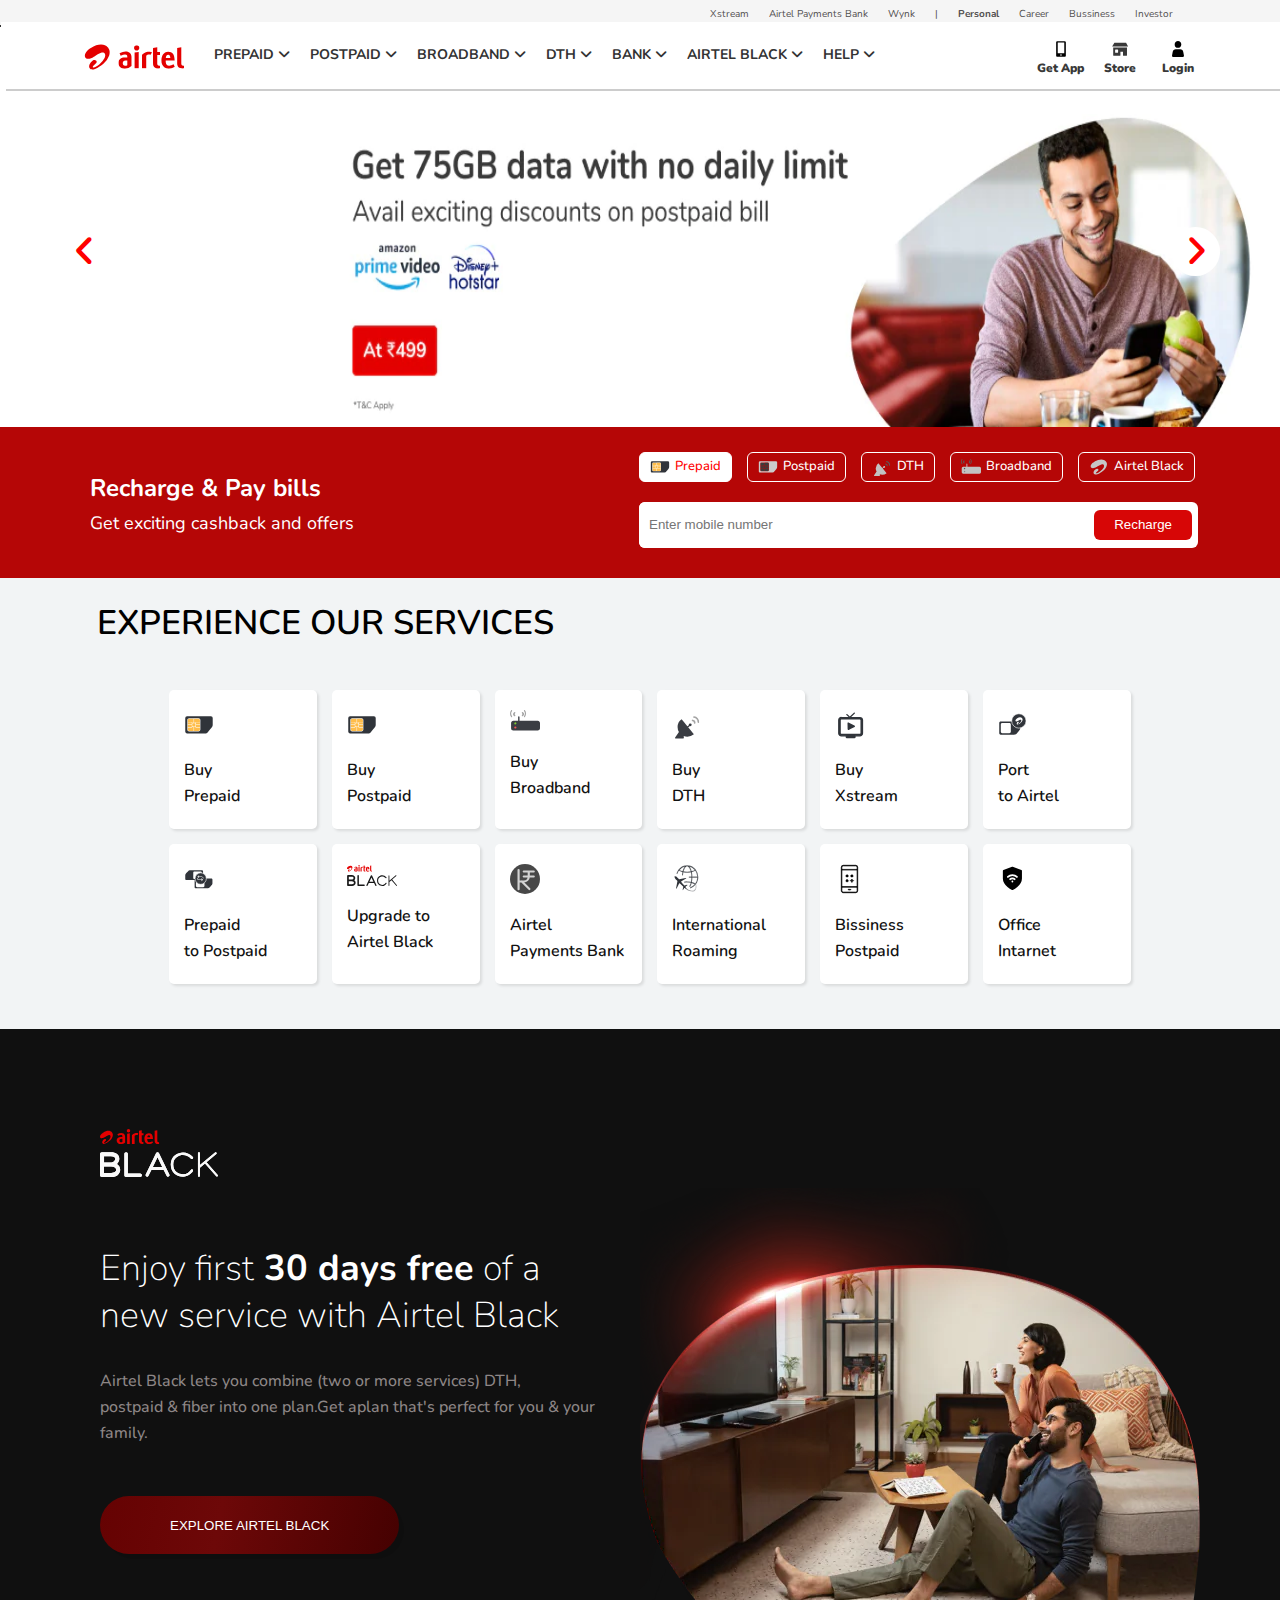
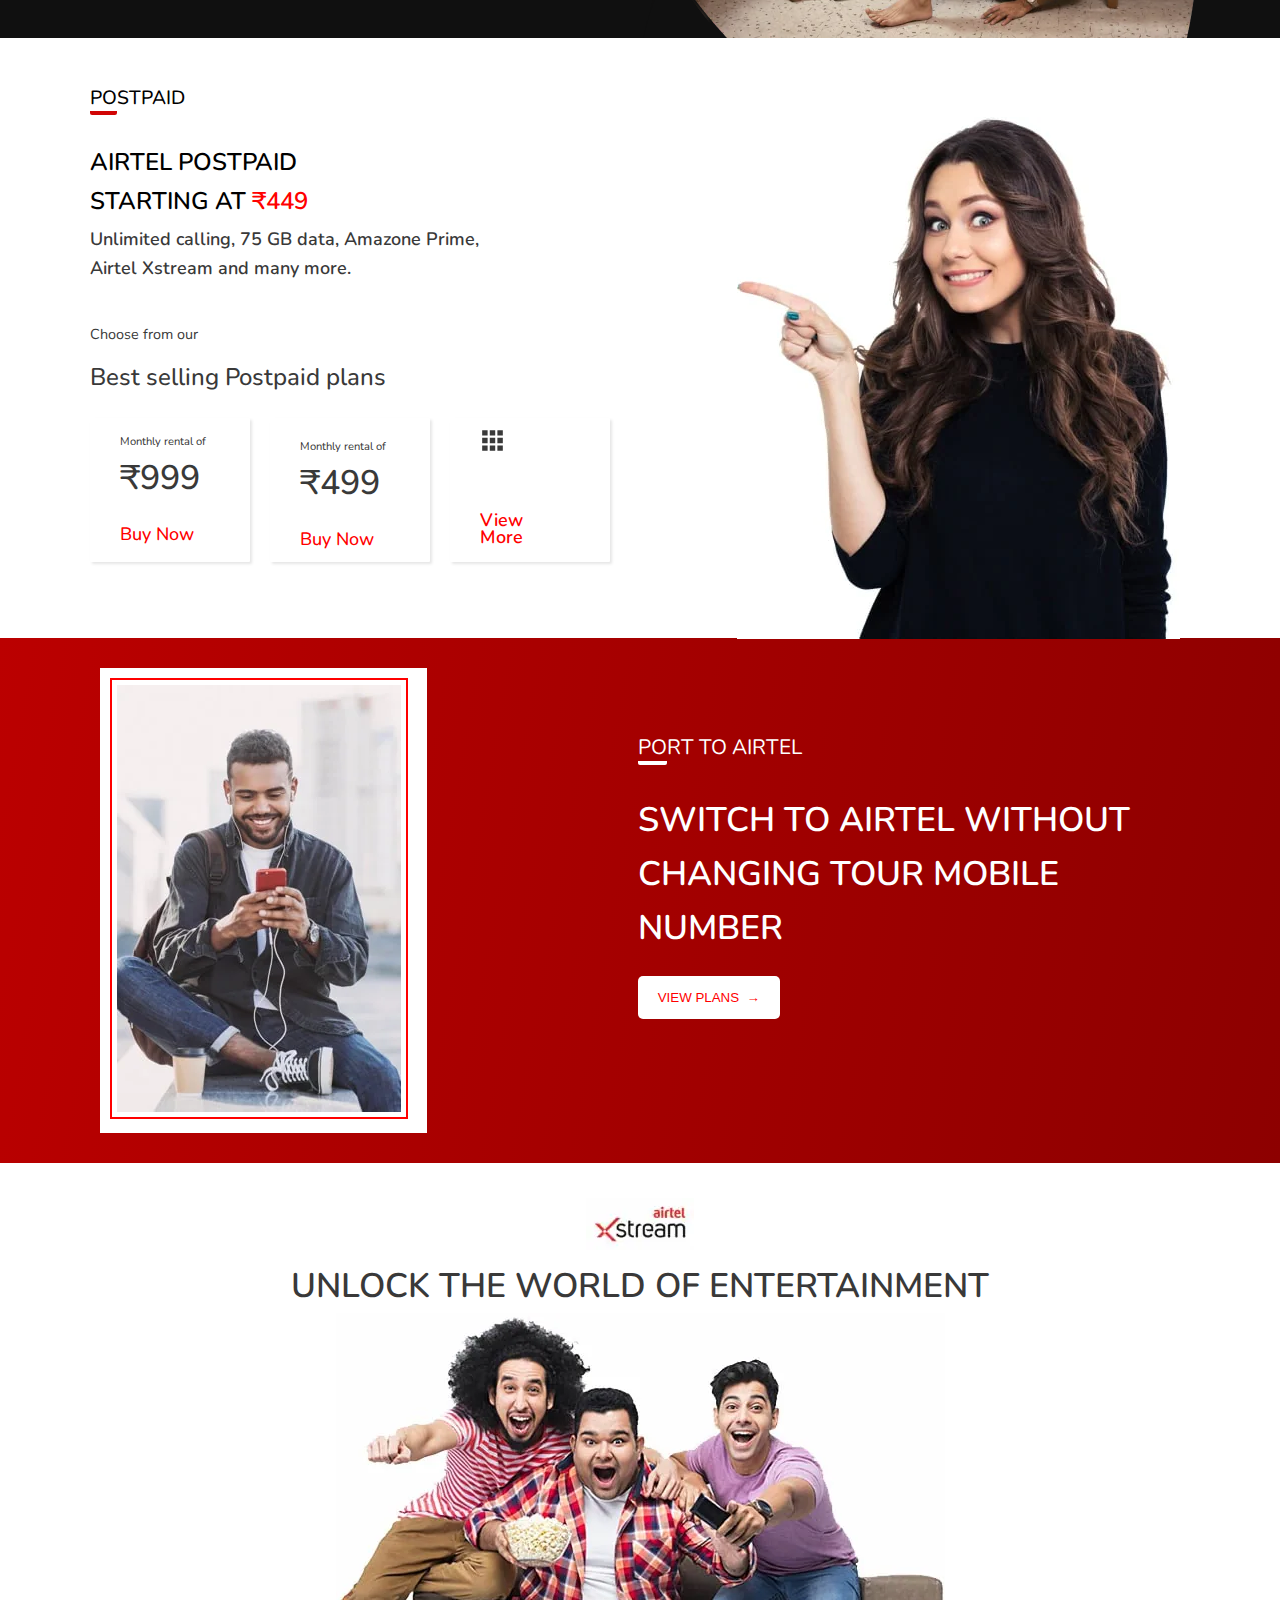
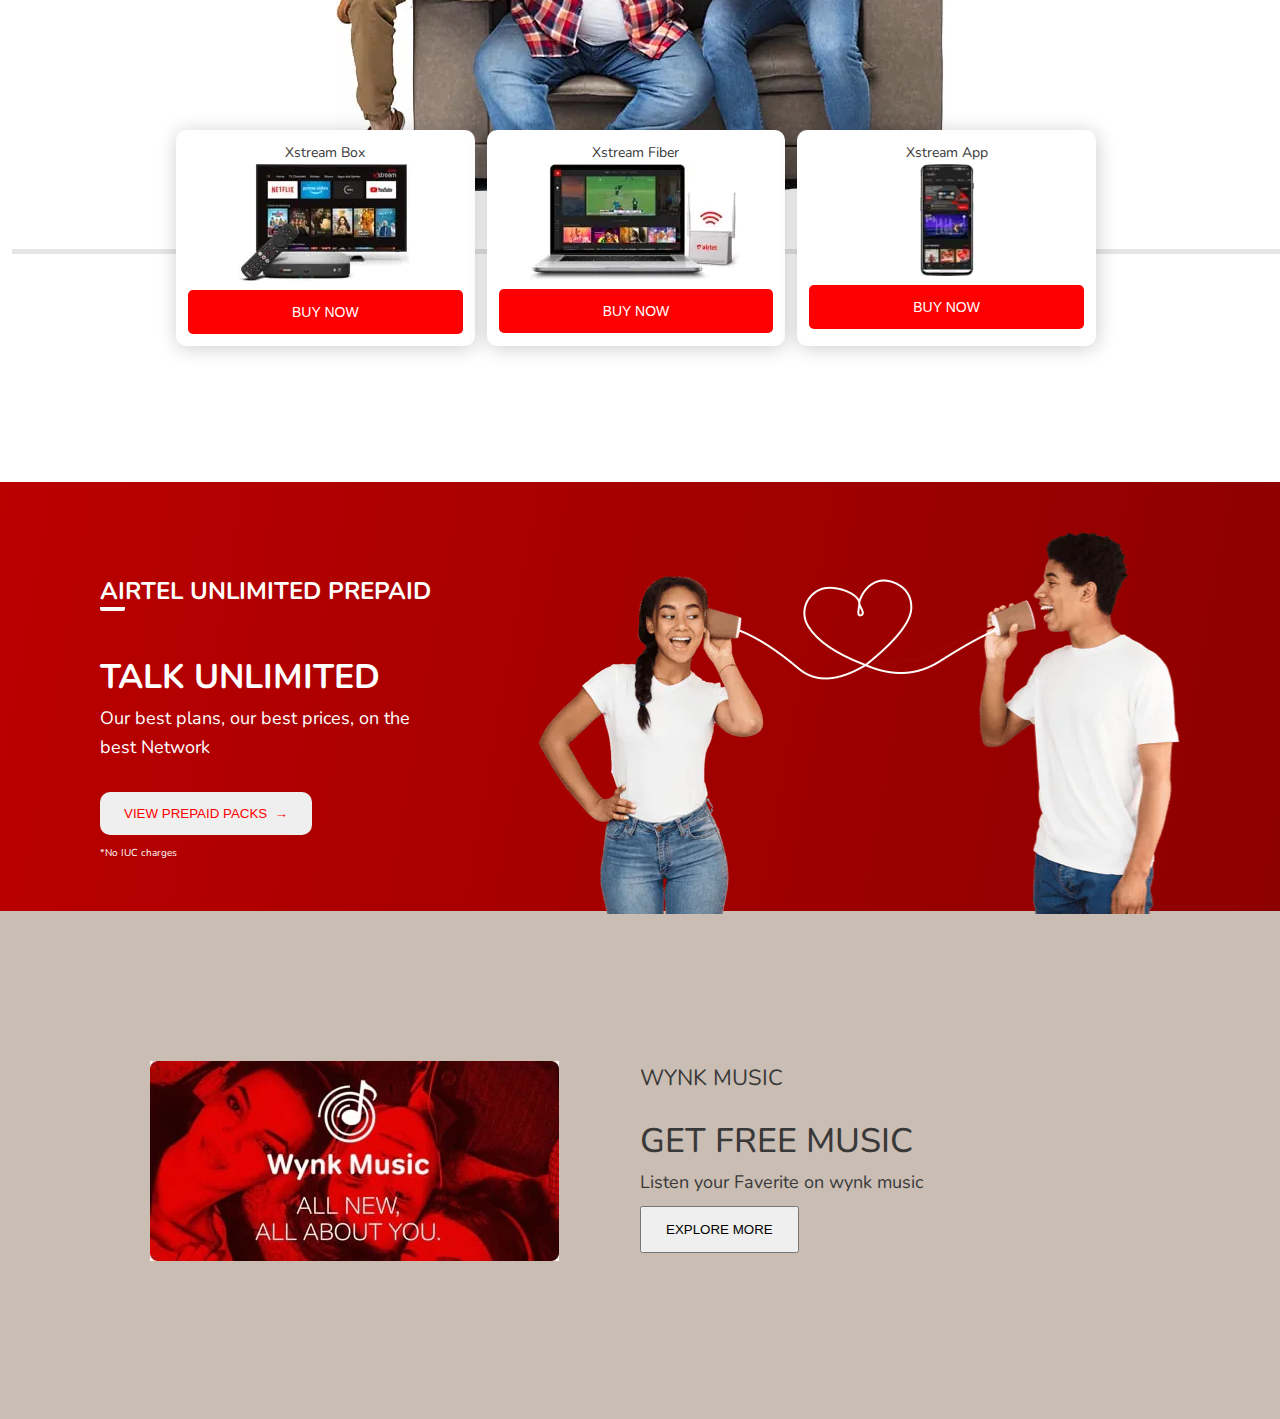
==== html/index.html @ ab226467 "crrated wynk" ====
<!DOCTYPE html>
<html lang="en">
<head>
    <meta charset="UTF-8">
    <meta http-equiv="X-UA-Compatible" content="IE=edge">
    <meta name="viewport" content="width=device-width, initial-scale=1.0">
    <!--Added css files-->
    <link rel="stylesheet" href="../css/style.css">
    <link rel="stylesheet" href="../css/uttility.css">
    <link rel="stylesheet" href="../css/section.css">
    <link rel="stylesheet" href="https://cdnjs.cloudflare.com/ajax/libs/font-awesome/6.1.1/css/all.min.css">                                       
    <title>Airtel-Prepaid | Postpaid | Broadband | DTH</title>
</head>
<body>
    
    <!--upper header-->

    <div class="navbar">
        <div class="container flex">
            <nav>
                <ul>
                    <li><a href="#">Xstream</a></li>
                    <li><a href="#">Airtel Payments Bank</a></li>
                    <li><a href="#">Wynk</a></li>
                    <li><a href="#">|</a></li>
                    <li><a href="#" class="personal">Personal</a></li>
                    <li><a href="#">Career</a></li>
                    <li><a href="#">Bussiness</a></li>
                    <li><a href="#">Investor</a></li>
                </ul>
            </nav>
        </div>
    </div>
    
    <!--Nav Bar Main-->

    <div class="navbar-main">
        <div class="container flex">
            <nav>
                <a href="#"><img src="../images/logos/airtel-red.svg" alt="" class="airtel-red"></a>
                <ul>


        <!--Now We create the hoverable dropdown , for that we using dropdown and dropdown content div-->

                    <!--prepaid-->
                    
                    <div class="dropdown">
                        <div class="prepaid-div-navbar-main">
                            <span>
                                <li> 
                                    <a href="#">PREPAID
                                        <i class="fa-solid fa-angle-down a"></i>
                                    </a>
                                </li>
                            </span>
                        </div>
                        <div class="dropdown-content">
                            <ul>
                                <li>Recharge</li>
                                <li>New Prepaid SIM</li>
                                <li>View Plans</li>
                                <li>International Roming</li>
                                <li>Switch Prepaid to Postpaid</li>
                                <li>Port to Airtel Prepaid</li>
                            </ul>
                            
                        </div>
                    </div>

                    <!--postpaid-->

                    <div class="dropdown">
                        <div class="prepaid-div-navbar-main">
                            <span>
                                <li>
                                    <a href="#">POSTPAID
                                        <i class="fa-solid fa-angle-down"></i>
                                    </a>
                                </li>
                            </span>
                        </div>
                        <div class="dropdown-content">
                            <ul>
                                <li>pay Bill</li>
                                <li>Buy New Connectio</li>
                                <li>View Plans</li>
                                <li>International Roming</li>
                                <li>Switch Prepaid to Postpaid</li>
                                <li>Port to Airtel</li>
                                <li>Free Sim Delivery</li>
                            </ul>
                        </div>
                    </div>

                    <!--Broadband-->

                    <div class="dropdown">
                        <div class="prepaid-div-navbar-main">
                            <span>
                                <li>
                                    <a href="#">BROADBAND
                                        <i class="fa-solid fa-angle-down"></i>
                                    </a>
                                </li>
                            </span>
                        </div>
                        <div class="dropdown-content">
                            <ul>
                                <li>Pay Bill / Recharge</li>
                                <li>Buy New Connection</li>
                                <li>View Plans</li>
                            </ul>
                        </div>
                    </div>

                    <!--DTH-->

                    <div class="dropdown">
                        <div class="prepaid-div-navbar-main">
                            <span>
                                <li>
                                    <a href="#">DTH
                                        <i class="fa-solid fa-angle-down"></i>
                                    </a>
                                </li>
                            </span>
                        </div>
                        <div class="dropdown-content">
                            <ul>
                                <li>Recharge</li>
                                <li>Buy New DTH Connection</li>
                                <li>View Plans</li>
                                <li>Upgrage Box</li>
                                <li>Xstream</li>
                                <li>Buy Second DTH Connection</li>
                            </ul>
                        </div>
                    </div>

                    <!--Bank-->

                    <div class="dropdown">
                        <div class="prepaid-div-navbar-main">
                            <span>
                                <li>
                                    <a href="#">BANK
                                        <i class="fa-solid fa-angle-down"></i>
                                    </a>
                                </li>
                            </span>
                        </div>
                        <div class="dropdown-content">
                            <ul>
                                <li>View Account</li>
                                <li>Get New Account</li>
                                <li>Add Money</li>
                                <li>Know More</li>
                            </ul>
                        </div>
                    </div>

                    <!--Airtel black-->

                    <div class="dropdown">
                        <div class="prepaid-div-navbar-main">
                            <span>
                                <li>
                                    <a href="#">AIRTEL BLACK
                                        <i class="fa-solid fa-angle-down"></i>
                                    </a>
                                </li>
                            </span>
                        </div>
                        <div class="dropdown-content">
                            <ul>
                                <li>Pay Bill</li>
                                <li>View Plans</li>
                            </ul>
                        </div>
                    </div>

                    <!--Help-->

                    <div class="dropdown">
                        <div class="prepaid-div-navbar-main">
                            <span>
                                <li>
                                    <a href="#">HELP
                                        <i class="fa-solid fa-angle-down"></i>
                                    </a>
                                </li>
                            </span>
                        </div>
                        <div class="dropdown-content">
                            <ul>
                                <li>Contact Us</li>
                            </ul>
                        </div>
                    </div>


                </ul>
            </nav>

            <div class="flex nav-icons">
                <div><a href="#"><img src="../images/logos/get-app.svg" alt=""></a>
                    <h4>Get App</h4>
                </div>

                <div>
                    <a href="#"><img src="../images/logos/airtel-store.svg" alt=""></a>
                    <h4>Store</h4>
                </div>

                <div>
                    <a href="#"><img src="../images/logos/login-user.svg" alt=""></a>
                <h4>Login</h4>
                </div>
            </div>
        </div>
    </div>

    <!--Banner section-->


    <div class="slider">
        <figure>
            <img src="../images/sliding-banners/banner-1.jpg" alt="">
            <img src="../images/sliding-banners/banner-2.jpg" alt="">
            <img src="../images/sliding-banners/banner-3.jpg" alt="">
            <img src="../images/sliding-banners/banner-4.jpg" alt="">
            <img src="../images/sliding-banners/banner-5.jpg" alt="">  
        </figure>

        <div class="button-boy-1">
            <button><i class="fa-solid fa-angle-left"></i></button>
        </div>
        <div class="button-boy-2">
            <button><i class="fa-solid fa-angle-right"></i>    </button>
        </div>
        
    </div>

    <!--After the slider   a div containing Recharge and bill-->

    <div class="after-slider">
        <div class="recharge-headding">
            <h4>Recharge & Pay bills</h4>
            <p>Get exciting cashback and offers</p>
        </div>
        <div class="recharge-right">
            <ul>
                <div class="white-bgd">
                    <li>
                        <img src="../images/aflter-slide-icons/services-sim.svg" alt="" sizes="" srcset="">
                        <p>Prepaid</p>
                        
                    </li>
                </div>
                <div class="hover-white">
                    <li>
                        <img src="../images/aflter-slide-icons/services-sim.svg" alt="" sizes="" srcset="">
                        <p>Postpaid</p>
                    </li>
                </div>
                <div class="hover-white">
                    <li>
                        <img src="../images/aflter-slide-icons/services-dth.svg" alt="" sizes="" srcset="">
                        <p>DTH</p>
                    </li>
                </div>
                <div class="hover-white">
                    <li>
                        <img src="../images/aflter-slide-icons/services-broadband.svg" alt="" sizes="" srcset="">
                        <p>Broadband</p>
                    </li>
                </div>
                <div class="hover-white">
                    <li>
                        <img src="../images/aflter-slide-icons/service-thanks.svg" alt="" sizes="" srcset="">
                        <pre style="font-family: Nunito;"><p>Airtel Black</p></pre>
                    </li>
                </div>
            </ul>
            
            <div class="form">
                <input type="text"placeholder="Enter mobile number">
                <button>Recharge</button>
            </div>
        </div>
    </div>

    <!--Experience our services section-->

    <section class="experience-our-services">
        <div class="container">
            <h4>EXPERIENCE OUR SERVICES</h4>
            <div class="service-cards">

                <div class="service">
                    <img src="../images/experience-our-services/services-sim.svg" alt="">
                    <p>Buy<br> Prepaid</p>
                </div>
                <div class="service">
                    <img src="../images/experience-our-services/services-sim.svg" alt="">
                    <p>Buy<br> Postpaid</p>
                </div>
                <div class="service">
                    <img src="../images/experience-our-services/services-broadband.svg" alt="">
                    <p>Buy<br> Broadband</p>
                </div>
                <div class="service">
                    <img src="../images/experience-our-services/services-dth.svg" alt="">
                    <p>Buy <br>DTH</p>
                </div>
                <div class="service">
                    <img src="../images/experience-our-services/services-xstream.svg" alt="">
                    <p>Buy<br> Xstream</p>
                </div>
                <div class="service">
                    <img src="../images/experience-our-services/services-porttoairtel.svg" alt="">
                    <p>Port<br> to Airtel</p>
                </div>
                <div class="service">
                    <img src="../images/experience-our-services/services-pretopost.svg" alt="">
                    <p>Prepaid <br>to Postpaid</p>
                </div>
                <div class="service">
                    <img src="../images/experience-our-services/airtel-black.svg" alt="" class="airtel-black">
                    <p>Upgrade to<br> Airtel Black</p>
                </div>
                <div class="service">
                    <img src="../images/experience-our-services/airtel-payments-bank.svg" alt=""class="payment-bank-img">
                    <p>Airtel <br>Payments Bank</p>
                </div>
                <div class="service">
                    <img src="../images/experience-our-services/services-ir.svg" alt="">
                    <p>International<br> Roaming</p>
                </div>
                <div class="service">
                    <img src="../images/experience-our-services/service-business-postpaid.svg" alt="">
                    <p>Bissiness <br>Postpaid</p>
                </div>
                <div class="service">
                    <img src="../images/experience-our-services/office_internet_dweb.svg" alt="">
                    <p>Office <br>Intarnet</p>
                </div>
            </div>
        </div>
    </section>

    <!--Airtel Black section-->

    <div class="airtel-black-section">
        <article class="airtel-black-content">
            <div class="left-content">
                <img src="../images/airtel-black-section/airtel-black-white.svg" alt="">
                <h3>
                    Enjoy first<span> 30 days free</span> of a<br>
                    new service with Airtel Black
                </h3>
                <p>
                    Airtel Black lets you combine (two or more services) DTH,<br>
                    postpaid & fiber into one plan.Get aplan that's perfect for you & your family.
                </p>
                <button>
                    EXPLORE AIRTEL BLACK
                </button>
            </div>
            <div class="right-content">
                <img src="../images/airtel-black-section/airtel-black.png" alt="">
            </div>
        </article>
    </div>

    <!--Postpaid section-->

    <div class="postpaid-section">
        <article class="postpaid-article">
            <div class="postpaid-left-content">
                <h6><span>PO</span>STPAID</h6>
                <h2>
                    AIRTEL POSTPAID<br>STARTING AT <span>&#8377;449</span>
                </h2>
                <p>
                    Unlimited calling, 75 GB data, Amazone Prime,<br>
                    Airtel Xstream and many more.
                </p>
                <p class="choose">Choose from our</p>
                <h4>Best selling Postpaid plans</h4>
                <div class="postpaid-plans">
                    <div class="nine-nine-nine card">
                        <p>Monthly rental of</p>
                        <h3>&#8377;999</h3>
                        <h4>Buy Now</h4>
                    </div>
                    <div class="four-nine-nine card">
                        <p>Monthly rental of</p>
                        <h3>&#8377;499</h3>
                        <h4>Buy Now</h4>
                    </div>
                    <div class="view-more card">
                        <img src="../images/postpaid/show-more.svg" alt="">
                        <h4>View<br> More</h4>
                    </div>
                </div>
            </div>
            <div class="postpaid-right-content">
                <img src="../images/postpaid/airtel-postpaid.jpg" alt="">
            </div>
        </article>
    </div>

    <!--Section Port - Airtel-->

    <div class="section-port-airtel">
        <article class="port-airtel-content">
            <div class="port-content-left">
                <div class="image-div">
                    <img src="../images/portto-airtel/airtel-international-roaming.jpg" alt="">
                </div>
            </div>
            <div class="port-content-right">
                <h4>
                    <span>PO</span>RT TO AIRTEL
                </h4>
                <h2>
                    SWITCH TO AIRTEL WITHOUT<BR>
                    CHANGING TOUR MOBILE <BR>
                    NUMBER
                </h2>
                <BUTTON>VIEW PLANS&nbsp; &#8594</i></BUTTON>
            </div>
        </article>
    </div>

    <!--Airtel Xstream-->

    <div class="section-xstream">
        <div class="xstream-main">
            <img src="../images/Xstream/xstream-logo.jpg" alt="">
            <h2>
                UNLOCK THE WORLD OF ENTERTAINMENT
            </h2>
            <img src="../images/Xstream/airtel-xstream-banner.jpg" alt="">
        </div>
        <div class="xstream-sub-main">
            <div class="xstream-cards">
                <p>Xstream Box</p>
                <img src="../images/Xstream/xstream-box.jpg" alt=""><br>
                <button><p>BUY NOW</p></button>
            </div>
            <div class="xstream-cards">
                <p>Xstream Fiber</p>
                <img src="../images/Xstream/xstream-fiber.jpg" alt=""><br>
                <button><p>BUY NOW</p></button>
            </div>
            <div class="xstream-cards">
                <p>Xstream App</p>
                <img src="../images/Xstream/xstream-app.jpg" alt=""><br>
                <button><p>BUY NOW</p></button>
            </div>
        </div>
    </div>


    <!--Airtel unlimited prepaid section-->

    <div class="unlimited-section">
        <article class="unlimited-article">
            <div class="unlimited-left-content">
                <h6><span>AI</span>RTEL UNLIMITED PREPAID</h6>
                <h2>
                    TALK UNLIMITED
                </h2>
                <p>
                    Our best plans, our best prices, on the <br>
                    best Network
                </p>
                <BUTTON>VIEW PREPAID PACKS&nbsp; &#8594</i></BUTTON>
                <p class="iuc">
                    &#42;No IUC charges
                </p>
            </div>
            <div class="unlimited-right-content">
                <img src="../images/unlimited/airtel-unlimited-talk.png" alt="">
            </div>
        </article>
    </div>

    <!--Wynk music section-->

    <div class="section-wynk">
        <article class="wynk-article">
            <div class="left-wynk-content">
                <img src="../images/wynk/wynk-music.jpg" alt="">
            </div>
            <div class="right-wynk-content">
                <h3>
                    <span>WY</span>NK MUSIC
                </h3>
                <h4>GET FREE MUSIC</h4>
                <p>Listen your Faverite on wynk music</p>
                <button>EXPLORE MORE</button>
            </div>
        </article>
    </div>


</body>
</html>
---- css/style.css ----
@import url(https://fonts.googleapis.com/css?family=Nunito:200,400,600,700&display=swap);

*{
    box-sizing: border-box;
    padding: 0;
    margin: 0;
}

body{
    font-family: 'Nunito',sans-serif;
    color:#393939;
    line-height: 1.6;
    background-color:#F2F4F5;
}

/*upper head */


ul{
    list-style-type: none;
}

a{
    text-decoration: none;
    color: #333;
}
.navbar{
    position: sticky;
    top: 0px;
    z-index: 10;
}
.navbar{
    background-color:#f5F5F5;
    color: #333;
    height:25px;
    text-align: center;
    line-height: 20px;
}

.navbar ul{
    justify-content:flex-end; 
    margin-left: 700px;
}
.navbar a{
    font-size: 10px;
    padding:0 10px;
    font: weight 300;
    color: rgb(81, 79, 79);
}
.navbar a:hover{
    color: black;
    font-weight: bolder;
}
.personal{
    font-size: 11px;
    color: rgb(0, 0, 0);
    font-weight: bolder;
}

/*Navbar Main */

.navbar-main{
    position: fixed;
    top: 22px;
    right: 0.20px;
    left: 1px;
    box-shadow: 5px 2px 0 rgba(0,0,0,0.2);
    z-index: 10;
}
.navbar-main .flex{
    height: 67.2px;
    background-color:#fff;
    justify-content: space-around;
}

.navbar-main nav,ul{
    display:flex;
    justify-content: space-around;
    align-items: center;
}

.navbar-main a{
    font-size: 14px;
    font-weight: bold;
    padding:0 10px;
}

.navbar-main .airtel-red{
    padding-top: 10px;
    padding-right: 10px;
    width: 110px;
}
.nav-icons > div,h4{
    font-size: 12px;
    font-weight: bolder;
    text-align: center;
    cursor: pointer;
    line-height: .93;
}
.nav-icons > div{
    align-items: center;
    padding: 7px;
}




/*Hoverable dropdown on elements*/


.dropdown:hover .dropdown-content{ 
    display: block;
}

.dropdown ul{
    flex-wrap: wrap;
    justify-content: start;
}
.dropdown-content li{
    width: 230px;
    font-size: 14px;
    font-family: 'Nunito',sans-serif;
    padding-top: 10px;
    padding-left: 30px;
    padding-bottom: 10px;
    cursor: pointer;
}
.dropdown-content li:hover{
    background-color: rgba(158, 148, 148, 0.2);
    color: red;
}

.prepaid-div-navbar-main{
    height: 67.2px;
    padding-top: 20px;
    align-items: center;
    text-align: center;
    cursor: pointer;
}
.prepaid-div-navbar-main:hover{
    border-bottom: 3px solid red;
}
.prepaid-div-navbar-main:hover a{
    color: red;
}
.prepaid-div-navbar-main i{
    font-weight: 600;
    transition: transform 0.2s ease;
}
.prepaid-div-navbar-main:hover i{
    transform: rotate(-180deg);
}

/*Hoverable drop down*/

.dropdown{
    position: relative;
    display: inline-block;
    
}
.dropdown-content{
    display: none;
    position: absolute;
    left: -20px; ;
    background-color:#fff;
    min-width: 220px;
    box-shadow: 5px 10px 20px  rgba(0,0,0,0.4);
    align-items: center;
    z-index: 1;
    animation: slideInFromBottom 0.2s ease;
}


/*Sliding Banner*/

.button-boy-1{
    display: flex;
    position: absolute;
    top: 200px;
    left: 60px;
    width: auto;
    z-index: 9;
   
}
.button-boy-2{
    display: flex;
    position: absolute;
    top: 200px;
    right: 60px;
    width: auto;
    z-index: 9;
   
}

.button-boy-1 button{
    border-radius: 50%;
    width: 49px;
    height: 49px;
    background-color: #fff;
    color: red;
    border: none;
}
.button-boy-2 button{
    border-radius: 50%;
    width: 49px;
    height: 49px;
    background-color: #fff;
    color: red;
    border: none;
}
button i{
    font-size: 35px;
}

.slider{
    border-top: 2px solid #333;
    background-color:#fff;
    position: relative;
    z-index: -1;
    height:100%;
    align-items: center;
    overflow: hidden;
}
.slider figure{
    display: flex;
    margin: 0;
    left: 0;
    animation: leftSlider 15s infinite ease-out;
    height: 100%;
}
.slider figure img{
    width: 1600px;
    height: 400px;
    padding-top: 50px;
}



/* section After slide*/

.after-slider{
    display: flex;
    background-color: rgb(181, 6, 6);
    color: #fff;
    height: 151px;
    align-items: center;
}
.recharge-headding{
    width: 100%;
}
.recharge-headding h4{
    font-size: 24px;
    padding: 10px 0px 0px;
    text-align: left;
    margin-left: 90px;
}
.recharge-headding p{
    font-size: 18px;
    padding: 10px 0px 0px;
    margin-left: 90px;
}

.recharge-right{
    margin-right: 40px;
    justify-content: end;
    position: relative;
    top: 2px;
    right: 30px;
    
}
.recharge-right ul{
    list-style-type: none;
    align-items: center;
    margin-bottom: 20px;
}
.recharge-right ul > div{
    display: flex;
    border: 1px solid #fff;
    height: 30px;
    width: auto;
    padding: 10px 10px;
    margin-right: 15px;
    align-items: center;
    border-radius: 6px;
}

.recharge-right ul .white-bgd{
    background-color: #fff;
    cursor: pointer;
}
.recharge-right ul .white-bgd img{
    -webkit-filter: grayscale(0);
    filter: grayscale(0);
}
.recharge-right ul .white-bgd p{
    color: red;
}

.recharge-right ul .hover-white:hover{
    background-color: white;
    color: red;
    cursor: pointer;
}
.recharge-right ul .hover-white:hover p{
    color: red;
}

.recharge-right img{
    width: 20px;
    text-align: center;
    -webkit-filter: grayscale(1) invert(1);
   filter: grayscale(1) invert(1);
}
.recharge-right .hover-white:hover img{
    -webkit-filter: grayscale(0);
   filter: grayscale(0);
}

.recharge-right ul li p{
    color: #fff;
    font-weight: 500;
    font-size: 13px;
    padding-left: 5px;
}
.recharge-right ul li{
    display: flex;
    font-size: 10px;
    align-items: center;
}

.form{
    background-color: #fff;
    display: flex;
    justify-content: space-between;
    height: 100%;
    margin-right: 12px;
    border-radius: 6px;
    margin-bottom: 10px;
}
.form input{
    border: none;
    width: 100%;
    padding: 10px;
    border-radius: 6px;
    caret-color: #393939;
}
.form input:focus{
    outline: none;
}
.form button{
    height: 30px;
    padding:0px 20px;
    align-items: center;
    margin: 8px 6px;
    border-radius: 6px;
    background-color: rgb(215, 6, 6);
    color: #fff;
    cursor: pointer;
    border: none;
}


/* Hoverable dropdown animation*/

@keyframes slideInFromBottom{
    0%{
      transform: translateY(10%);
    }
    100%{
      transform: translateY(0%);
    }
  }


/*Slider Animation*/

@keyframes leftSlider{

    0%{
        transform: translateX(-20%);
    }
    10%{
        transform: translateX(-20%);
    }
    20%{
        transform: translateX(-135%);
    }
    40%{
        transform: translateX(-135%);
    }
    50%{
        transform: translateX(-260%);
    }
    60%{
        transform: translateX(-260%);
    }
    70%{
        transform: translateX(-390%);
    }
    80%{
        transform: translateX(-390%);
    }
    90%{
        transform: translateX(-520%);
    }
    95%{
        transform: translateX(-520%);
    }
    100%{
        transform: translateX(-20%);
    }
    
}
---- css/uttility.css ----
.text-size{
    font-size: 25px;
}

.card{
    background-color: #ffffff;
    box-shadow: 2px 2px 3px rgba(0,0,0, 0.1);
    color: #333;
    min-width: 160px;
    z-index: 1;
    border-radius: 1px;
}


.container{
    max-width: 1500px;
    margin: 0 auto;
    padding: 0;
}

.flex{
    flex-wrap: wrap;
    display: flex;
    align-items:center;
    height: 100%;
}
---- css/section.css ----
/*This css file for line reduction */

@import url(https://fonts.googleapis.com/css?family=Nunito:200,400,600,700&display=swap);

/*Experience our servicess section*/

.experience-our-services{
    height: auto;
    padding: 30px 30px 0px 0px;
    background-color: #F2F4F5;
    font-weight: 300;
}
.experience-our-services h4{
    font-size: 34px;
    color: #000000;
    margin: 0px 70px 0px 20px;
    padding-right: 550px;
    font-weight: 600;
}
.service-cards{
    display: grid;
    grid-template-columns: 1fr 1fr 1fr 1fr 1fr 1fr;
    gap: 15px 15px;
    margin: 35px 119.2px;
    padding-left: 50px;
    padding-bottom: 10px;
    padding-top: 15px;
}
.service p{
    color: rgb(18, 18, 18);
    font-size: 16px;
    font-weight: 600;
    padding-top: 10px;
    padding-left: 15px;
    padding-bottom: 20px;
}
.service .payment-bank-img{
    background-color: rgb(189, 181, 181);
    border-radius: 50%;
    color: #fff;
    filter: grayscale(1) invert(1);
}
.service .airtel-black{
    width: 50px;
}
.service{
    background-color: #FFFFFF;
    box-shadow: 2px 2px 3px rgba(0,0,0,0.1);
    height: 100%;
    padding:20px 0px 0px 0px;
    border-radius: 5px;
    transition: transform 0.1s ease;
}
.service:hover{
    cursor: pointer;
    transform: scale(1.05 ,1.05);
}
.service img{
    width: 30px;
    margin-left: 15px;
}

/* Airtel Black section */


.airtel-black-section{
    background-color: #101010;
}
.airtel-black-content{
    display: grid;
    grid-template-columns: 1fr 1fr;
    padding-top: 100px;
}

/*Left division*/

.airtel-black-content .left-content{
    padding-left: 100px;
}
.airtel-black-content .left-content img{
    width: 118px;
    height: 48px;
}
.airtel-black-content .left-content h3{
    font-size: 36px;
    font-weight: 100;
    color: #fff;
    line-height: 1.3;
    padding-top: 60px;
}
.airtel-black-content .left-content h3 span{
    font-weight: bold;
}
.airtel-black-content .left-content p{
    color: #8d8686;
    font-weight: 500;
    padding-top: 30px;
}
.airtel-black-content .left-content button{
    margin-top: 50px;
    padding: 21.5px 70px;
    border-radius: 40px;
    background: -webkit-gradient(linear, left top, right bottom, color-stop(0%,#650202), color-stop(40%,#6d0808), color-stop(100%,#450101));
    color: #FFFFFF;
    border: none;
    box-shadow: 5px 5px 0 rgba(0,0,0,0.1);
}


/*right content*/

.airtel-black-content .right-content img{
    padding-top:50px;
    position: relative;
    top: 9px;
}


/*Postpaid-section*/


.postpaid-section{
    background-color: #fff;
}

.postpaid-section .postpaid-article{
    display: grid;
    grid-template-columns: 2fr 1fr;
}
.postpaid-article .postpaid-left-content{
    padding: 20px;
    margin-left: 70px;
}
.postpaid-left-content h6{
    font-size: 1.2em;
    color: black;
    font-weight:500;
    padding-top: 25px;
}
.postpaid-left-content h6 span{
    border-bottom: 4px solid rgb(209, 5, 5);
    border-radius: 2.1px;
}
.postpaid-left-content h2{
    color: black;
    padding-top: 30px;
    font-size: 24px;
    font-weight: 600;
}
.postpaid-left-content h2 span{
    color: red;
}
.postpaid-left-content p{
    padding: 5px 0px 0px 0px;
    font-weight: 600;
    font-size: 18px;
}
.postpaid-left-content .choose{
    font-size: 0.9em;
    font-weight: 400;
    padding-top: 40px;

}
.postpaid-left-content h4{
    font-size: 24px;
    padding-top: 20px;
    text-align: left;
    font-weight: 500;
}
.postpaid-left-content .postpaid-plans{
    display: flex;
    padding-top: 30px;
}
.postpaid-plans > div{
    transition: transform 0.1s ease;
}
.postpaid-plans > div:hover{
    transform: scale(1.04,1.04);
    cursor: pointer;
}

.postpaid-left-content .postpaid-plans .nine-nine-nine{
    padding: 10px 30px;
}
.postpaid-plans p{
    font-size: 0.7em;
    font-weight: 400;
}
.postpaid-plans h3{
    font-size: 34px;
    font-weight: 500;
    color: #393939;
}
.postpaid-plans h4{
    color: red;
    font-size: 18px;
}
.postpaid-left-content .postpaid-plans .four-nine-nine{
    padding: 15px 30px;
    margin-left: 20px;
    align-items: center;
}
.postpaid-left-content .postpaid-plans .view-more{
    padding: 10px 30px;
    margin-left: 20px;
}
.view-more h4{
    padding-top: 50px;
    font-weight: 600;
}
.postpaid-left-content .postpaid-plans .view-more img{
   width:25px;
}

.postpaid-article .postpaid-right-content img{
    position: relative;
    top: 9px;
    padding-right: 100px;
    padding-top: 70px;
}

/*Port to Airtel section*/

.section-port-airtel{
    background-image: linear-gradient(100deg, #b00, #8d0000),
    linear-gradient(100deg, #8aaebb, #89adba);
}
.section-port-airtel .port-airtel-content{
    display: grid;
    grid-template-columns: 1fr 2fr;
}
.port-airtel-content .port-content-left .image-div{
   max-width: 500px;
   max-height: 800px;
   align-items: center;
   margin-left: 100px;
   background-color: #fff;
   margin-top: 30px;
   margin-bottom: 30px;
}
.port-airtel-content .port-content-left img{
    border: 2px solid red;
    background-color: #fff;
    margin-top: 20px;
    padding: 5px;
    z-index: 1;
    margin: 10px 10px 5px 10px;
}

/*right*/

.port-content-right{
    margin-left: 211px;
    color: #FFFFFF;
}
.port-content-right h4{
    padding-top: 100px;
    text-align: left;
    font-size: 1.3em;
    font-weight: 400;
}
.port-content-right h4 span{
    border-bottom: 4px solid #fff;
    border-radius: 2px;
}
.port-content-right h2{
    padding-top: 35px;
    font-size: 34px;
    font-weight: 600;
    margin-bottom: 20px;
}
.port-content-right button{
    padding:14px 20px ;
    margin-top: 0px 0px 20px;
    color: red;
    border: none;
    border-radius: 5px;
    background-color: white;
    transition: background-color 0.5s ease;
}
.port-content-right button:hover{
    background-color: rgb(220, 0, 0);
    color: #fff;
}

/*Xstream Section*/


.section-xstream{
    padding-top: 35px;
    background-color: rgb(255, 255, 255);
}

.xstream-main{
    text-align: center;
    padding-top: 0px;
    box-shadow: 12px 12px 1px rgba(0,0,0,0.1);
    
}

.xstream-main img{
    padding-left: px;
}
.xstream-main h2{
    font-size: 34px;
    font-weight: 600;
}
.xstream-sub-main{
    margin-top: 5px;
    display: flex;
    background-color:#fff;
    padding: 0px 90px;
}
.xstream-cards{
    margin: 6px;
    padding: 12px;
    background-color: #fff;
    text-align: center;
    border-radius: 10px;
    position: relative;
    bottom: 130px;
    left: 80px;
    box-shadow: 1px 2px 20px rgba(0,0,0,0.2);
    
}
.xstream-cards p{
    font-size: 14px;
}
.xstream-cards button{
    padding:14px 24px;
    color: #fff;
    background-color: red;
    border: none;
    border-radius: 5px;
    transition: background-color 0.5s ease-in;
    cursor: pointer;
}
.xstream-cards button p{
    font-size: 14px;
    padding: 0px 80px;
}
.xstream-cards button:hover{
    background-color: #393939;
}

/*Unlimited Internet section*/

.unlimited-section{
    background-image: linear-gradient(100deg, #b00, #8d0000),
    linear-gradient(100deg, #8aaebb, #89adba);
}
.unlimited-article{
    display: grid;
    grid-template-columns: 1fr 1fr;
    color: #fff;
    margin-left: 100px;
    margin-right: 100px;
}
.unlimited-left-content{
    margin-top: 40px;
    
    padding-top: 50px;
}
.unlimited-left-content h6 {
    font-size: 24px;
}
.unlimited-left-content h6 span{
    border-bottom: 4px solid #fff;
    border-radius: 2px;
}
.unlimited-left-content h2{
    font-size: 34px;
    padding-top: 40px;
}
.unlimited-left-content p{
    font-size: 18px;
}
.unlimited-left-content button{
    padding: 14px 24px;
    color: red;
    margin-top: 30px;
    border: none;
    border-radius: 10px;
    transition: background-color 0.5s ease;
}
.unlimited-left-content button:hover{
    background-color: rgb(226, 12, 12);
    color: white;
}
.unlimited-left-content .iuc{
    font-size: 10px;
    padding-top: 10px;
    padding-bottom: 50px;
}

.unlimited-right-content img{
    position: relative;
    top: 50px;
}

/*sECTION WYNK */

.section-wynk{
    background-color: #cabdb3;
}
.wynk-article{
    display: grid;
    grid-template-columns: 1fr 1fr;
    padding: 150px;
}
.right-wynk-content{
    
}
.right-wynk-content h3{
    font-size: 22px;
    font-weight: 400;
}
.right-wynk-content h4{
    font-size: 34px;
    font-weight: 500;
    padding-top: 30px;
    text-align: left;
}
.right-wynk-content p{
    font-size: 18px;
    padding: 10px 0px;
}
.right-wynk-content button{
    padding: 14px 24px;
}
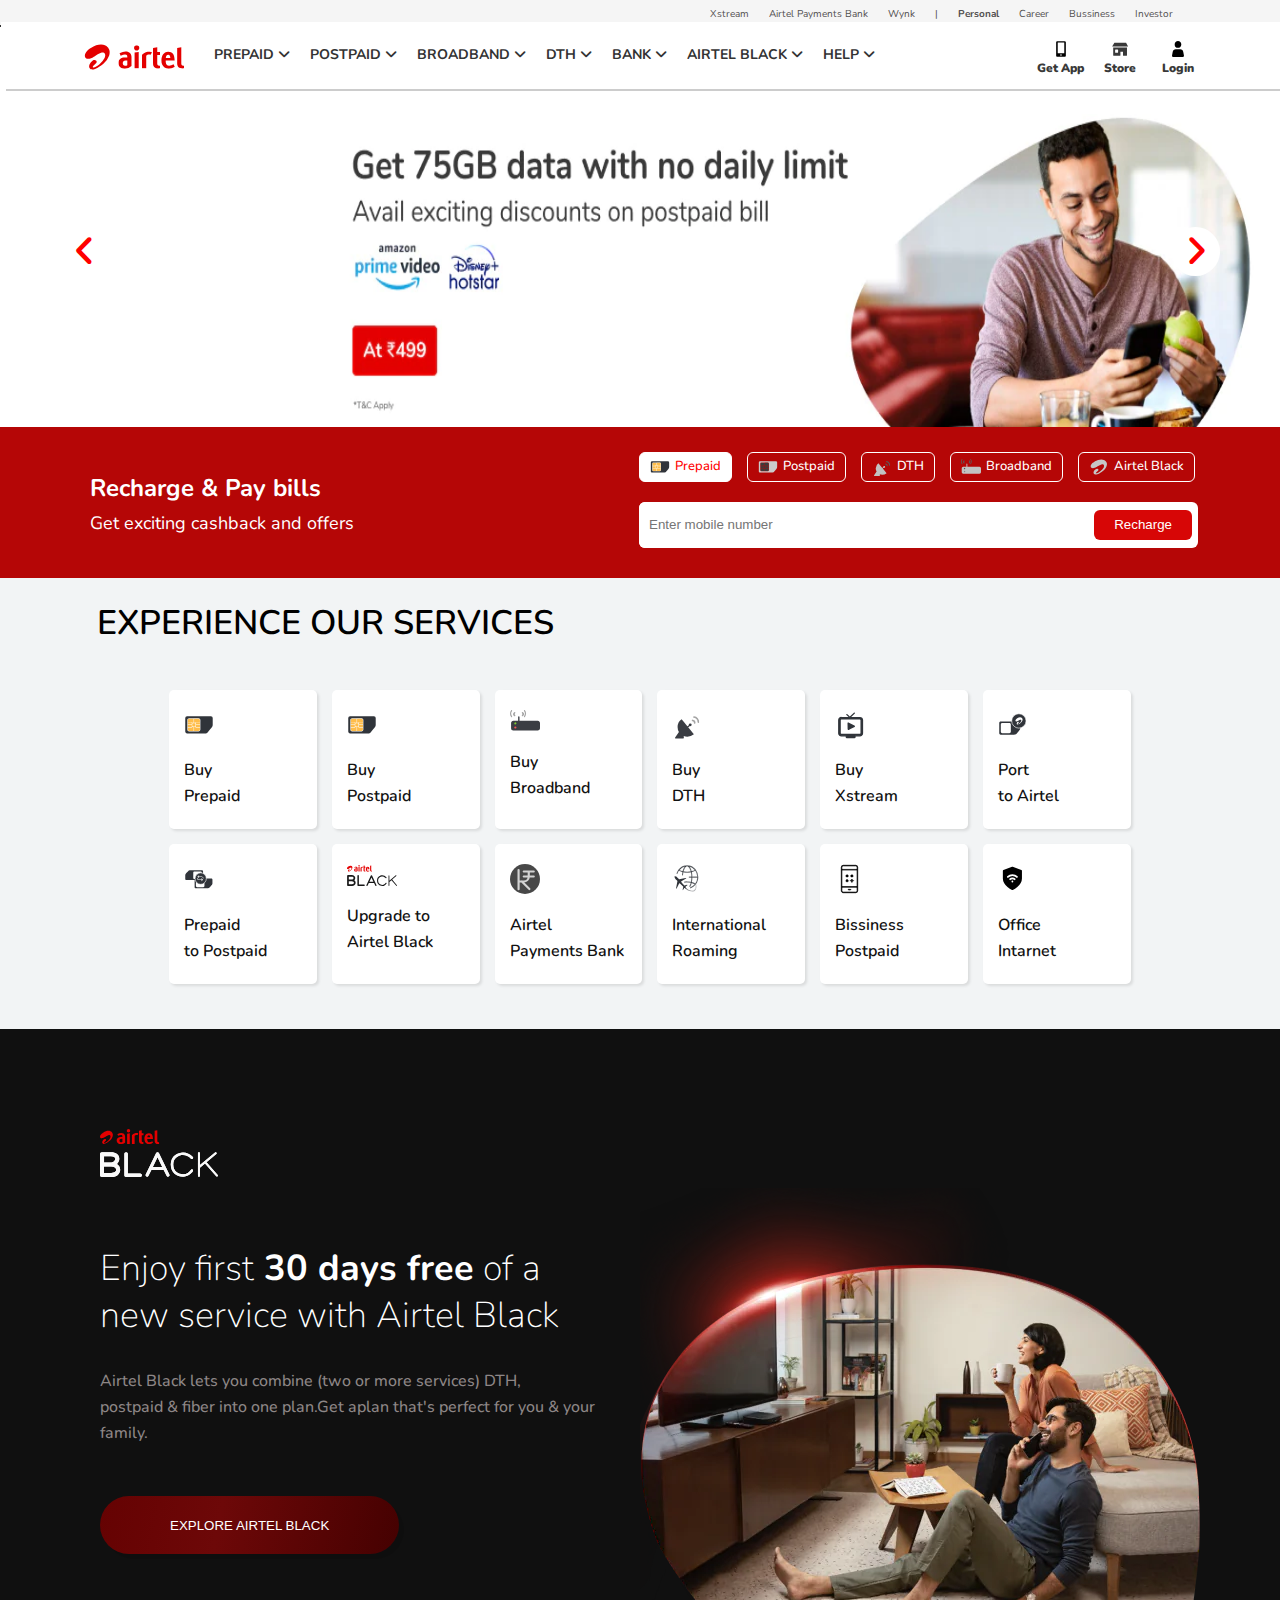
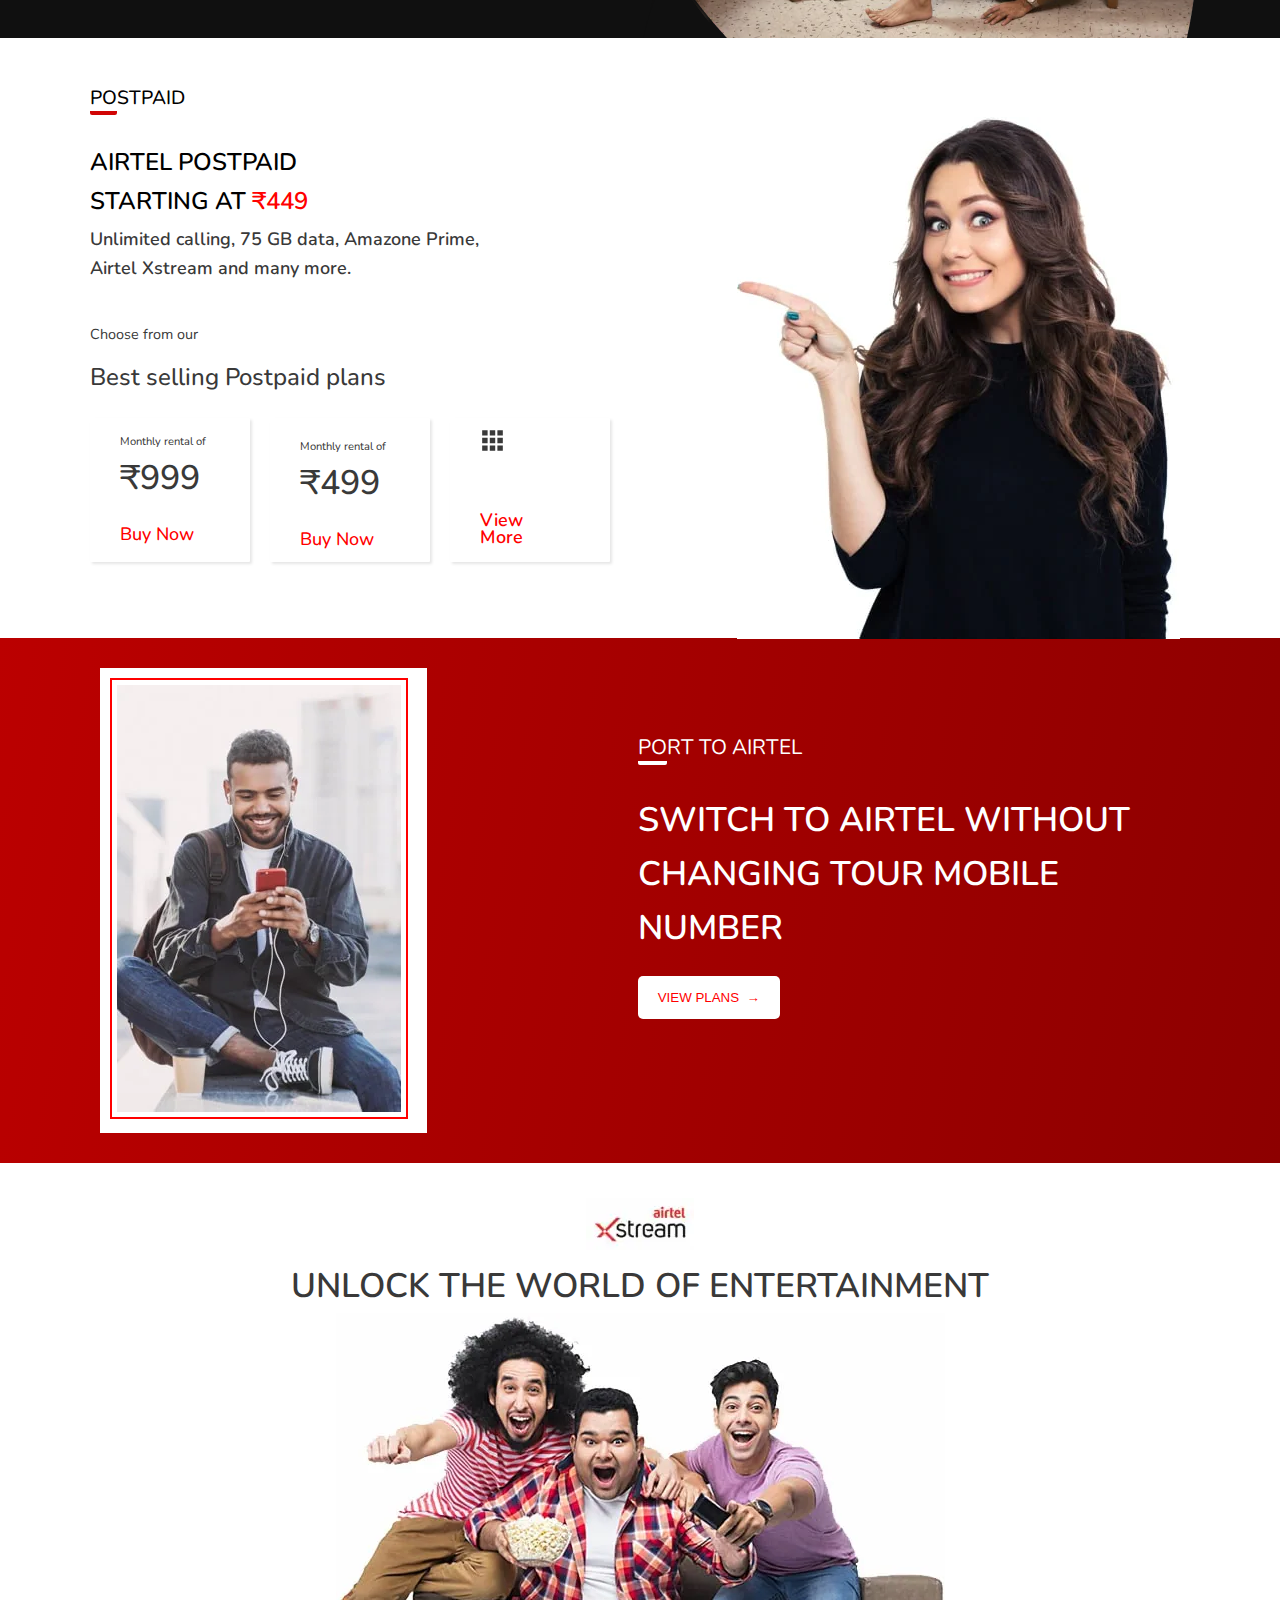
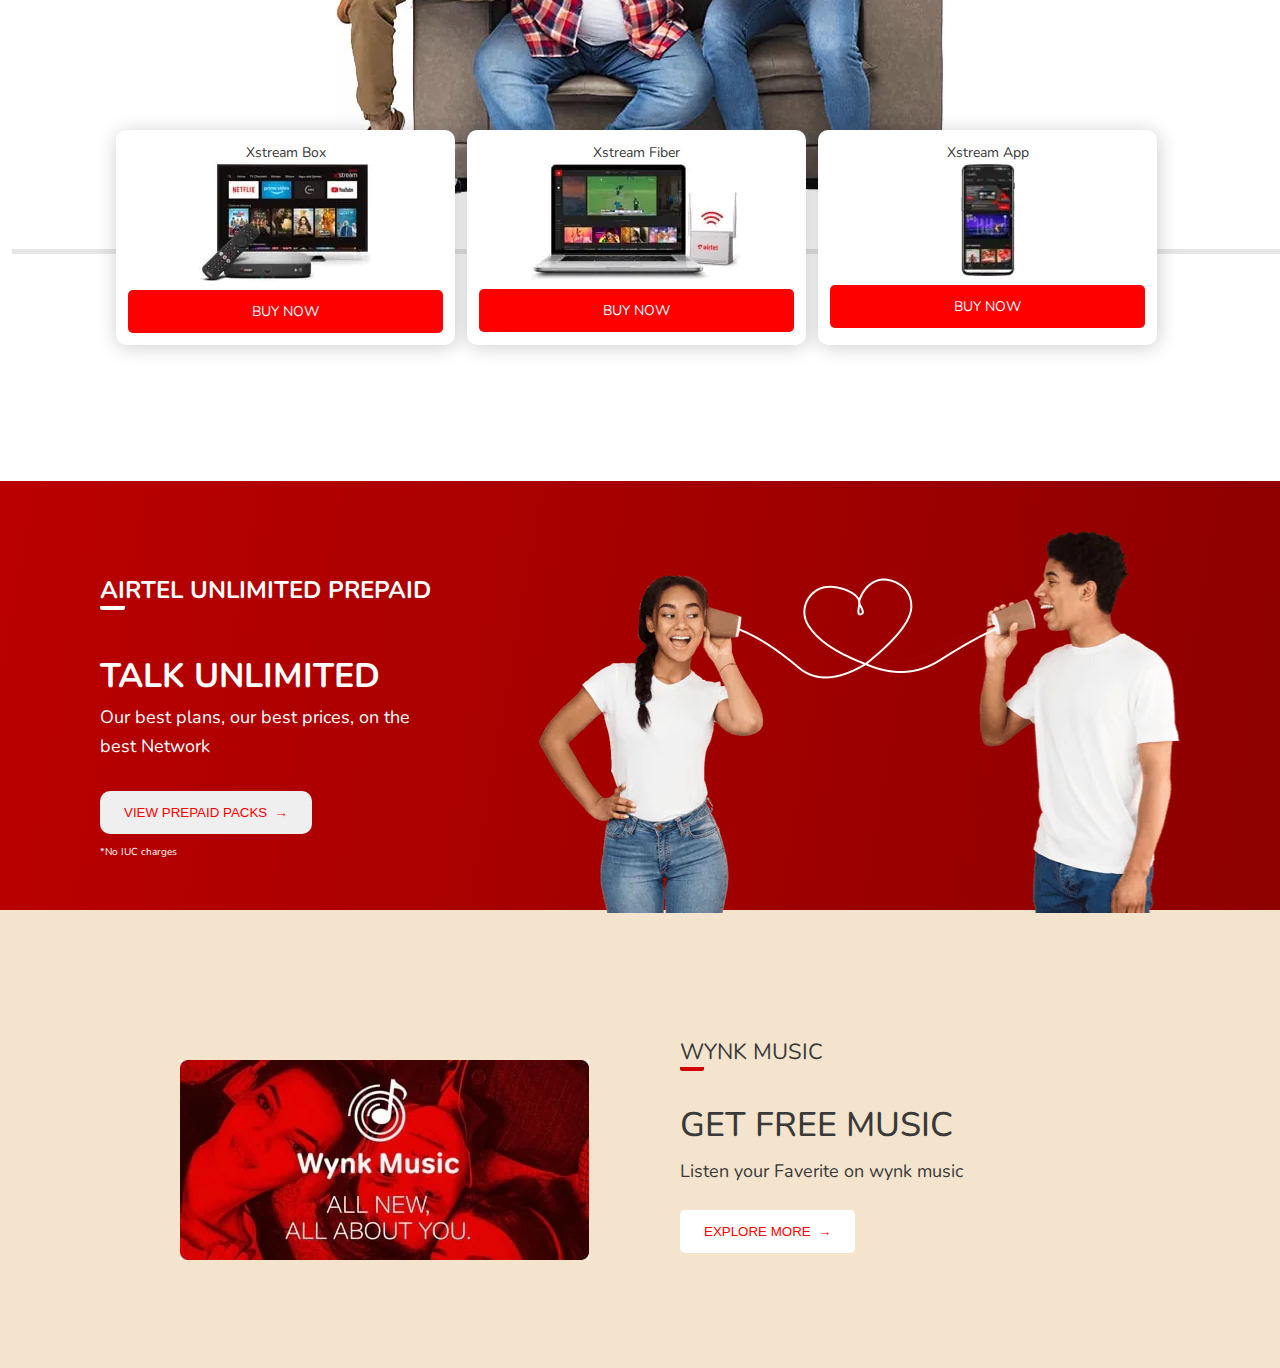
==== commit 96e75c28: "completed wynk-music" ====
--- a/html/index.html
+++ b/html/index.html
@@ -449,17 +449,17 @@
             <div class="xstream-cards">
                 <p>Xstream Box</p>
                 <img src="../images/Xstream/xstream-box.jpg" alt=""><br>
-                <button><p>BUY NOW</p></button>
+                <button><pre><p>BUY NOW</p></pre></button>
             </div>
             <div class="xstream-cards">
                 <p>Xstream Fiber</p>
                 <img src="../images/Xstream/xstream-fiber.jpg" alt=""><br>
-                <button><p>BUY NOW</p></button>
+                <button><pre><p>BUY NOW</p></pre></button>
             </div>
             <div class="xstream-cards">
                 <p>Xstream App</p>
                 <img src="../images/Xstream/xstream-app.jpg" alt=""><br>
-                <button><p>BUY NOW</p></button>
+                <button><pre><p>BUY NOW</p></pre></button>
             </div>
         </div>
     </div>
@@ -498,11 +498,11 @@
             </div>
             <div class="right-wynk-content">
                 <h3>
-                    <span>WY</span>NK MUSIC
+                    <span>W</span>YNK MUSIC
                 </h3>
                 <h4>GET FREE MUSIC</h4>
                 <p>Listen your Faverite on wynk music</p>
-                <button>EXPLORE MORE</button>
+                <button>EXPLORE MORE&nbsp; &#8594</button>
             </div>
         </article>
     </div>
--- a/css/section.css
+++ b/css/section.css
@@ -319,7 +319,7 @@
     border-radius: 10px;
     position: relative;
     bottom: 130px;
-    left: 80px;
+    left: 20px;
     box-shadow: 1px 2px 20px rgba(0,0,0,0.2);
     
 }
@@ -327,17 +327,21 @@
     font-size: 14px;
 }
 .xstream-cards button{
-    padding:14px 24px;
+    padding:12px 24px;
     color: #fff;
     background-color: red;
     border: none;
     border-radius: 5px;
-    transition: background-color 0.5s ease-in;
+    transition: background-color 0.5s ease;
     cursor: pointer;
+}
+.xstream-cards button pre{
+    font-family: 'Nunito';
 }
 .xstream-cards button p{
     font-size: 14px;
-    padding: 0px 80px;
+    padding: 0px 100px;
+    text-align: center;
 }
 .xstream-cards button:hover{
     background-color: #393939;
@@ -401,30 +405,49 @@
 /*sECTION WYNK */
 
 .section-wynk{
-    background-color: #cabdb3;
+    background-color: rgb(244, 228, 206);
 }
 .wynk-article{
     display: grid;
     grid-template-columns: 1fr 1fr;
-    padding: 150px;
+    padding: 150px 70px 80px 150px;
+}
+.left-wynk-content{
+    padding-left: 30px;
 }
 .right-wynk-content{
-    
+    position: relative;
+    bottom: 25px;
+    padding-right: 100px;
 }
 .right-wynk-content h3{
     font-size: 22px;
     font-weight: 400;
 }
+.right-wynk-content h3 span{
+    border-bottom: 4px solid rgb(209, 5, 5);
+    border-radius: 2px;
+}
 .right-wynk-content h4{
     font-size: 34px;
     font-weight: 500;
-    padding-top: 30px;
+    padding-top: 40px;
     text-align: left;
 }
 .right-wynk-content p{
     font-size: 18px;
-    padding: 10px 0px;
+    padding: 15px 0px;
 }
 .right-wynk-content button{
     padding: 14px 24px;
+    margin: 10px 0px;
+    background-color: #fff;
+    border: none;
+    color: red;
+    border-radius: 5px;
+    transition: background-color 0.5s ease;
+}
+.right-wynk-content button:hover{
+    background-color: rgb(209, 5, 5);
+    color: #fff;
 }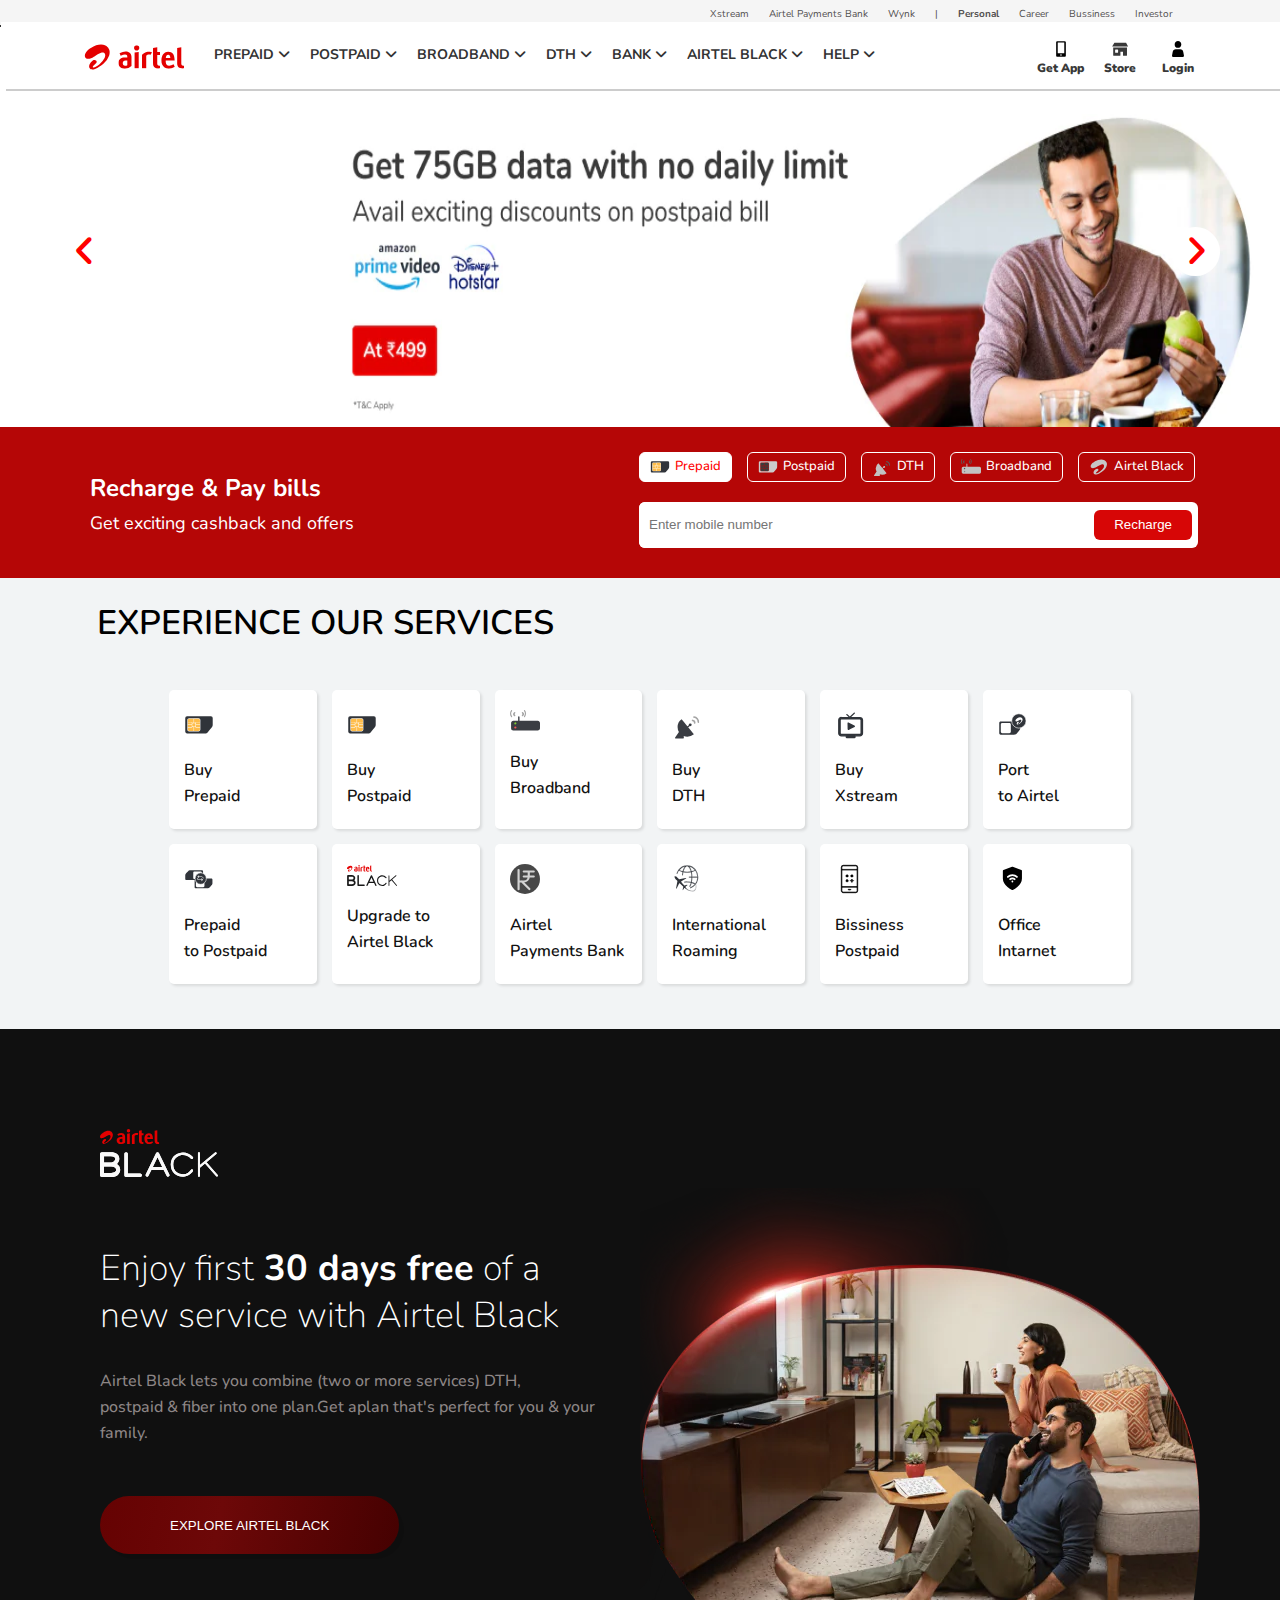
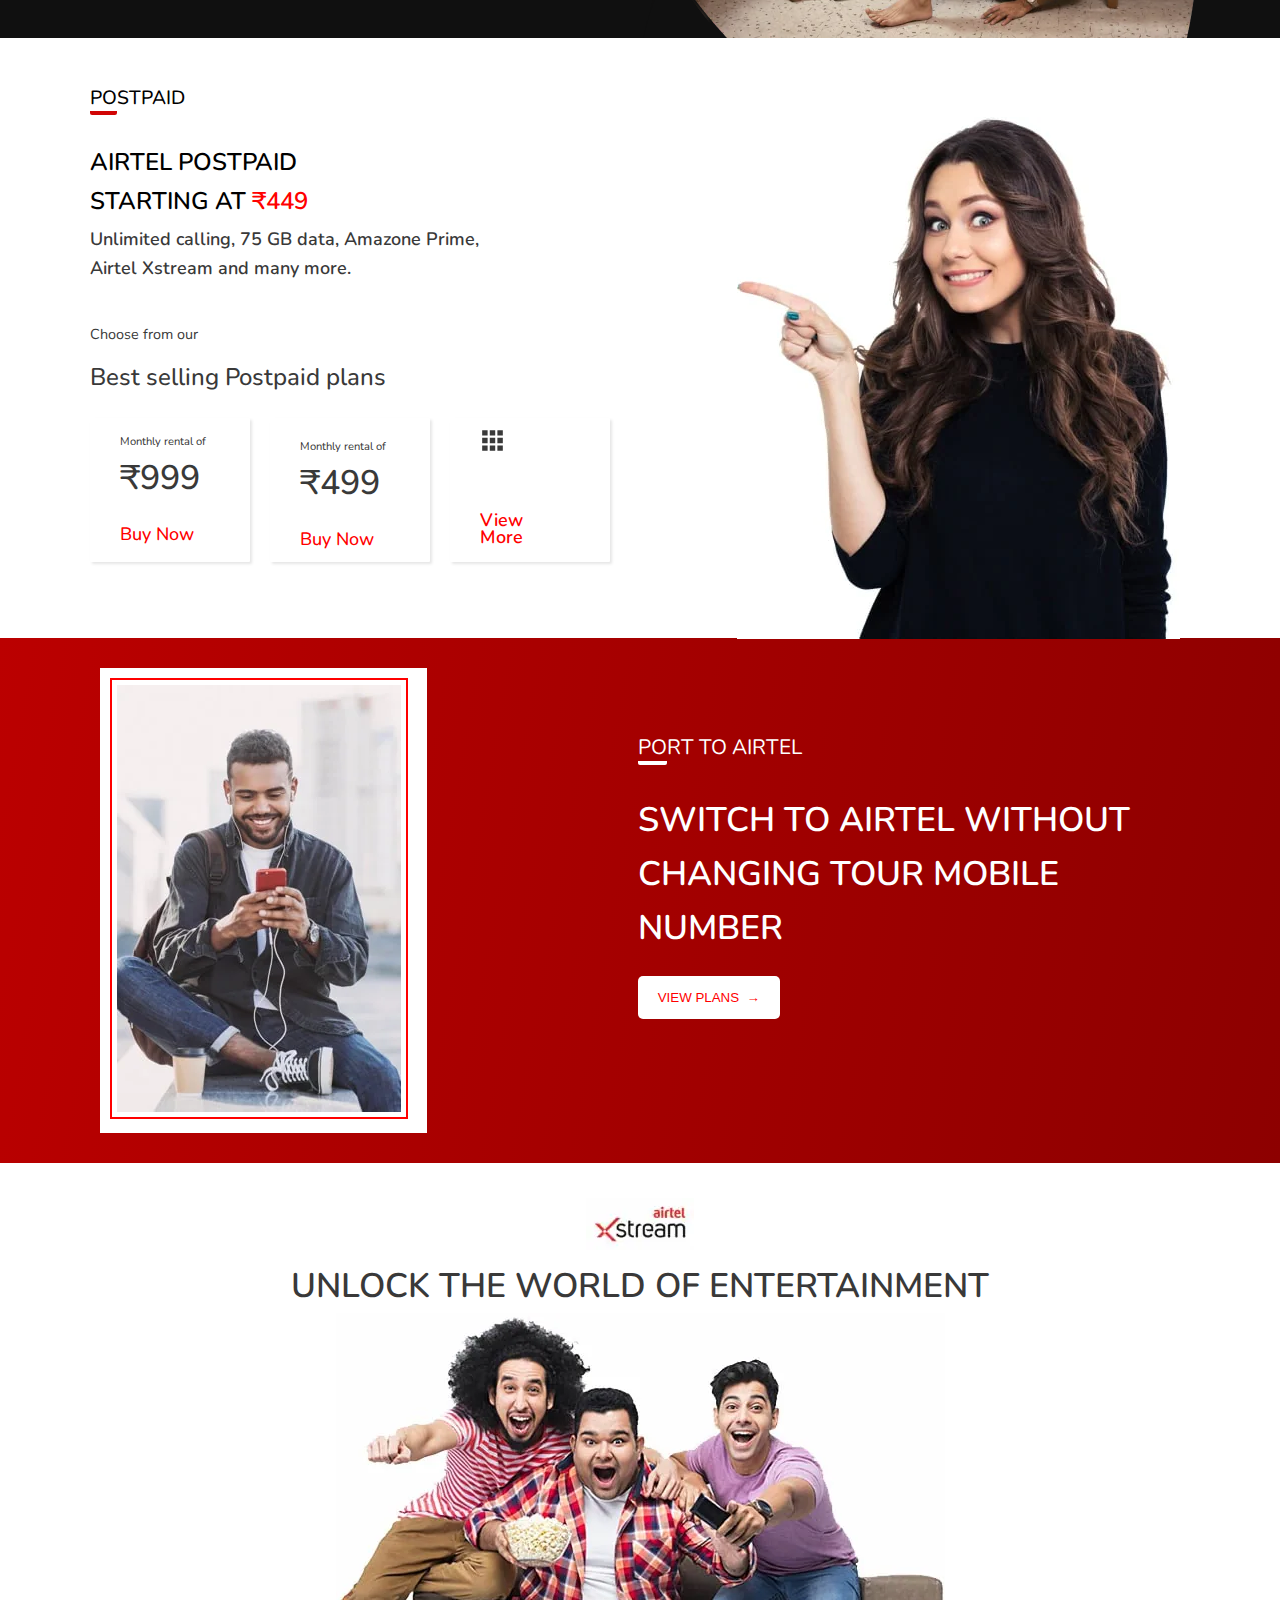
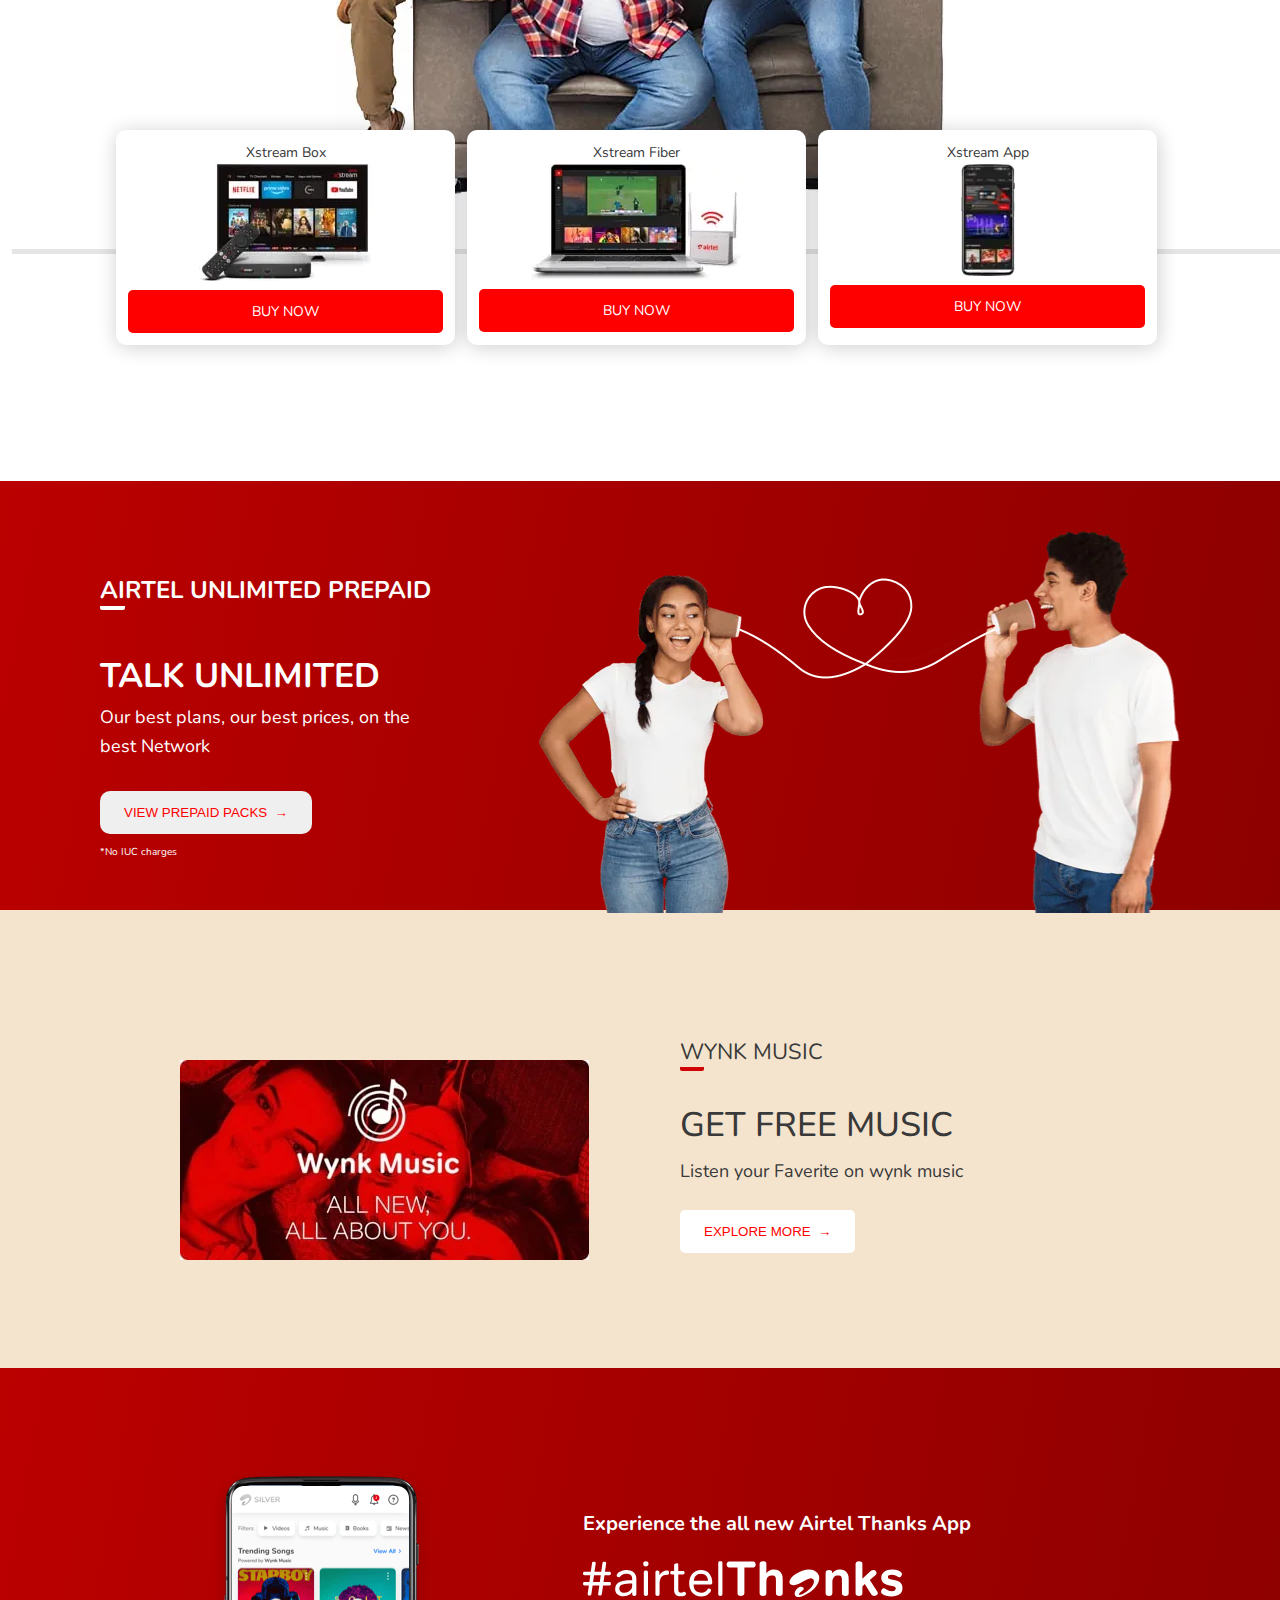
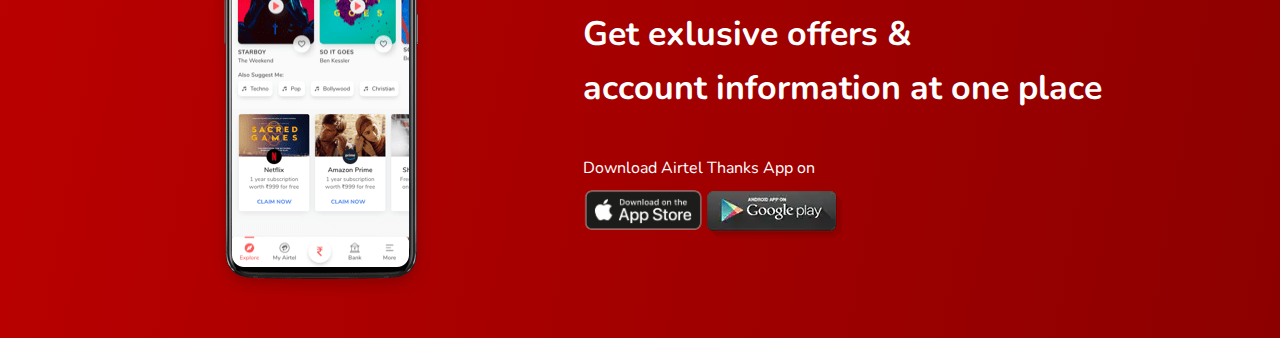
==== commit b537456d: "completed thanks app section" ====
--- a/html/index.html
+++ b/html/index.html
@@ -507,6 +507,25 @@
         </article>
     </div>
 
+    <!--Airtel thanks App-->
+
+    <div class="section-thanks">
+        <article class="thanks-article">
+            <div class="left-thanks-content">
+                <img src="../images/thanks-app/download-app-img.png" alt="">
+            </div>
+            <div class="right-thanks-content">
+                <h3>
+                    Experience the all new Airtel Thanks App
+                </h3>
+                <img src="../images/thanks-app/airtel-thanks.svg" alt="" class="img-thanks">
+                <h4>Get exlusive offers & <br> <span>account information at one place</span></h4>
+                <p>Download Airtel Thanks App on </p>
+                <img src="../images/thanks-app/app-store-png-logo-33116.png" alt="" class="apple">
+                <img src="../images/thanks-app/google-play-icon.png" alt="" class="play">
+            </div>
+        </article>
+    </div>
 
 </body>
 </html>--- a/css/section.css
+++ b/css/section.css
@@ -450,4 +450,64 @@
 .right-wynk-content button:hover{
     background-color: rgb(209, 5, 5);
     color: #fff;
+}
+
+/*Airtel thanks*/
+
+.section-thanks{
+    background-image: linear-gradient(100deg, #b00, #8d0000),
+    linear-gradient(100deg, #8aaebb, #89adba);
+}
+.thanks-article{
+    display: grid;
+    grid-template-columns: 1fr 2fr;
+    padding: 10px;
+}
+.left-thanks-content{
+    
+}
+.left-thanks-content img{
+    padding: 90px 0px 20px 200px;
+}
+.right-thanks-content{
+    color: #fff;
+    padding-top: 130px;
+    padding-left: 150px;
+}
+.right-thanks-content h3{
+    font-size: 20px;
+}
+.right-thanks-content .img-thanks{
+    max-width: 320px;
+    padding-top: 20px;
+}.right-thanks-content h4{
+    font-size: 34px;
+    text-align: left;
+    line-height: 1.6;
+}
+.right-thanks-content p{
+    padding-top: 40px;
+}
+.right-thanks-content .apple{
+    max-width: 200px;
+    position: relative;
+    bottom: 10px;
+    right: 40px;   
+    text-align: left;
+    transition: transform 0.2s ease;
+}
+.right-thanks-content .play{
+    max-width: 200px;
+    position: relative;
+    right: 80px;
+    bottom: 20px;   
+    margin-right: 100px;
+    transition: transform 0.2s ease;
+
+}
+.right-thanks-content .apple:hover{
+    transform: scale(1.040);
+}
+.right-thanks-content .play:hover{
+    transform: scale(1.040);
 }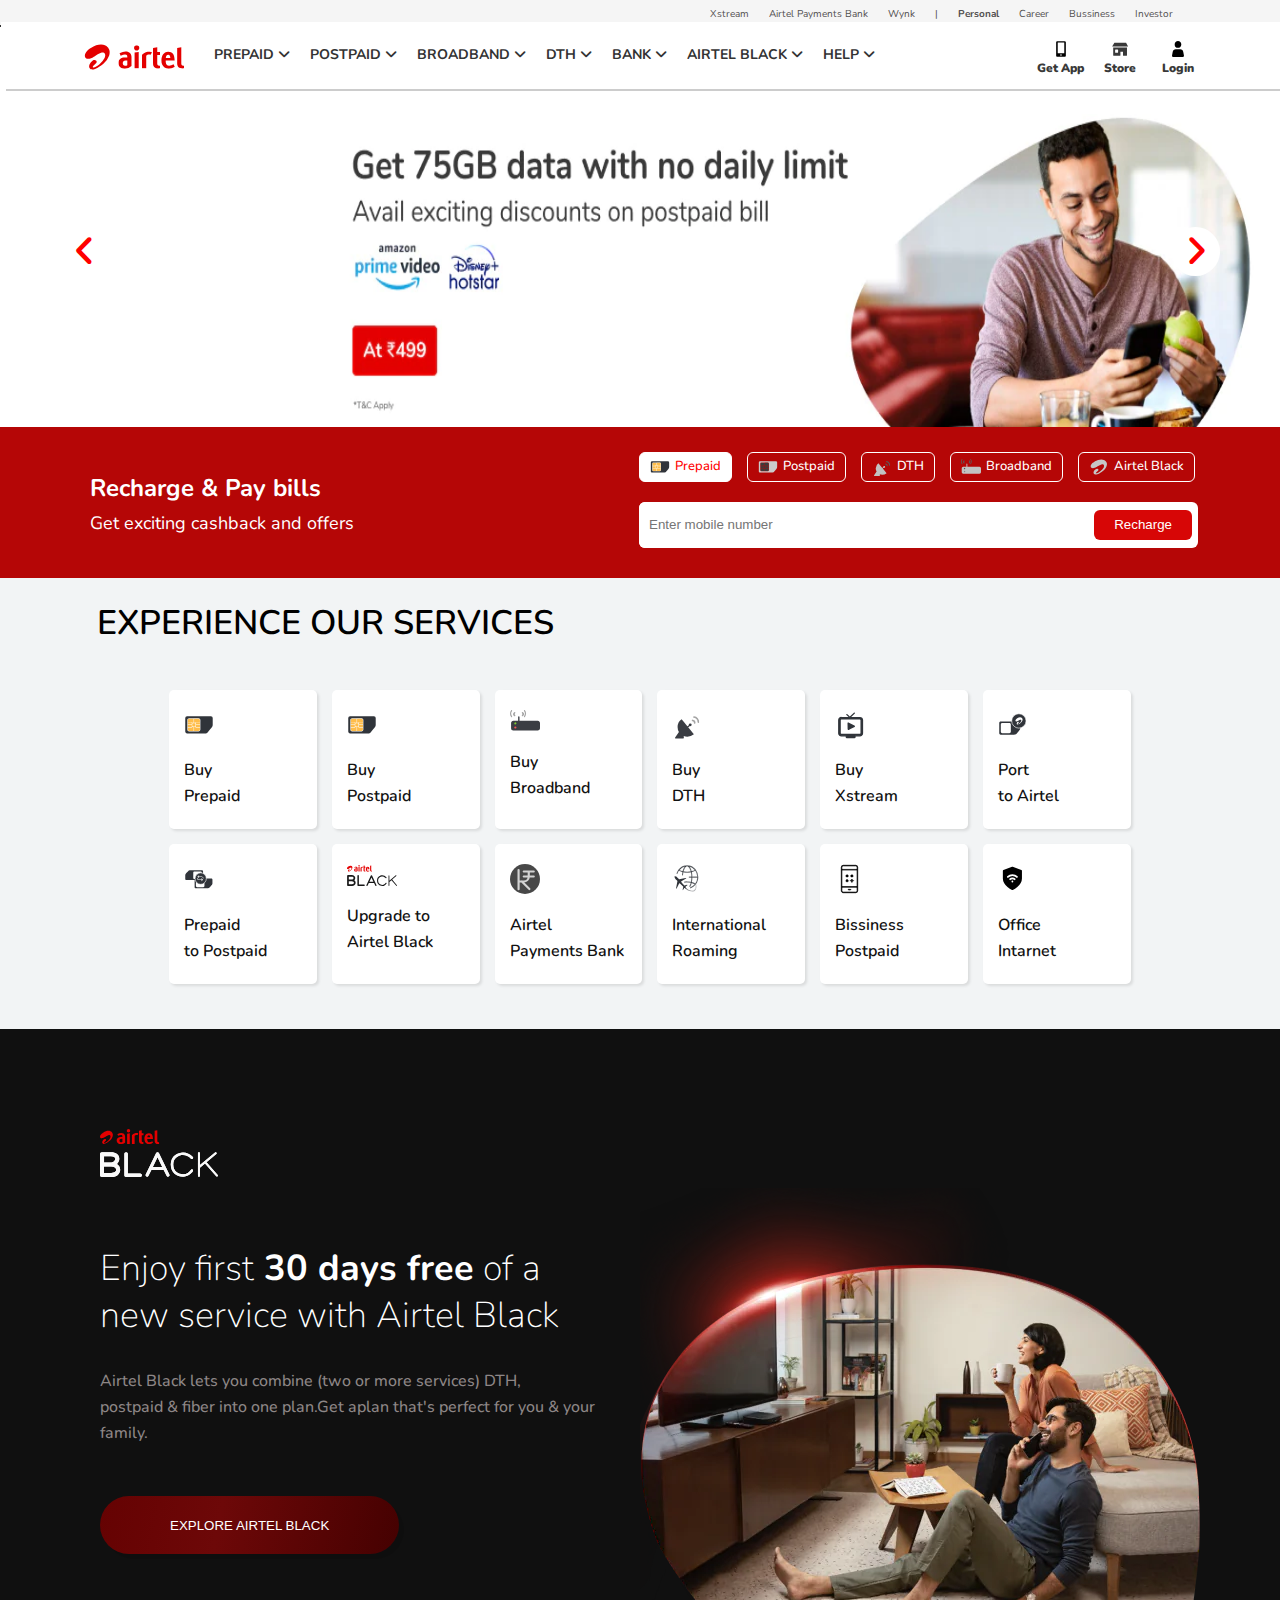
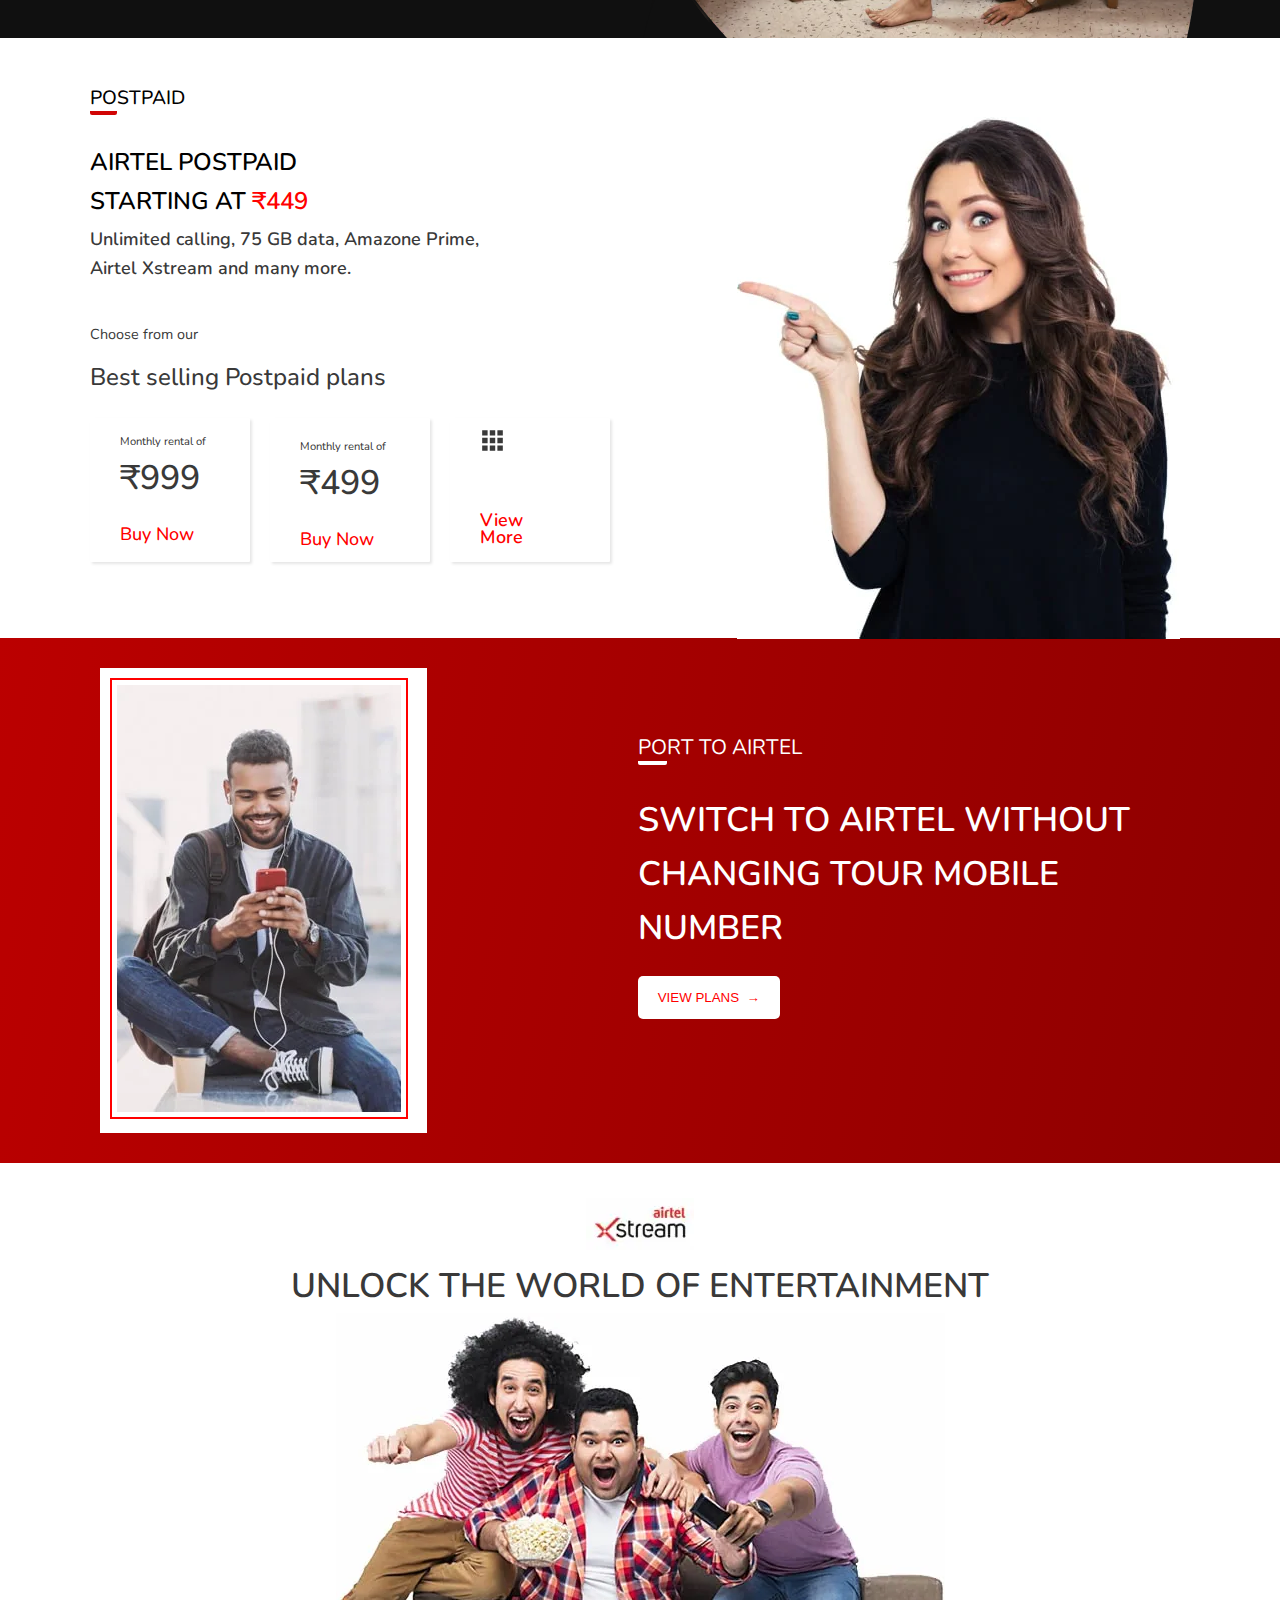
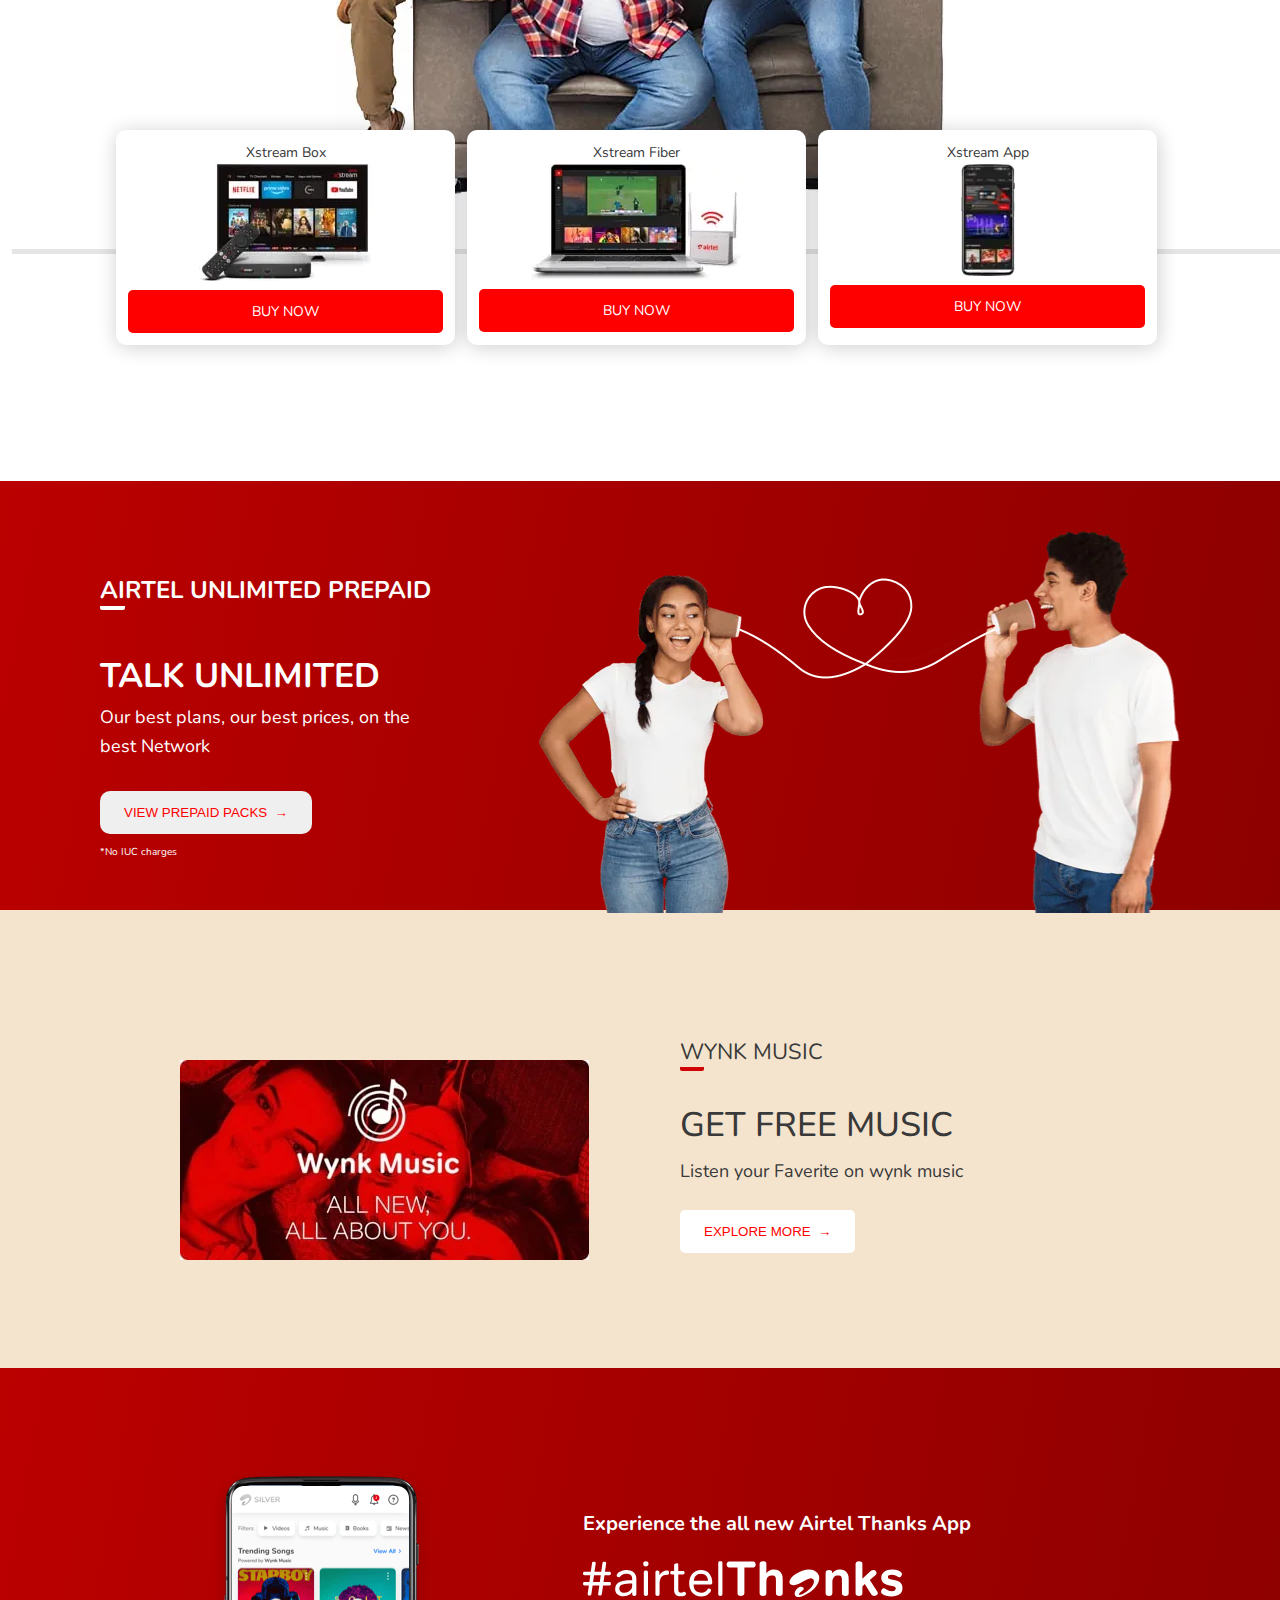
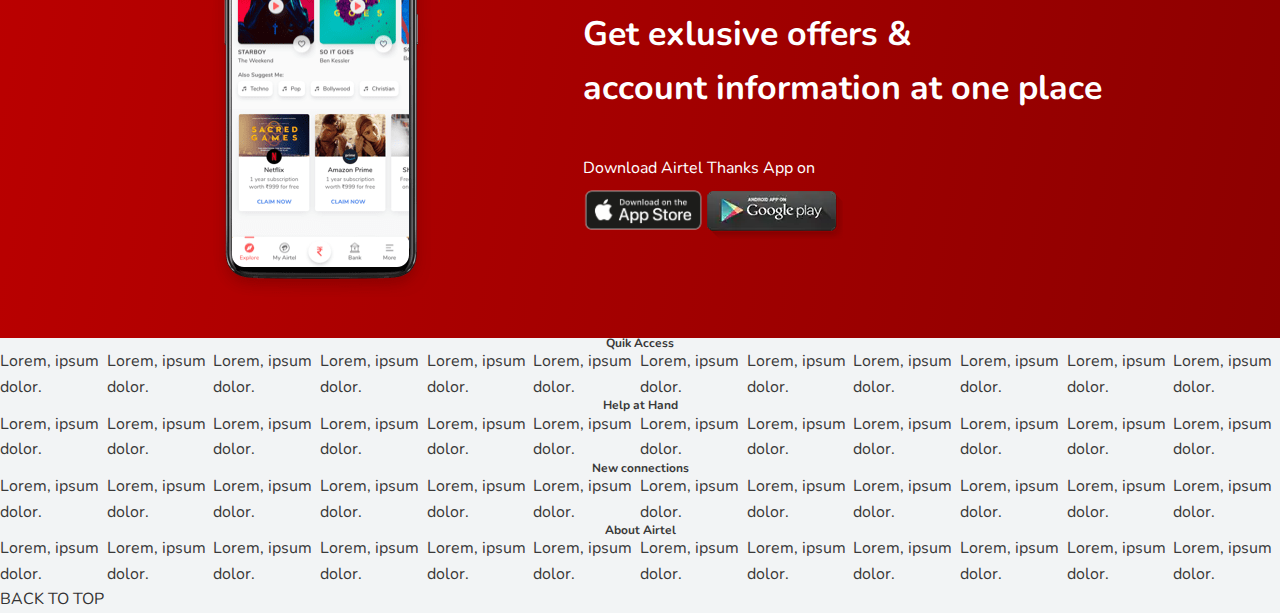
==== commit f3d020ff: "created footer skeliton" ====
--- a/html/index.html
+++ b/html/index.html
@@ -15,7 +15,8 @@
     
     <!--upper header-->
 
-    <div class="navbar">
+    <div class="navbar" id="#top">
+
         <div class="container flex">
             <nav>
                 <ul>
@@ -527,5 +528,87 @@
         </article>
     </div>
 
+    <!--Footer section -->
+
+    <div class="footer">
+        <div class="footer-container">
+            <div class="list-container">
+                <h4>Quik Access</h4>
+                <ul>
+                    <li>Lorem, ipsum dolor.</li>
+                    <li>Lorem, ipsum dolor.</li>
+                    <li>Lorem, ipsum dolor.</li>
+                    <li>Lorem, ipsum dolor.</li>
+                    <li>Lorem, ipsum dolor.</li>
+                    <li>Lorem, ipsum dolor.</li>
+                    <li>Lorem, ipsum dolor.</li>
+                    <li>Lorem, ipsum dolor.</li>
+                    <li>Lorem, ipsum dolor.</li>
+                    <li>Lorem, ipsum dolor.</li>
+                    <li>Lorem, ipsum dolor.</li>
+                    <li>Lorem, ipsum dolor.</li>
+                </ul>
+            </div>
+            <div class="list-container">
+                <h4>Help at Hand</h4>
+                <ul>
+                    <li>Lorem, ipsum dolor.</li>
+                    <li>Lorem, ipsum dolor.</li>
+                    <li>Lorem, ipsum dolor.</li>
+                    <li>Lorem, ipsum dolor.</li>
+                    <li>Lorem, ipsum dolor.</li>
+                    <li>Lorem, ipsum dolor.</li>
+                    <li>Lorem, ipsum dolor.</li>
+                    <li>Lorem, ipsum dolor.</li>
+                    <li>Lorem, ipsum dolor.</li>
+                    <li>Lorem, ipsum dolor.</li>
+                    <li>Lorem, ipsum dolor.</li>
+                    <li>Lorem, ipsum dolor.</li>
+                </ul>
+            </div>
+            <div class="list-container">
+                <h4>New connections</h4>
+                <ul>
+                    <li>Lorem, ipsum dolor.</li>
+                    <li>Lorem, ipsum dolor.</li>
+                    <li>Lorem, ipsum dolor.</li>
+                    <li>Lorem, ipsum dolor.</li>
+                    <li>Lorem, ipsum dolor.</li>
+                    <li>Lorem, ipsum dolor.</li>
+                    <li>Lorem, ipsum dolor.</li>
+                    <li>Lorem, ipsum dolor.</li>
+                    <li>Lorem, ipsum dolor.</li>
+                    <li>Lorem, ipsum dolor.</li>
+                    <li>Lorem, ipsum dolor.</li>
+                    <li>Lorem, ipsum dolor.</li>
+                </ul>
+            </div>
+            <div class="list-container">
+                <h4>About Airtel</h4>
+                <ul>
+                    <li>Lorem, ipsum dolor.</li>
+                    <li>Lorem, ipsum dolor.</li>
+                    <li>Lorem, ipsum dolor.</li>
+                    <li>Lorem, ipsum dolor.</li>
+                    <li>Lorem, ipsum dolor.</li>
+                    <li>Lorem, ipsum dolor.</li>
+                    <li>Lorem, ipsum dolor.</li>
+                    <li>Lorem, ipsum dolor.</li>
+                    <li>Lorem, ipsum dolor.</li>
+                    <li>Lorem, ipsum dolor.</li>
+                    <li>Lorem, ipsum dolor.</li>
+                    <li>Lorem, ipsum dolor.</li>
+                </ul>
+            </div>    
+        </div>
+        <div class="right-container">
+            <a href="#top">BACK TO TOP</a>
+            <ul class="social">
+                <li></li>
+            </ul>
+        </div>
+    </div>
+
+
 </body>
 </html>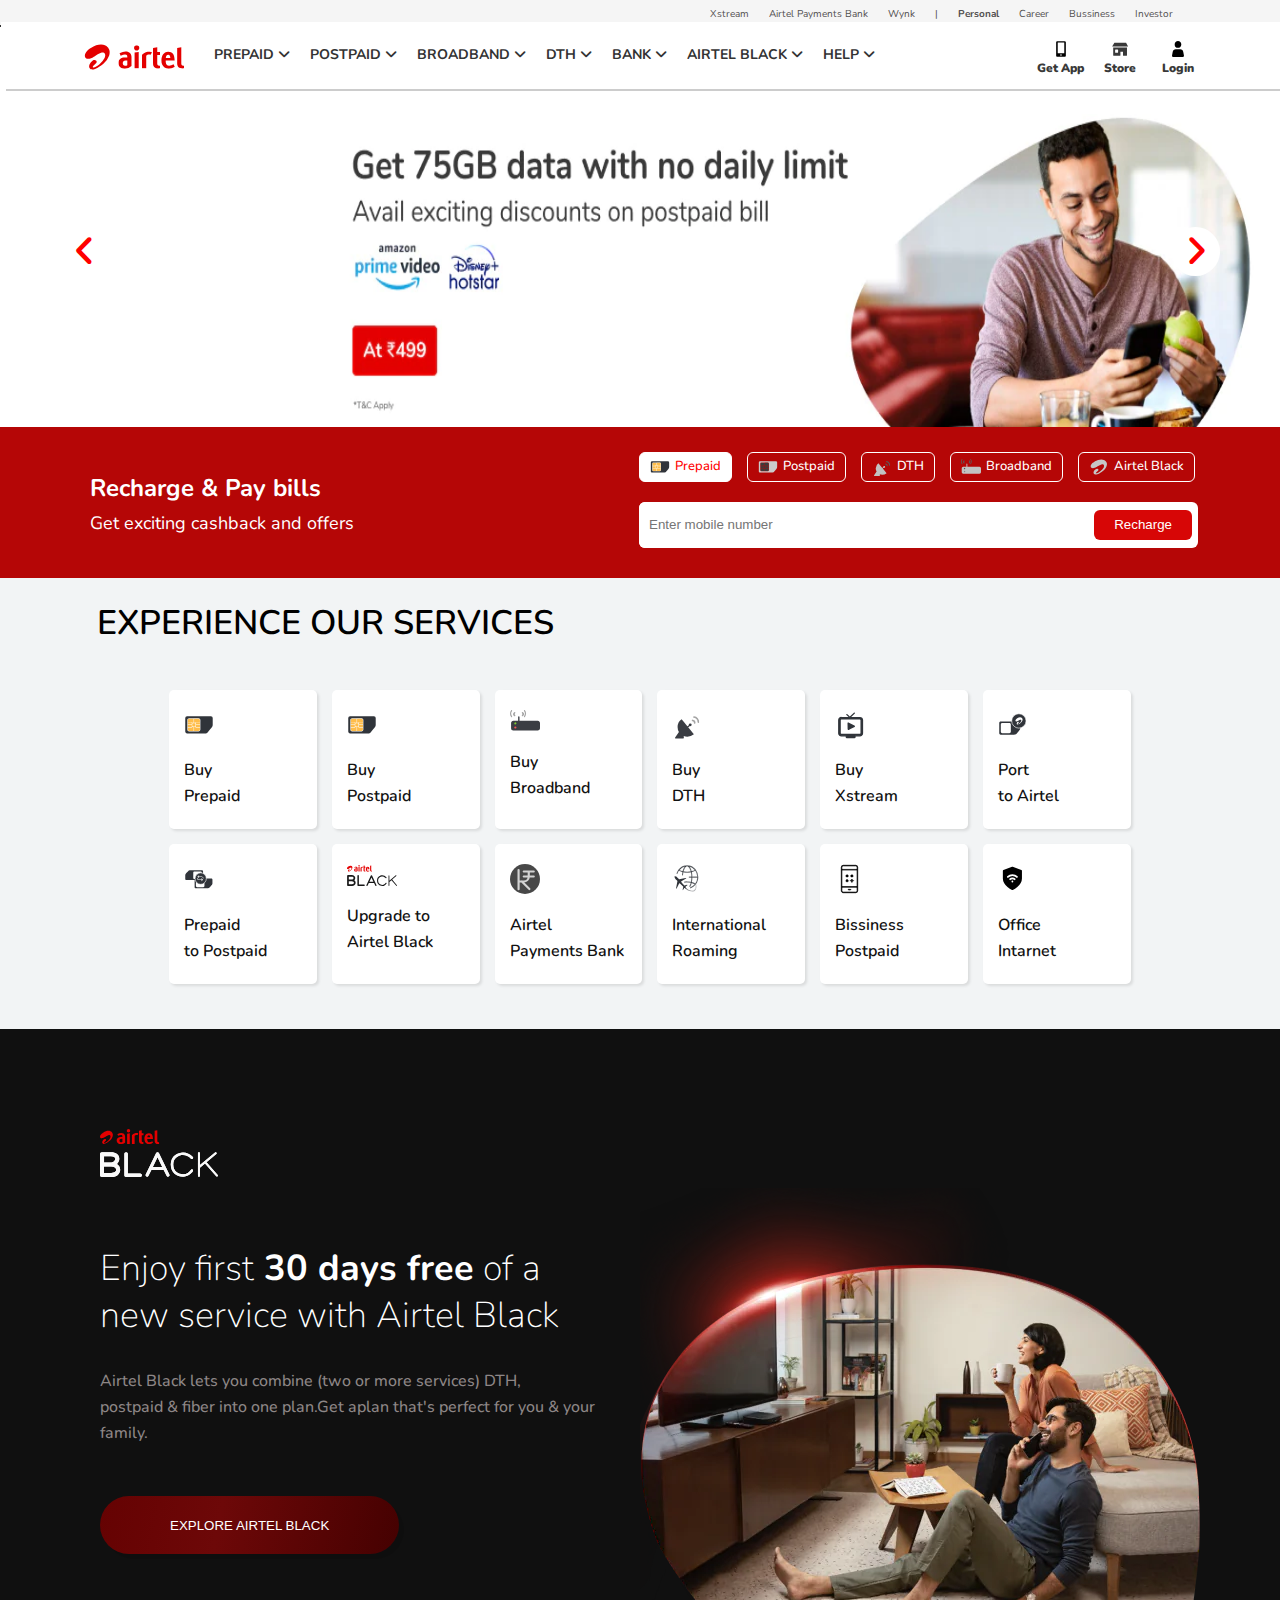
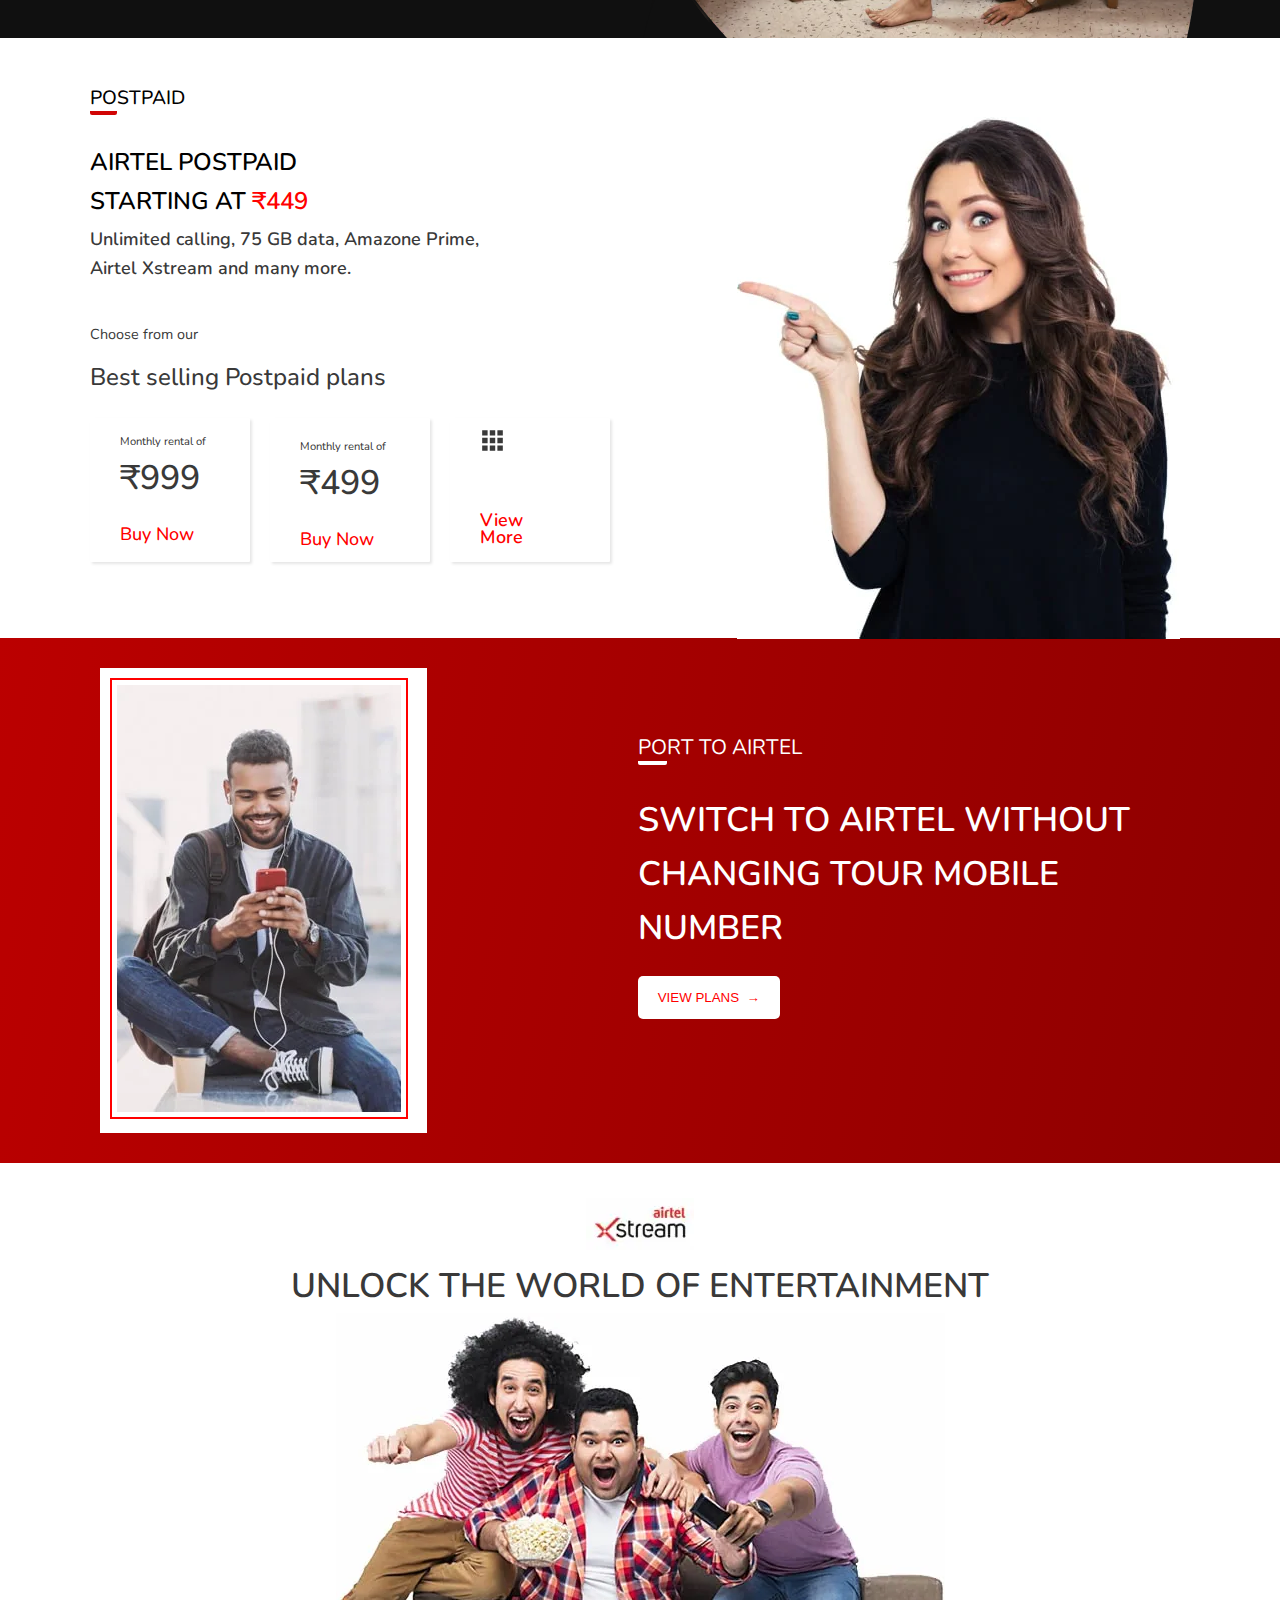
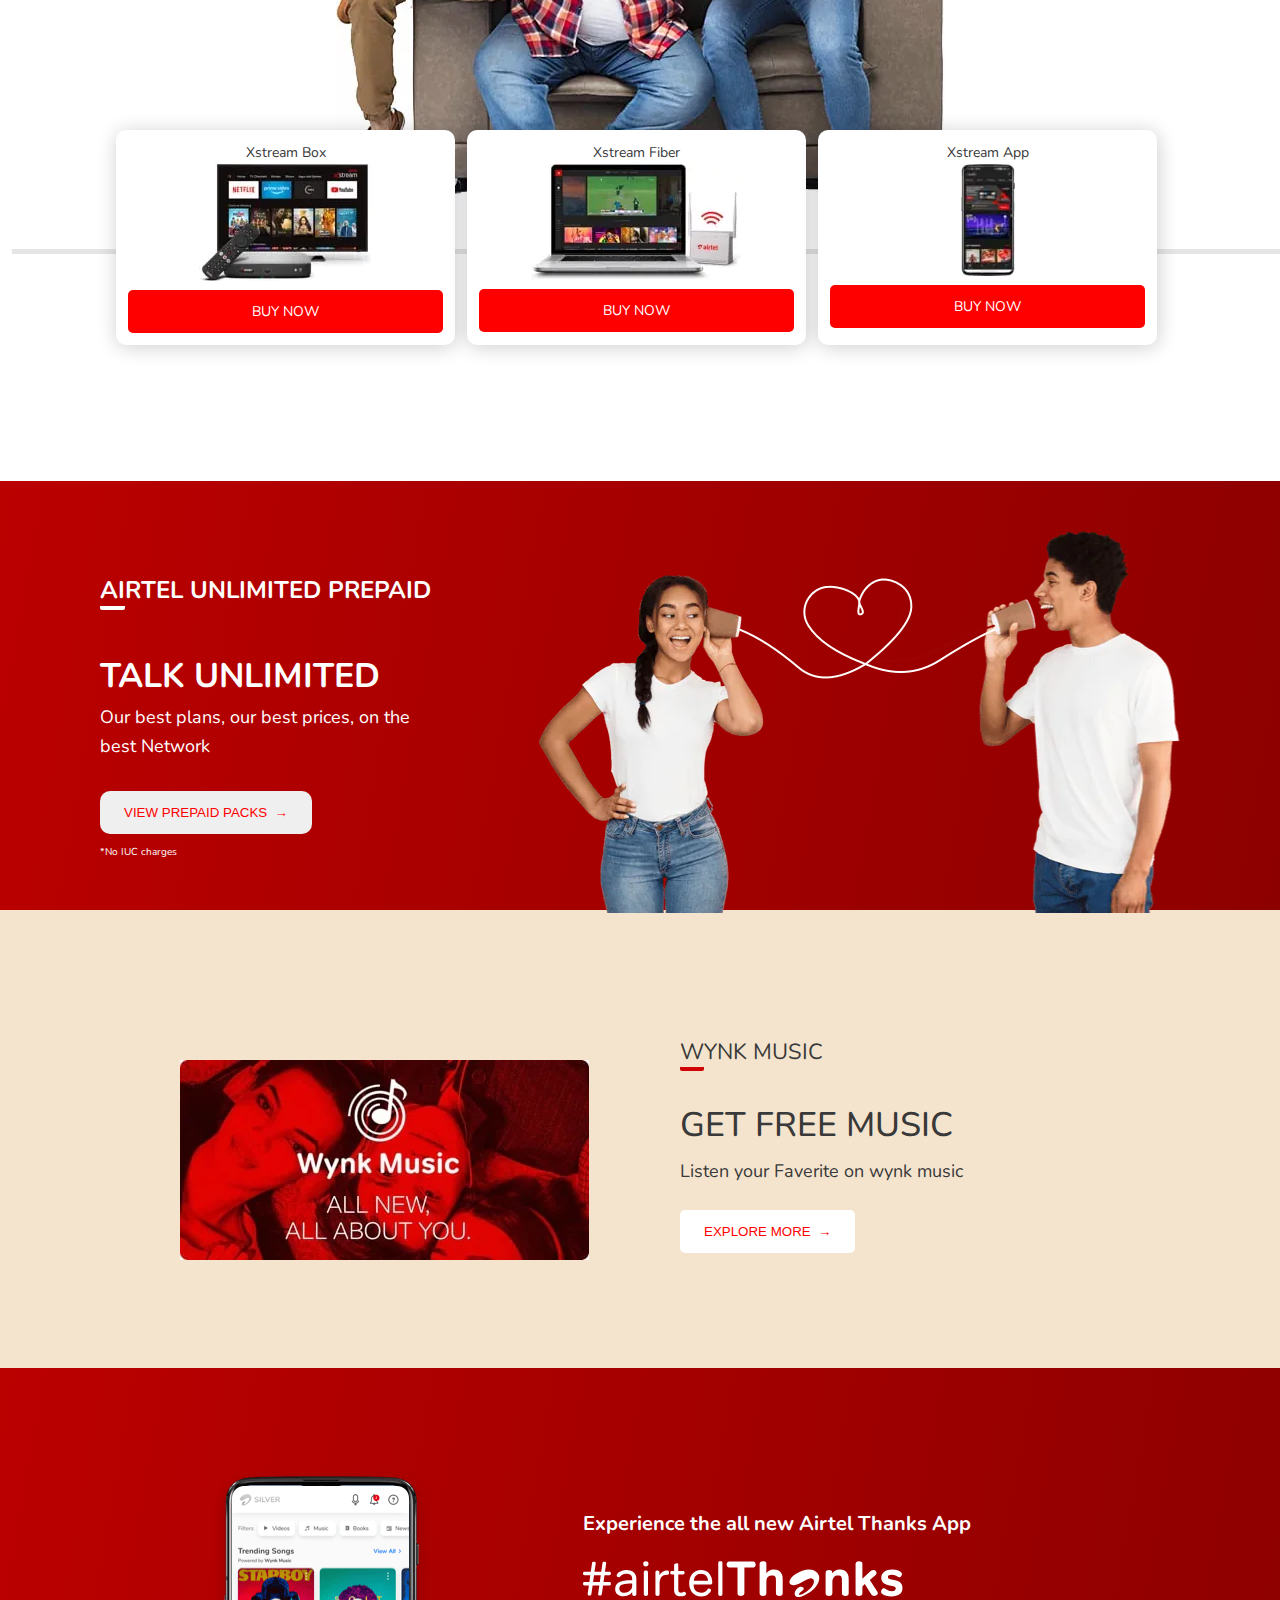
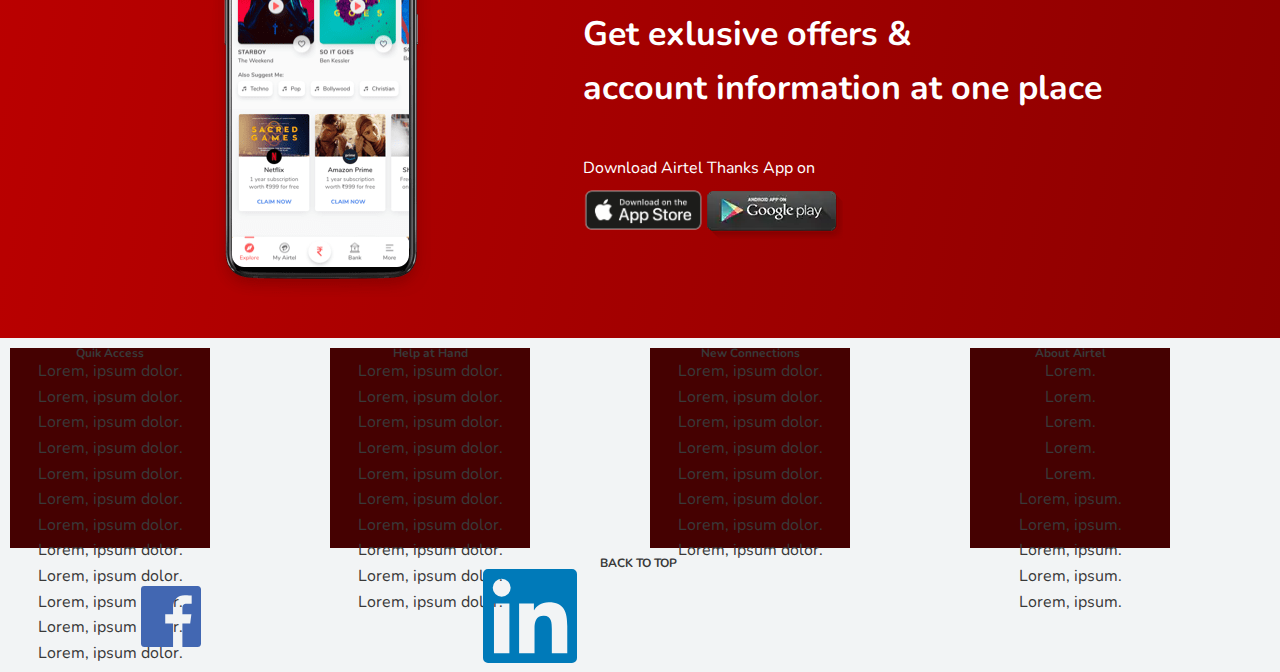
==== commit 1745f83c: "created footer skeliton" ====
--- a/html/index.html
+++ b/html/index.html
@@ -531,84 +531,85 @@
     <!--Footer section -->
 
     <div class="footer">
-        <div class="footer-container">
-            <div class="list-container">
-                <h4>Quik Access</h4>
+        <div class="footer-conainer">
+            <div class="left">
+                <div>
+                    <h4>Quik Access</h4>
+                    <ul>
+                        <li>Lorem, ipsum dolor.</li>
+                        <li>Lorem, ipsum dolor.</li>
+                        <li>Lorem, ipsum dolor.</li>
+                        <li>Lorem, ipsum dolor.</li>
+                        <li>Lorem, ipsum dolor.</li>
+                        <li>Lorem, ipsum dolor.</li>
+                        <li>Lorem, ipsum dolor.</li>
+                        <li>Lorem, ipsum dolor.</li>
+                        <li>Lorem, ipsum dolor.</li>
+                        <li>Lorem, ipsum dolor.</li>
+                        <li>Lorem, ipsum dolor.</li>
+                        <li>Lorem, ipsum dolor.</li>
+                    </ul>
+                </div>
+                <div>
+                    <h4>Help at Hand</h4>
+                    <ul>
+                        <li>Lorem, ipsum dolor.</li>
+                        <li>Lorem, ipsum dolor.</li>
+                        <li>Lorem, ipsum dolor.</li>
+                        <li>Lorem, ipsum dolor.</li>
+                        <li>Lorem, ipsum dolor.</li>
+                        <li>Lorem, ipsum dolor.</li>
+                        <li>Lorem, ipsum dolor.</li>
+                        <li>Lorem, ipsum dolor.</li>
+                        <li>Lorem, ipsum dolor.</li>
+                        <li>Lorem, ipsum dolor.</li>
+                    </ul>
+                </div>
+                <div>
+                    <h4>New Connections</h4>
+                    <ul>
+                        <li>Lorem, ipsum dolor.</li>
+                        <li>Lorem, ipsum dolor.</li>
+                        <li>Lorem, ipsum dolor.</li>
+                        <li>Lorem, ipsum dolor.</li>
+                        <li>Lorem, ipsum dolor.</li>
+                        <li>Lorem, ipsum dolor.</li>
+                        <li>Lorem, ipsum dolor.</li>
+                        <li>Lorem, ipsum dolor.</li>
+                    </ul>
+                </div>
+                <div>
+                    <h4>About Airtel</h4>
+                    <ul>
+                        <li>Lorem.</li>
+                        <li>Lorem.</li>
+                        <li>Lorem.</li>
+                        <li>Lorem.</li>
+                        <li>Lorem.</li>
+                        <li>Lorem, ipsum.</li>
+                        <li>Lorem, ipsum.</li>
+                        <li>Lorem, ipsum.</li>
+                        <li>Lorem, ipsum.</li>
+                        <li>Lorem, ipsum.</li>
+                    </ul>
+                </div>
+            </div>
+    
+    
+    
+            <div class="right">
+                <h4>BACK TO TOP <i class="fa-solid fa-arrow-up-to-line"></i></h4>
                 <ul>
-                    <li>Lorem, ipsum dolor.</li>
-                    <li>Lorem, ipsum dolor.</li>
-                    <li>Lorem, ipsum dolor.</li>
-                    <li>Lorem, ipsum dolor.</li>
-                    <li>Lorem, ipsum dolor.</li>
-                    <li>Lorem, ipsum dolor.</li>
-                    <li>Lorem, ipsum dolor.</li>
-                    <li>Lorem, ipsum dolor.</li>
-                    <li>Lorem, ipsum dolor.</li>
-                    <li>Lorem, ipsum dolor.</li>
-                    <li>Lorem, ipsum dolor.</li>
-                    <li>Lorem, ipsum dolor.</li>
+                    <li><img src="../images/footer image/facebook.svg" alt=""></li>
+                    <li><img src="../images/footer image/linkedin.svg" alt=""></li>
+                    <li><img src="../images/footer image/twitter.svg" alt=""></li>
+                    <li><img src="../images/footer image/youtube.svg" alt=""></li>
                 </ul>
             </div>
-            <div class="list-container">
-                <h4>Help at Hand</h4>
-                <ul>
-                    <li>Lorem, ipsum dolor.</li>
-                    <li>Lorem, ipsum dolor.</li>
-                    <li>Lorem, ipsum dolor.</li>
-                    <li>Lorem, ipsum dolor.</li>
-                    <li>Lorem, ipsum dolor.</li>
-                    <li>Lorem, ipsum dolor.</li>
-                    <li>Lorem, ipsum dolor.</li>
-                    <li>Lorem, ipsum dolor.</li>
-                    <li>Lorem, ipsum dolor.</li>
-                    <li>Lorem, ipsum dolor.</li>
-                    <li>Lorem, ipsum dolor.</li>
-                    <li>Lorem, ipsum dolor.</li>
-                </ul>
-            </div>
-            <div class="list-container">
-                <h4>New connections</h4>
-                <ul>
-                    <li>Lorem, ipsum dolor.</li>
-                    <li>Lorem, ipsum dolor.</li>
-                    <li>Lorem, ipsum dolor.</li>
-                    <li>Lorem, ipsum dolor.</li>
-                    <li>Lorem, ipsum dolor.</li>
-                    <li>Lorem, ipsum dolor.</li>
-                    <li>Lorem, ipsum dolor.</li>
-                    <li>Lorem, ipsum dolor.</li>
-                    <li>Lorem, ipsum dolor.</li>
-                    <li>Lorem, ipsum dolor.</li>
-                    <li>Lorem, ipsum dolor.</li>
-                    <li>Lorem, ipsum dolor.</li>
-                </ul>
-            </div>
-            <div class="list-container">
-                <h4>About Airtel</h4>
-                <ul>
-                    <li>Lorem, ipsum dolor.</li>
-                    <li>Lorem, ipsum dolor.</li>
-                    <li>Lorem, ipsum dolor.</li>
-                    <li>Lorem, ipsum dolor.</li>
-                    <li>Lorem, ipsum dolor.</li>
-                    <li>Lorem, ipsum dolor.</li>
-                    <li>Lorem, ipsum dolor.</li>
-                    <li>Lorem, ipsum dolor.</li>
-                    <li>Lorem, ipsum dolor.</li>
-                    <li>Lorem, ipsum dolor.</li>
-                    <li>Lorem, ipsum dolor.</li>
-                    <li>Lorem, ipsum dolor.</li>
-                </ul>
-            </div>    
-        </div>
-        <div class="right-container">
-            <a href="#top">BACK TO TOP</a>
-            <ul class="social">
-                <li></li>
-            </ul>
-        </div>
-    </div>
-
+    
+        </div>
+    </div>
+        
 
 </body>
 </html>--- a/css/section.css
+++ b/css/section.css
@@ -463,9 +463,6 @@
     grid-template-columns: 1fr 2fr;
     padding: 10px;
 }
-.left-thanks-content{
-    
-}
 .left-thanks-content img{
     padding: 90px 0px 20px 200px;
 }
@@ -510,4 +507,21 @@
 }
 .right-thanks-content .play:hover{
     transform: scale(1.040);
+}
+
+/*Footer section*/
+
+.left{
+    display: grid;
+    grid-template-columns: repeat(4,1fr);
+}
+
+.left div{
+    width: 200px;
+    height: 200px;
+    background-color: #450101;
+    margin: 10px;
+}
+.left div ul{
+    flex-direction: column;
 }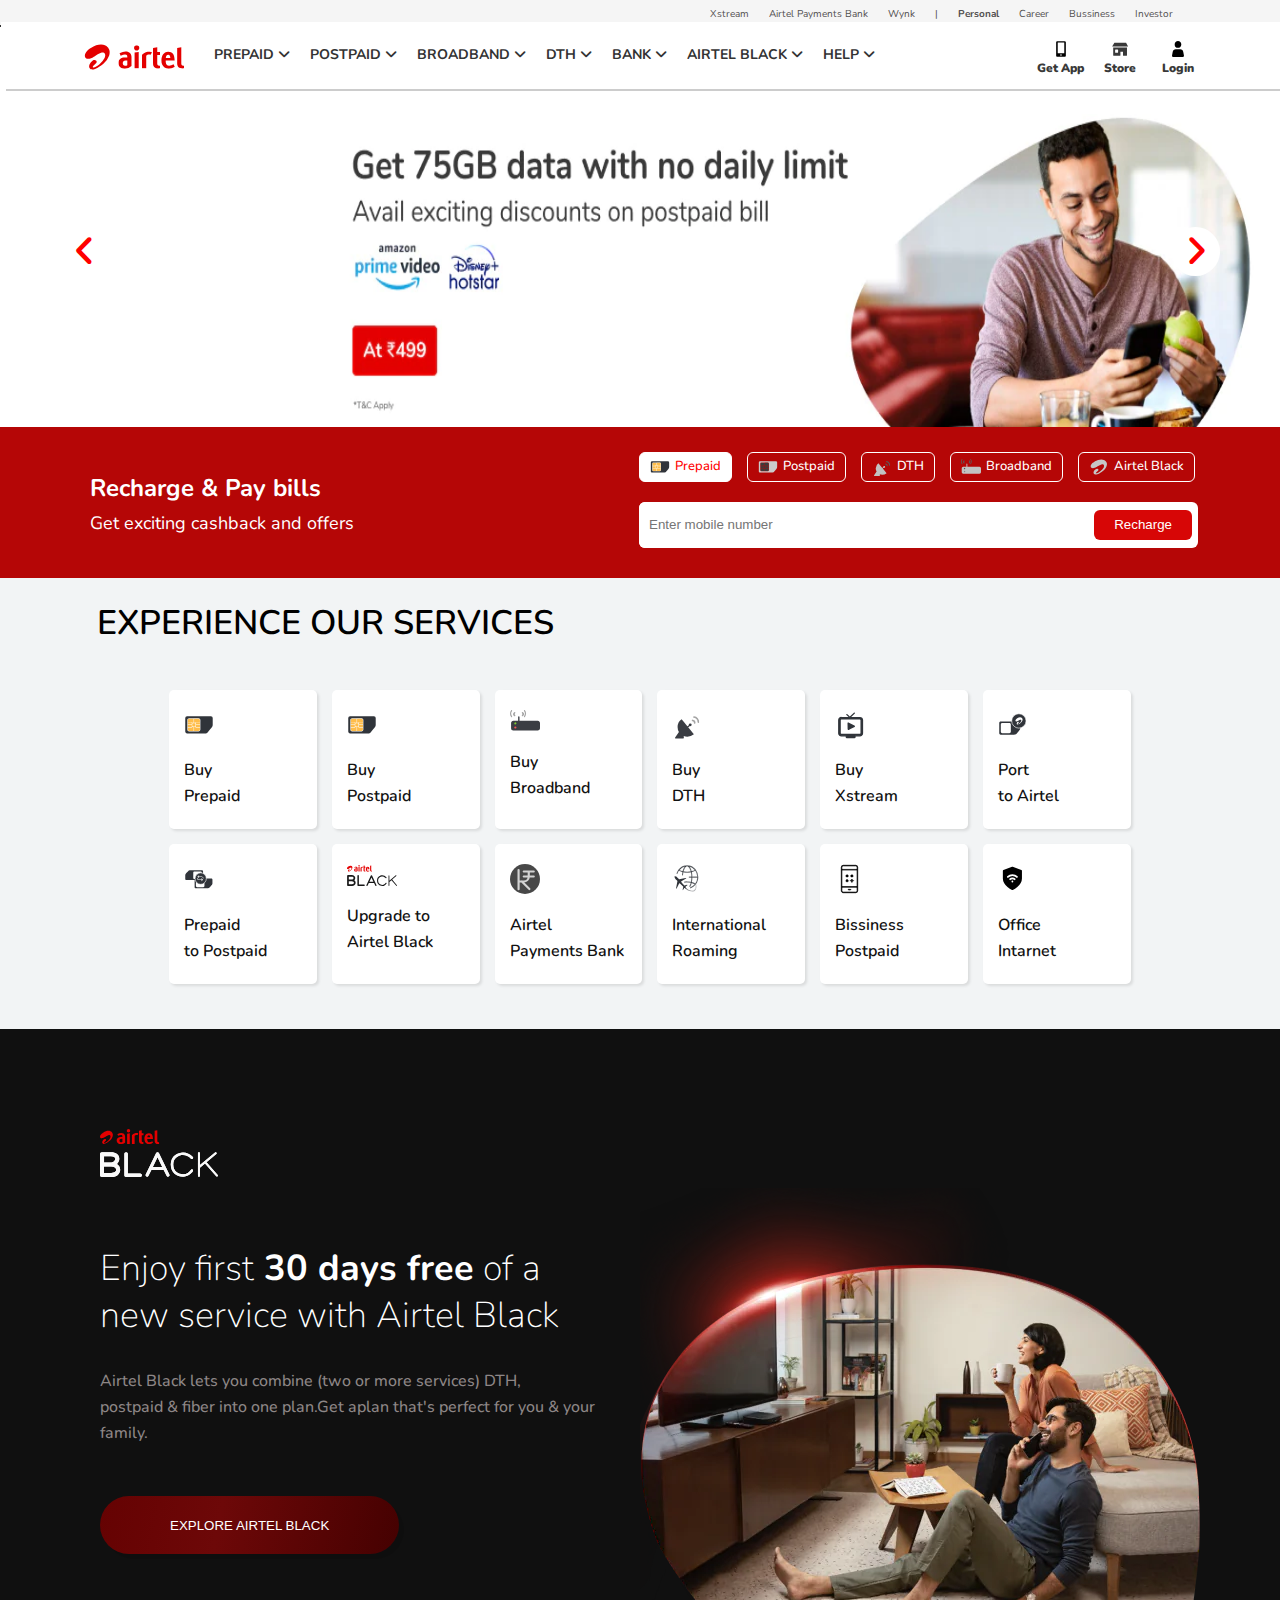
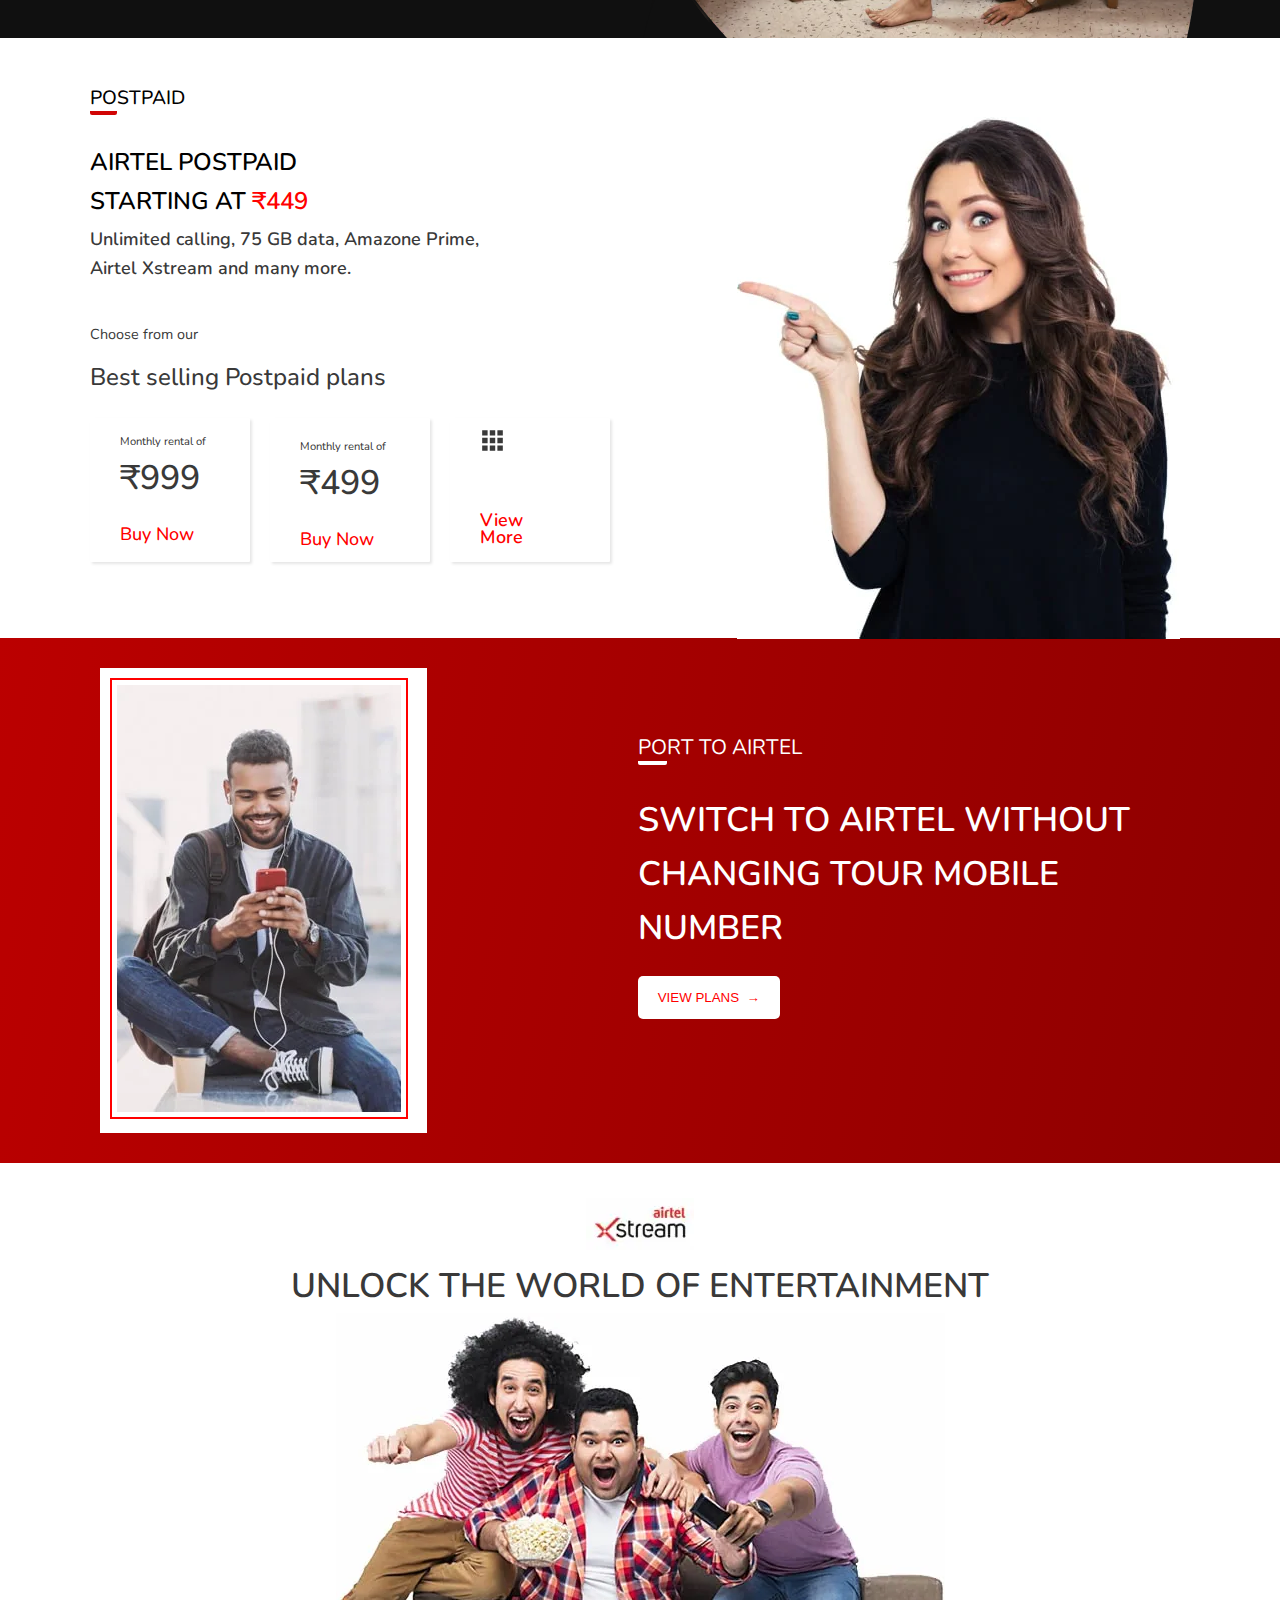
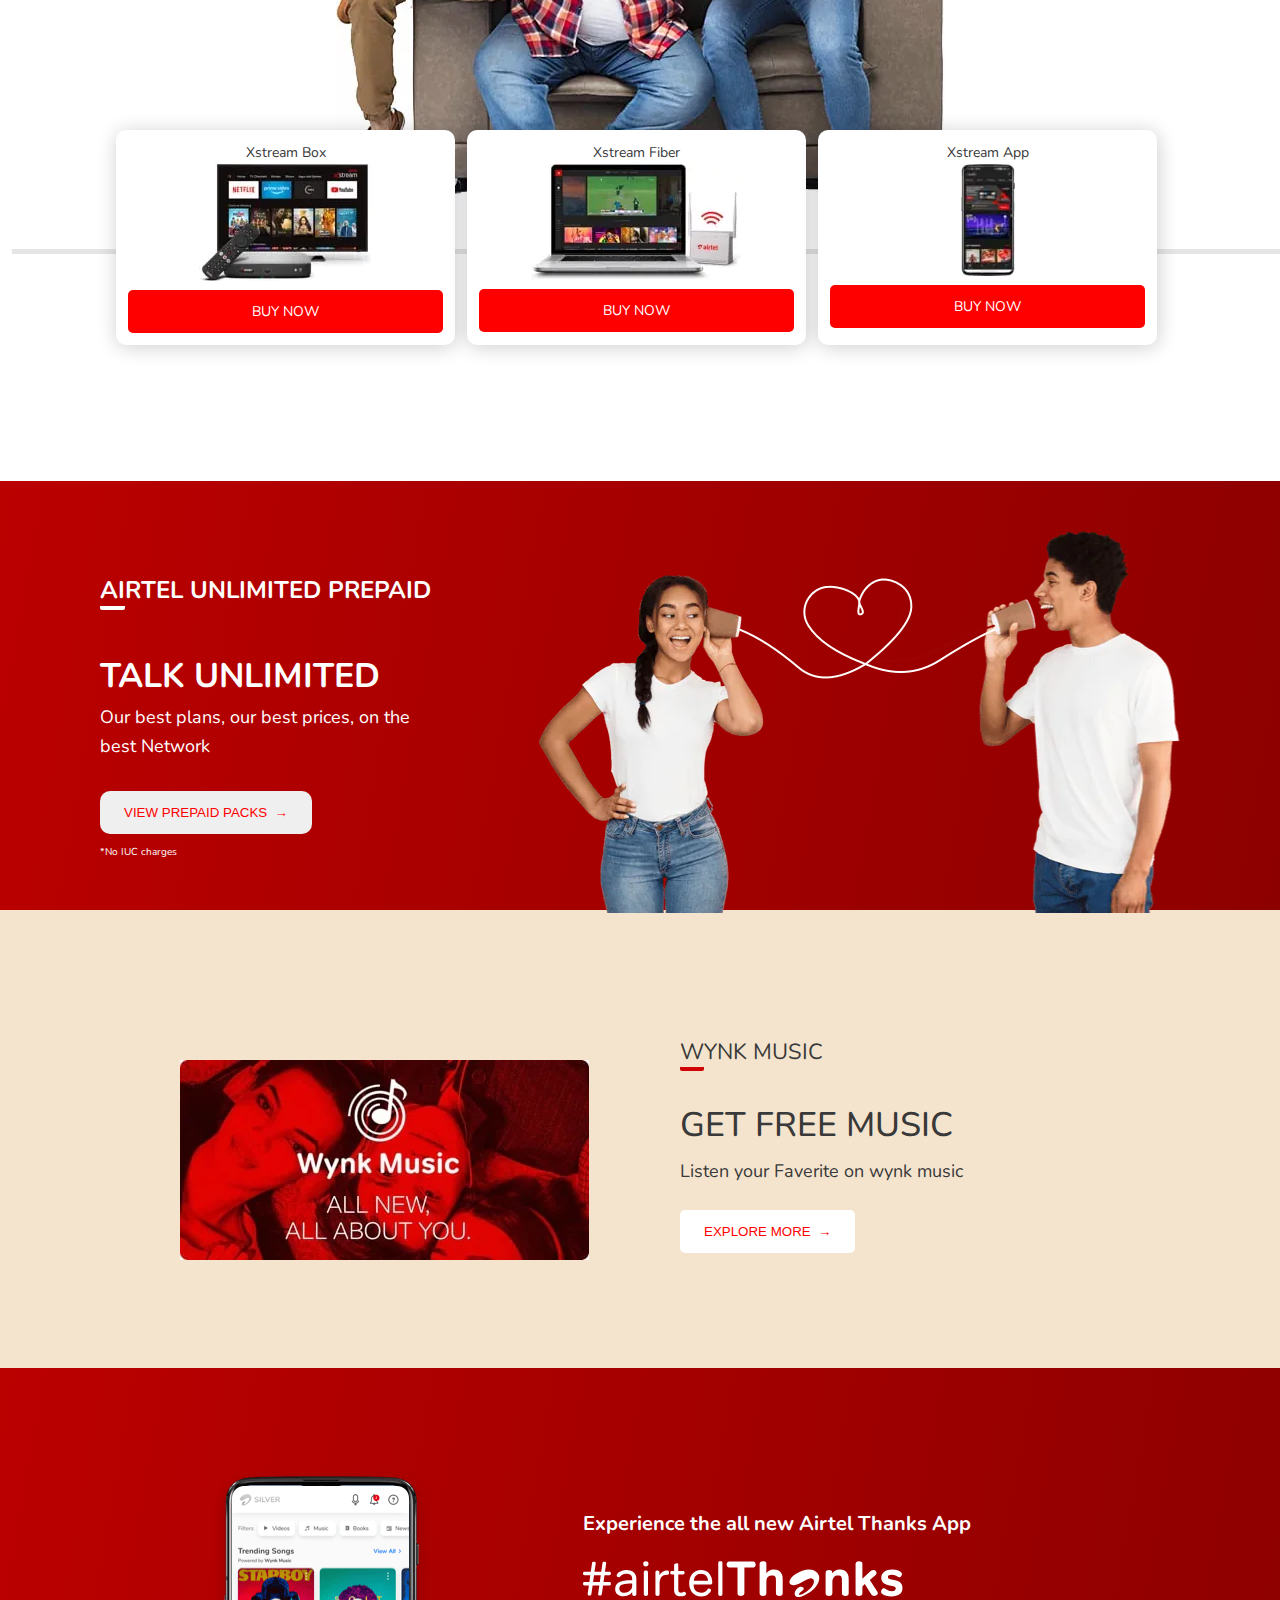
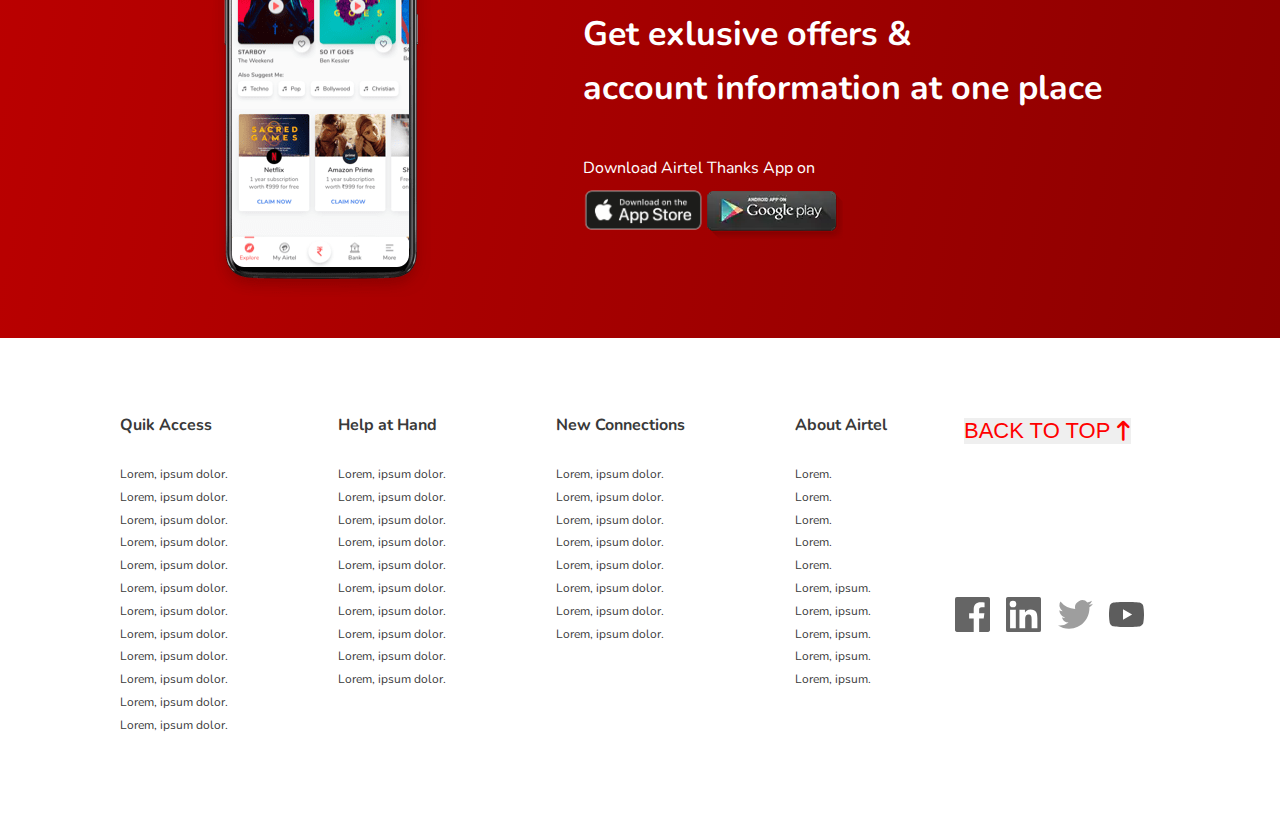
==== commit a3d993b6: "completed footer section" ====
--- a/html/index.html
+++ b/html/index.html
@@ -531,7 +531,7 @@
     <!--Footer section -->
 
     <div class="footer">
-        <div class="footer-conainer">
+        <div class="footer-container">
             <div class="left">
                 <div>
                     <h4>Quik Access</h4>
@@ -598,7 +598,7 @@
     
     
             <div class="right">
-                <h4>BACK TO TOP <i class="fa-solid fa-arrow-up-to-line"></i></h4>
+                <button><a href="#top">BACK TO TOP <i class="fa-solid fa-arrow-up-long"></i></a></button>
                 <ul>
                     <li><img src="../images/footer image/facebook.svg" alt=""></li>
                     <li><img src="../images/footer image/linkedin.svg" alt=""></li>
--- a/css/section.css
+++ b/css/section.css
@@ -510,18 +510,73 @@
 }
 
 /*Footer section*/
-
+.footer{
+    background-color: #fff;
+}
+.footer-container{
+    display: grid;
+    grid-template-columns: 4fr 1fr;
+    padding: 80px 0px 0px 100px;
+}
 .left{
-    display: grid;
-    grid-template-columns: repeat(4,1fr);
-}
-
+    display: flex;
+
+}
 .left div{
-    width: 200px;
-    height: 200px;
-    background-color: #450101;
-    margin: 10px;
+    margin-right: 70px;
+    background-color: #fff;
+    padding: 0px 20px 100px 20px;
+    
+
+}
+.left div h4{
+    text-align: left;
+    font-size: 16px;
+    padding-bottom: 30px;
 }
 .left div ul{
     flex-direction: column;
+    
+}
+.left div ul li{
+    font-size: 12px;
+    align-self: start;
+    line-height: 1.9;
+    
+}
+.left div ul li:hover{
+    color: red;
+    cursor: pointer;
+}
+
+.right{
+    background-color: #fff;
+    padding: 0px 30px 100px 0px;
+    position: relative;
+    right: 100px;
+    
+}
+.right button{
+    margin-left: 20px;
+    font-size: 22px;
+    border-color: #ffffffff;
+    cursor: pointer;
+    border: none;
+}
+.right button a{
+    color: red;
+    scroll-behavior: smooth;
+}
+.right button i{
+    font-size: 20px;
+}
+.right img{
+    width: 40px;
+    padding-top: 150px;
+    padding-left: 5px;
+    filter: grayscale(1);
+}
+.right img:hover{
+    filter: grayscale(0);
+    cursor: pointer;
 }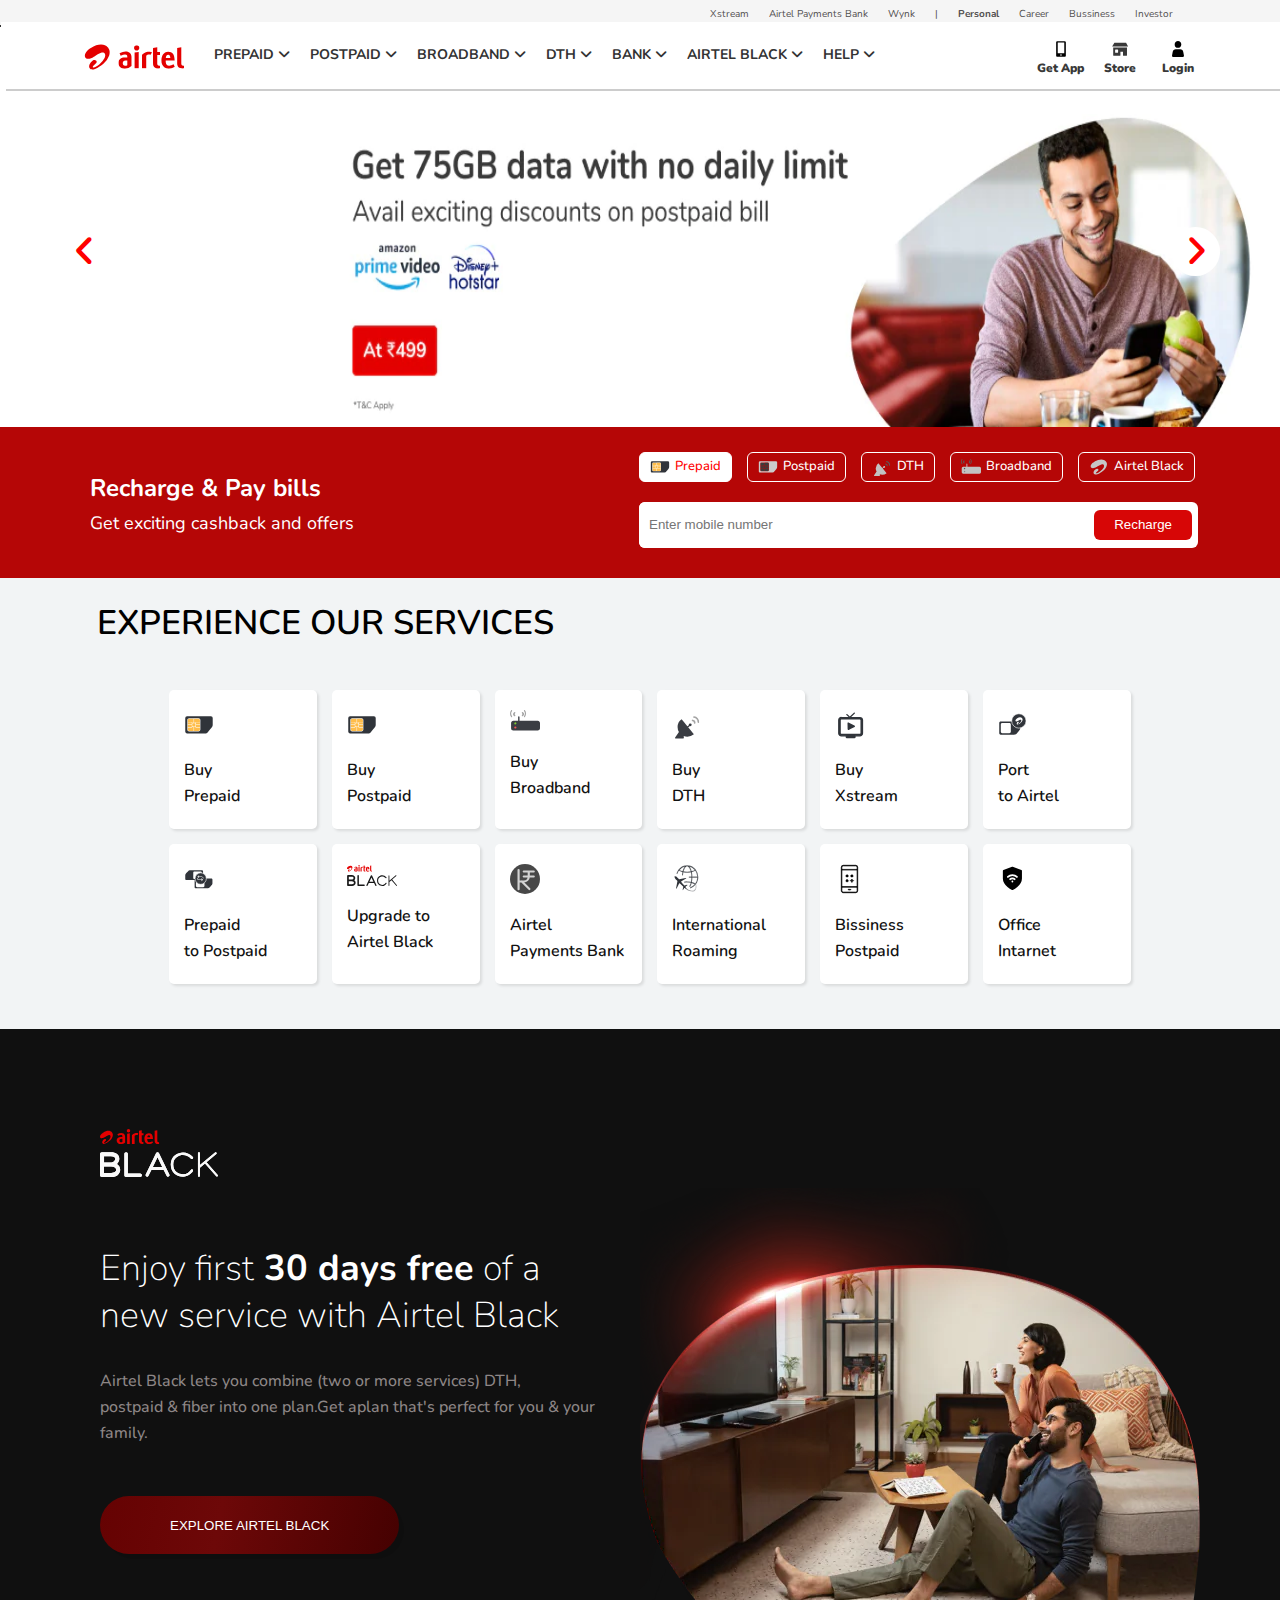
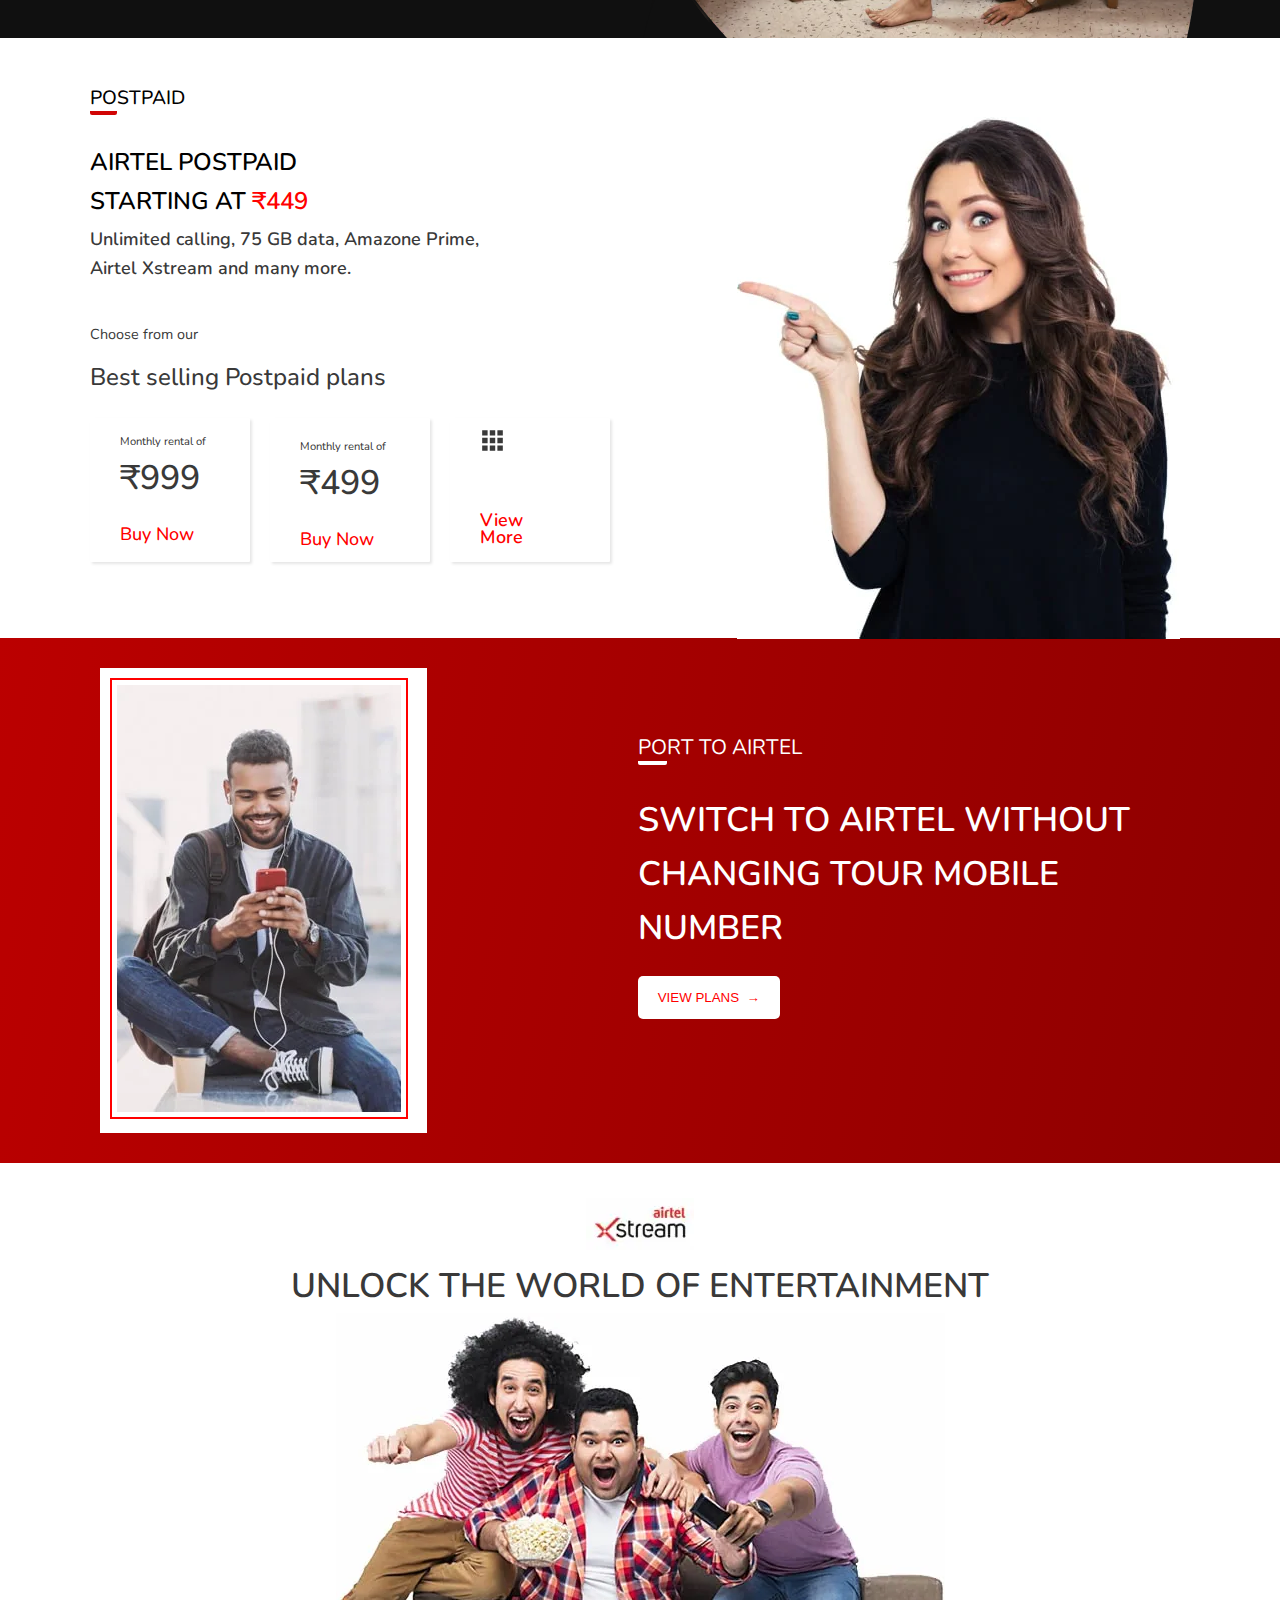
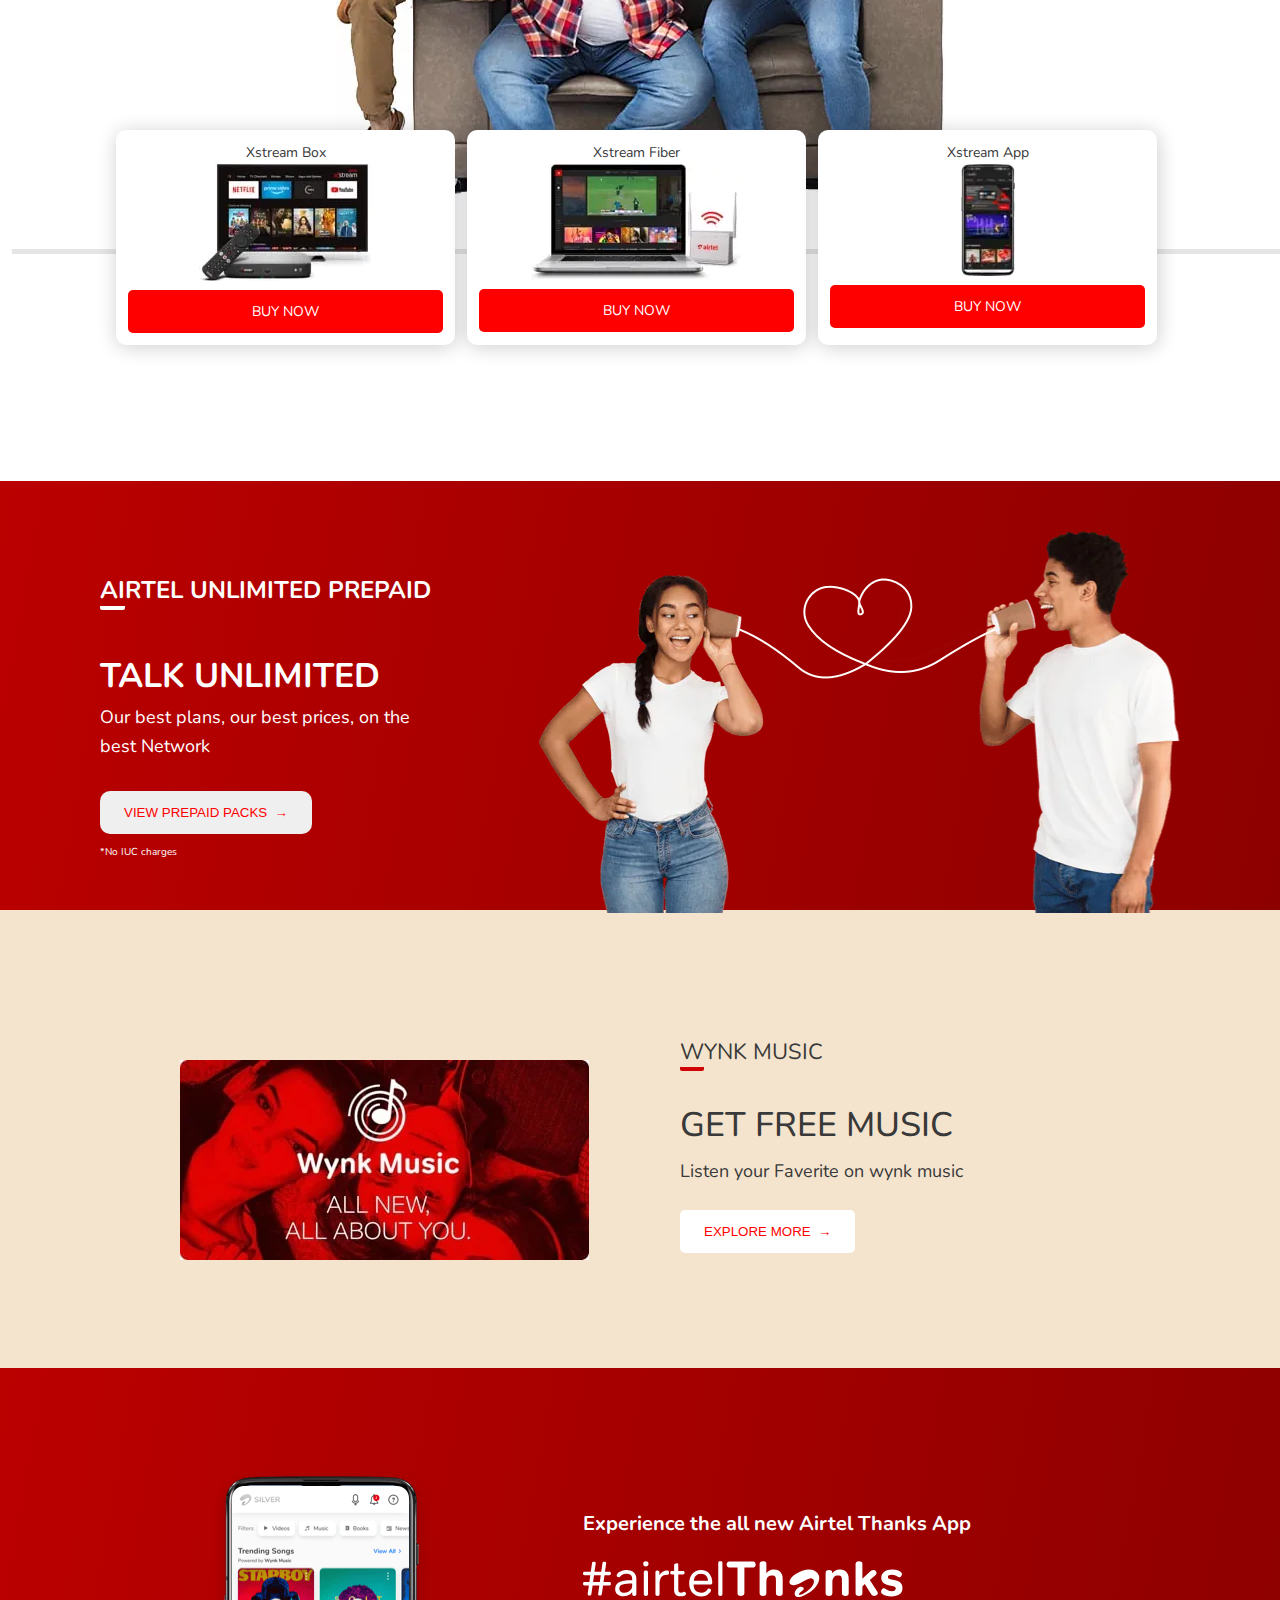
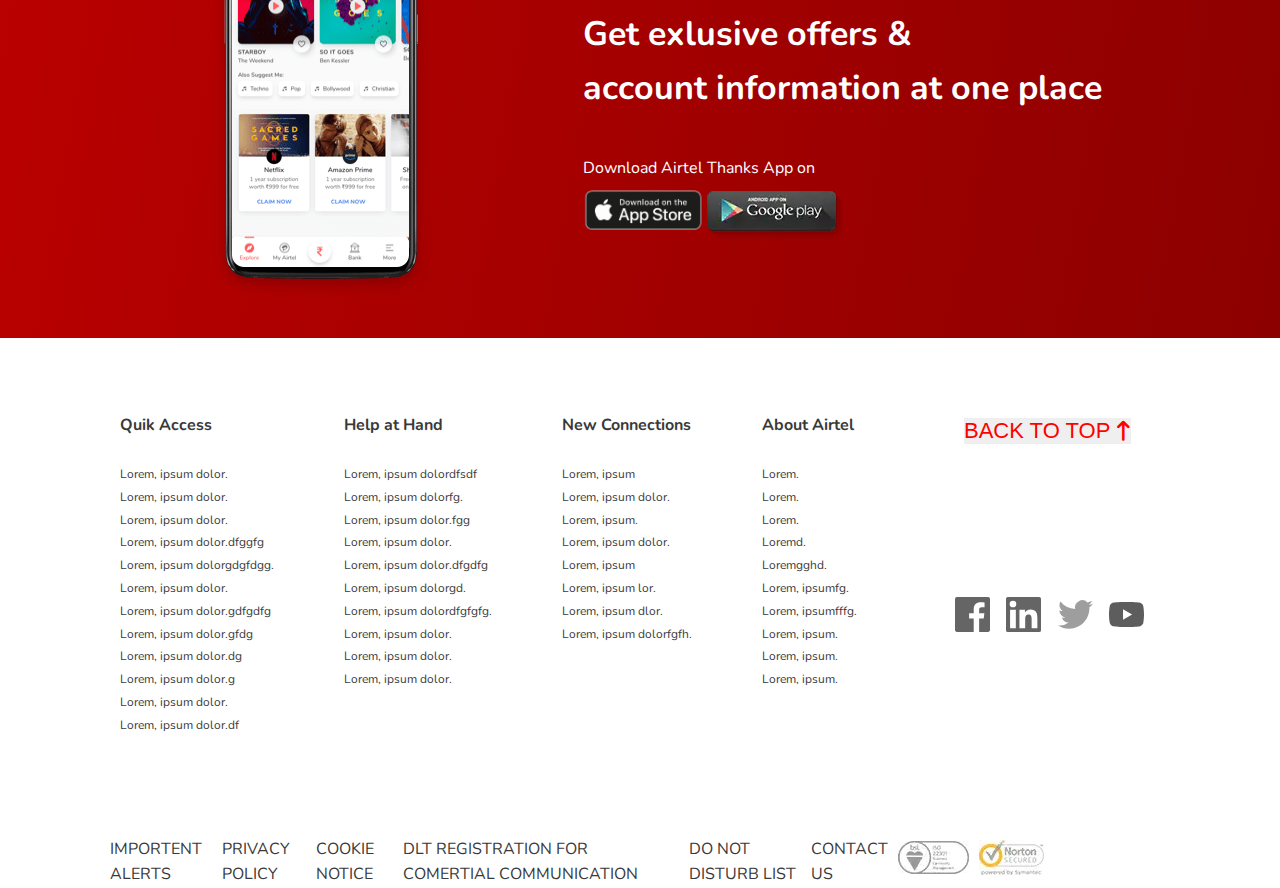
==== commit 2a7d4f5c: "created boottom footer" ====
--- a/html/index.html
+++ b/html/index.html
@@ -539,27 +539,27 @@
                         <li>Lorem, ipsum dolor.</li>
                         <li>Lorem, ipsum dolor.</li>
                         <li>Lorem, ipsum dolor.</li>
-                        <li>Lorem, ipsum dolor.</li>
-                        <li>Lorem, ipsum dolor.</li>
-                        <li>Lorem, ipsum dolor.</li>
-                        <li>Lorem, ipsum dolor.</li>
-                        <li>Lorem, ipsum dolor.</li>
-                        <li>Lorem, ipsum dolor.</li>
-                        <li>Lorem, ipsum dolor.</li>
-                        <li>Lorem, ipsum dolor.</li>
-                        <li>Lorem, ipsum dolor.</li>
+                        <li>Lorem, ipsum dolor.dfggfg</li>
+                        <li>Lorem, ipsum dolorgdgfdgg.</li>
+                        <li>Lorem, ipsum dolor.</li>
+                        <li>Lorem, ipsum dolor.gdfgdfg</li>
+                        <li>Lorem, ipsum dolor.gfdg</li>
+                        <li>Lorem, ipsum dolor.dg</li>
+                        <li>Lorem, ipsum dolor.g</li>
+                        <li>Lorem, ipsum dolor.</li>
+                        <li>Lorem, ipsum dolor.df</li>
                     </ul>
                 </div>
                 <div>
                     <h4>Help at Hand</h4>
                     <ul>
-                        <li>Lorem, ipsum dolor.</li>
-                        <li>Lorem, ipsum dolor.</li>
-                        <li>Lorem, ipsum dolor.</li>
-                        <li>Lorem, ipsum dolor.</li>
-                        <li>Lorem, ipsum dolor.</li>
-                        <li>Lorem, ipsum dolor.</li>
-                        <li>Lorem, ipsum dolor.</li>
+                        <li>Lorem, ipsum dolordfsdf</li>
+                        <li>Lorem, ipsum dolorfg.</li>
+                        <li>Lorem, ipsum dolor.fgg</li>
+                        <li>Lorem, ipsum dolor.</li>
+                        <li>Lorem, ipsum dolor.dfgdfg</li>
+                        <li>Lorem, ipsum dolorgd.</li>
+                        <li>Lorem, ipsum dolordfgfgfg.</li>
                         <li>Lorem, ipsum dolor.</li>
                         <li>Lorem, ipsum dolor.</li>
                         <li>Lorem, ipsum dolor.</li>
@@ -568,14 +568,14 @@
                 <div>
                     <h4>New Connections</h4>
                     <ul>
-                        <li>Lorem, ipsum dolor.</li>
-                        <li>Lorem, ipsum dolor.</li>
-                        <li>Lorem, ipsum dolor.</li>
-                        <li>Lorem, ipsum dolor.</li>
-                        <li>Lorem, ipsum dolor.</li>
-                        <li>Lorem, ipsum dolor.</li>
-                        <li>Lorem, ipsum dolor.</li>
-                        <li>Lorem, ipsum dolor.</li>
+                        <li>Lorem, ipsum </li>
+                        <li>Lorem, ipsum dolor.</li>
+                        <li>Lorem, ipsum.</li>
+                        <li>Lorem, ipsum dolor.</li>
+                        <li>Lorem, ipsum </li>
+                        <li>Lorem, ipsum lor.</li>
+                        <li>Lorem, ipsum dlor.</li>
+                        <li>Lorem, ipsum dolorfgfh.</li>
                     </ul>
                 </div>
                 <div>
@@ -584,10 +584,10 @@
                         <li>Lorem.</li>
                         <li>Lorem.</li>
                         <li>Lorem.</li>
-                        <li>Lorem.</li>
-                        <li>Lorem.</li>
-                        <li>Lorem, ipsum.</li>
-                        <li>Lorem, ipsum.</li>
+                        <li>Loremd.</li>
+                        <li>Loremgghd.</li>
+                        <li>Lorem, ipsumfg.</li>
+                        <li>Lorem, ipsumfffg.</li>
                         <li>Lorem, ipsum.</li>
                         <li>Lorem, ipsum.</li>
                         <li>Lorem, ipsum.</li>
@@ -606,6 +606,19 @@
                     <li><img src="../images/footer image/youtube.svg" alt=""></li>
                 </ul>
             </div>
+
+            <div class="bottom-footer">
+                <ul>
+                    <li>IMPORTENT ALERTS</li>
+                    <li>PRIVACY POLICY</li>
+                    <li>COOKIE NOTICE</li>
+                    <li>DLT REGISTRATION FOR COMERTIAL COMMUNICATION</li>
+                    <li>DO NOT DISTURB LIST</li>
+                    <li>CONTACT US</li>
+                    <li><img src="../images/footer image/bsi-assurance-iso.jpg" alt=""></li>
+                    <li><img src="../images/footer image/norton-certificate.jpg" alt=""></li>
+                </ul>
+            </div>
     
         </div>
     </div>
--- a/css/section.css
+++ b/css/section.css
@@ -104,6 +104,7 @@
     color: #FFFFFF;
     border: none;
     box-shadow: 5px 5px 0 rgba(0,0,0,0.1);
+    cursor: pointer;
 }
 
 
@@ -277,6 +278,7 @@
     border-radius: 5px;
     background-color: white;
     transition: background-color 0.5s ease;
+    cursor: pointer;
 }
 .port-content-right button:hover{
     background-color: rgb(220, 0, 0);
@@ -386,6 +388,7 @@
     border: none;
     border-radius: 10px;
     transition: background-color 0.5s ease;
+    cursor: pointer;
 }
 .unlimited-left-content button:hover{
     background-color: rgb(226, 12, 12);
@@ -446,6 +449,7 @@
     color: red;
     border-radius: 5px;
     transition: background-color 0.5s ease;
+    cursor: pointer;
 }
 .right-wynk-content button:hover{
     background-color: rgb(209, 5, 5);
@@ -504,9 +508,11 @@
 }
 .right-thanks-content .apple:hover{
     transform: scale(1.040);
+    cursor: pointer;
 }
 .right-thanks-content .play:hover{
     transform: scale(1.040);
+    cursor: pointer;
 }
 
 /*Footer section*/
@@ -523,7 +529,7 @@
 
 }
 .left div{
-    margin-right: 70px;
+    margin-right: 30px;
     background-color: #fff;
     padding: 0px 20px 100px 20px;
     
@@ -579,4 +585,12 @@
 .right img:hover{
     filter: grayscale(0);
     cursor: pointer;
+}
+
+.bottom-footer ul{
+    flex-direction: row;
+}
+.bottom-footer ul li{
+    font-size: 16px;
+    padding-left: 10px;
 }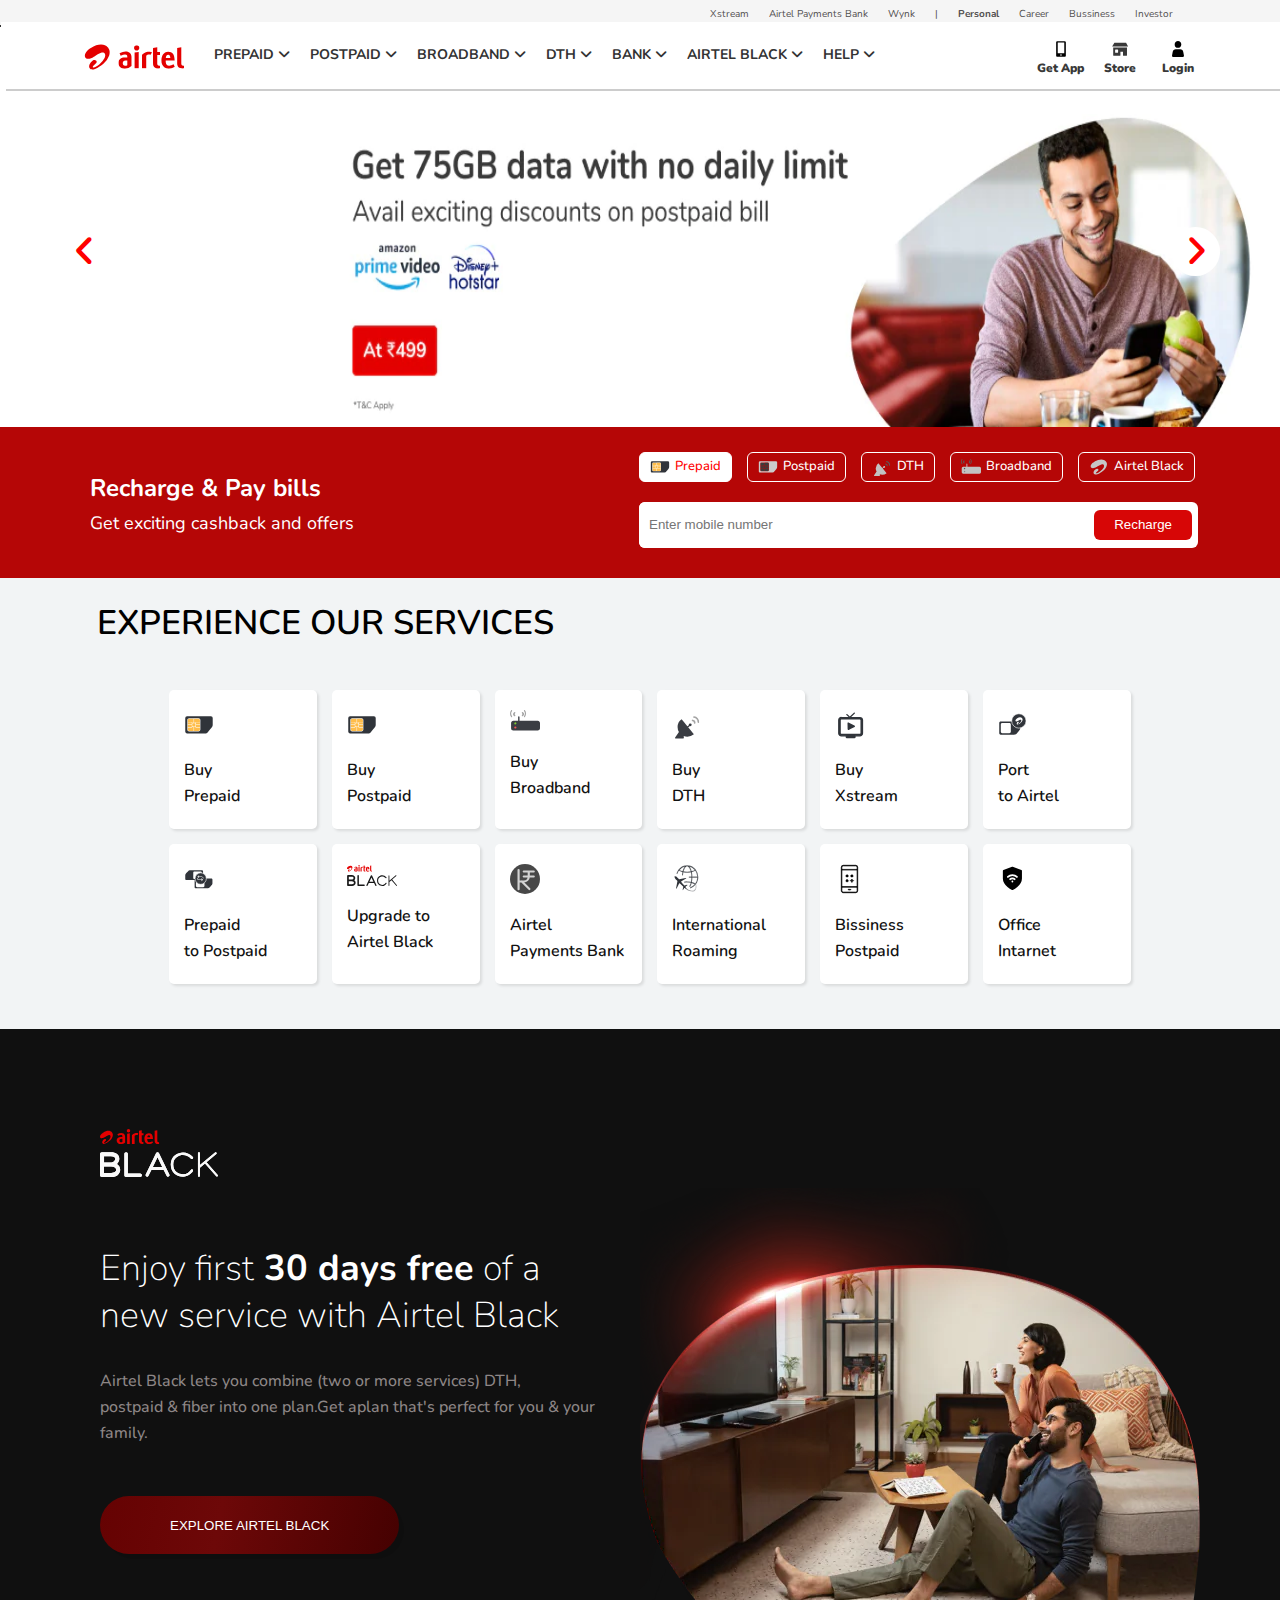
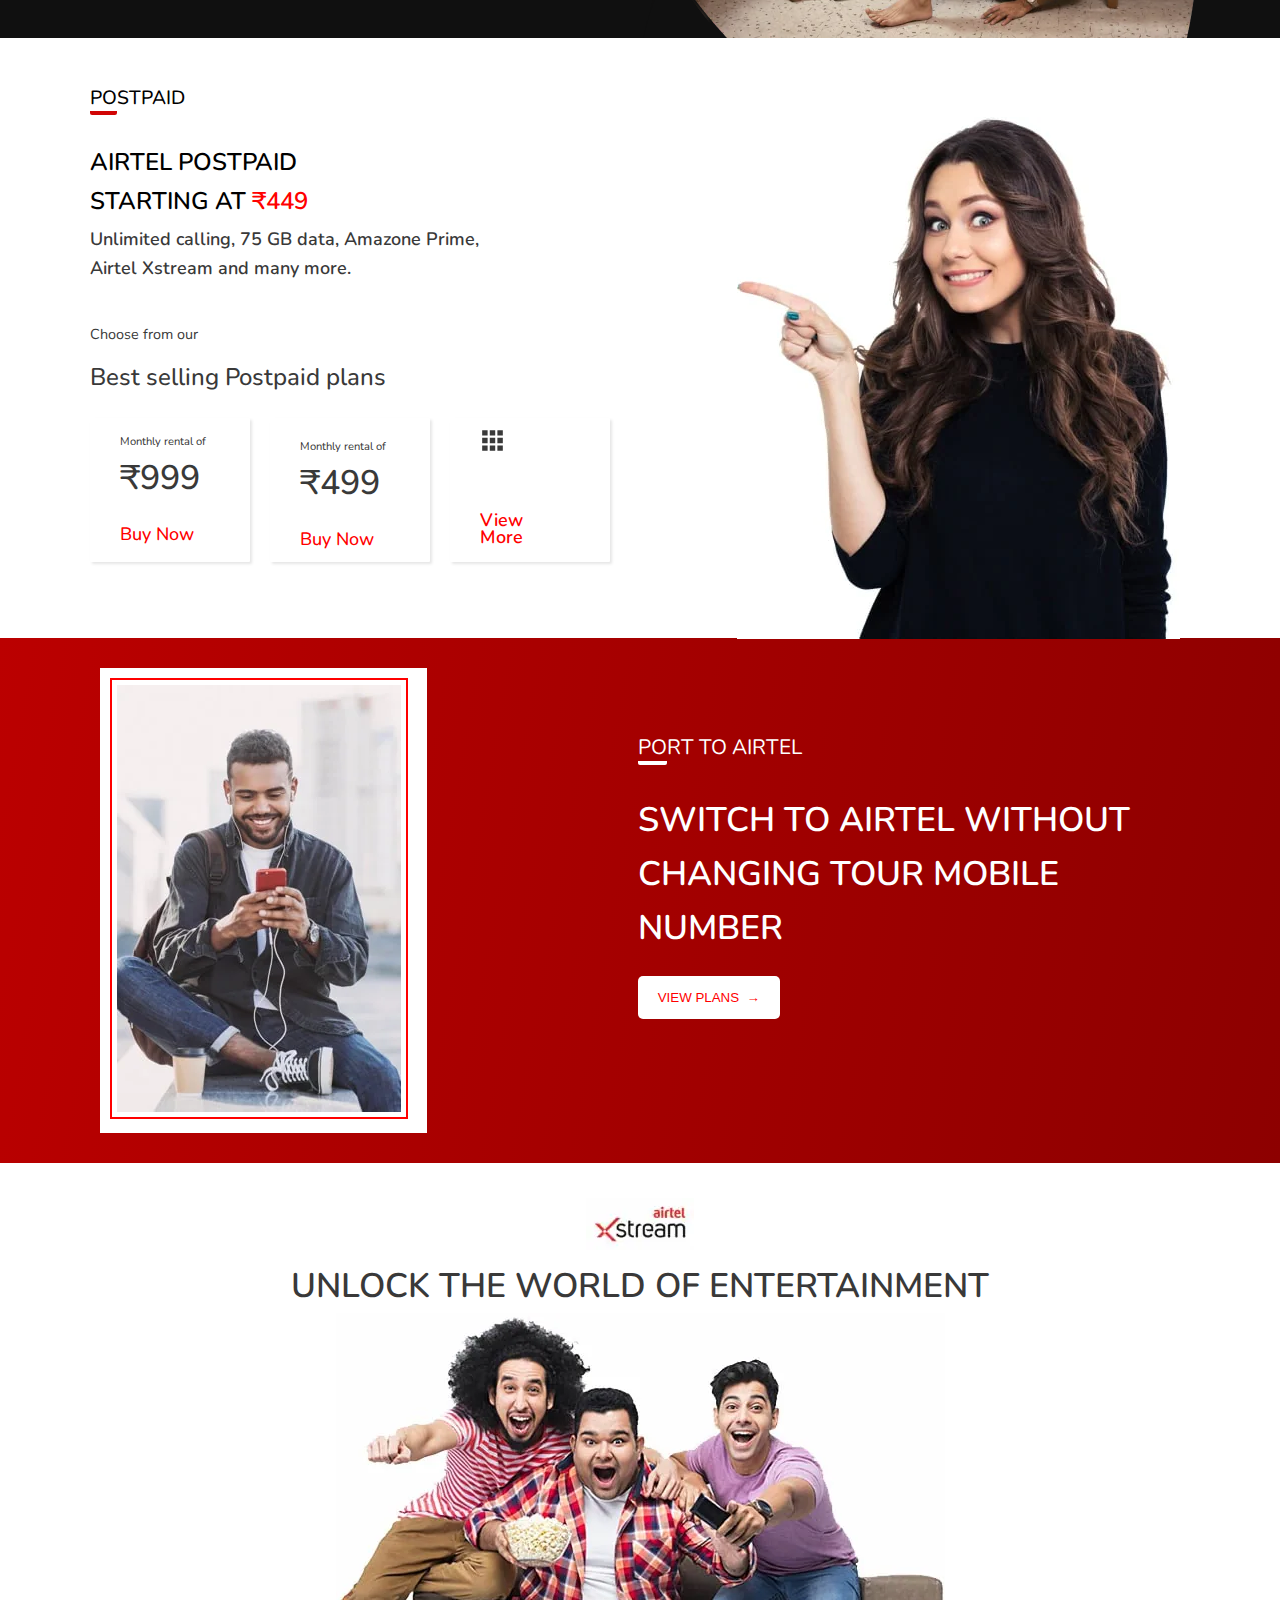
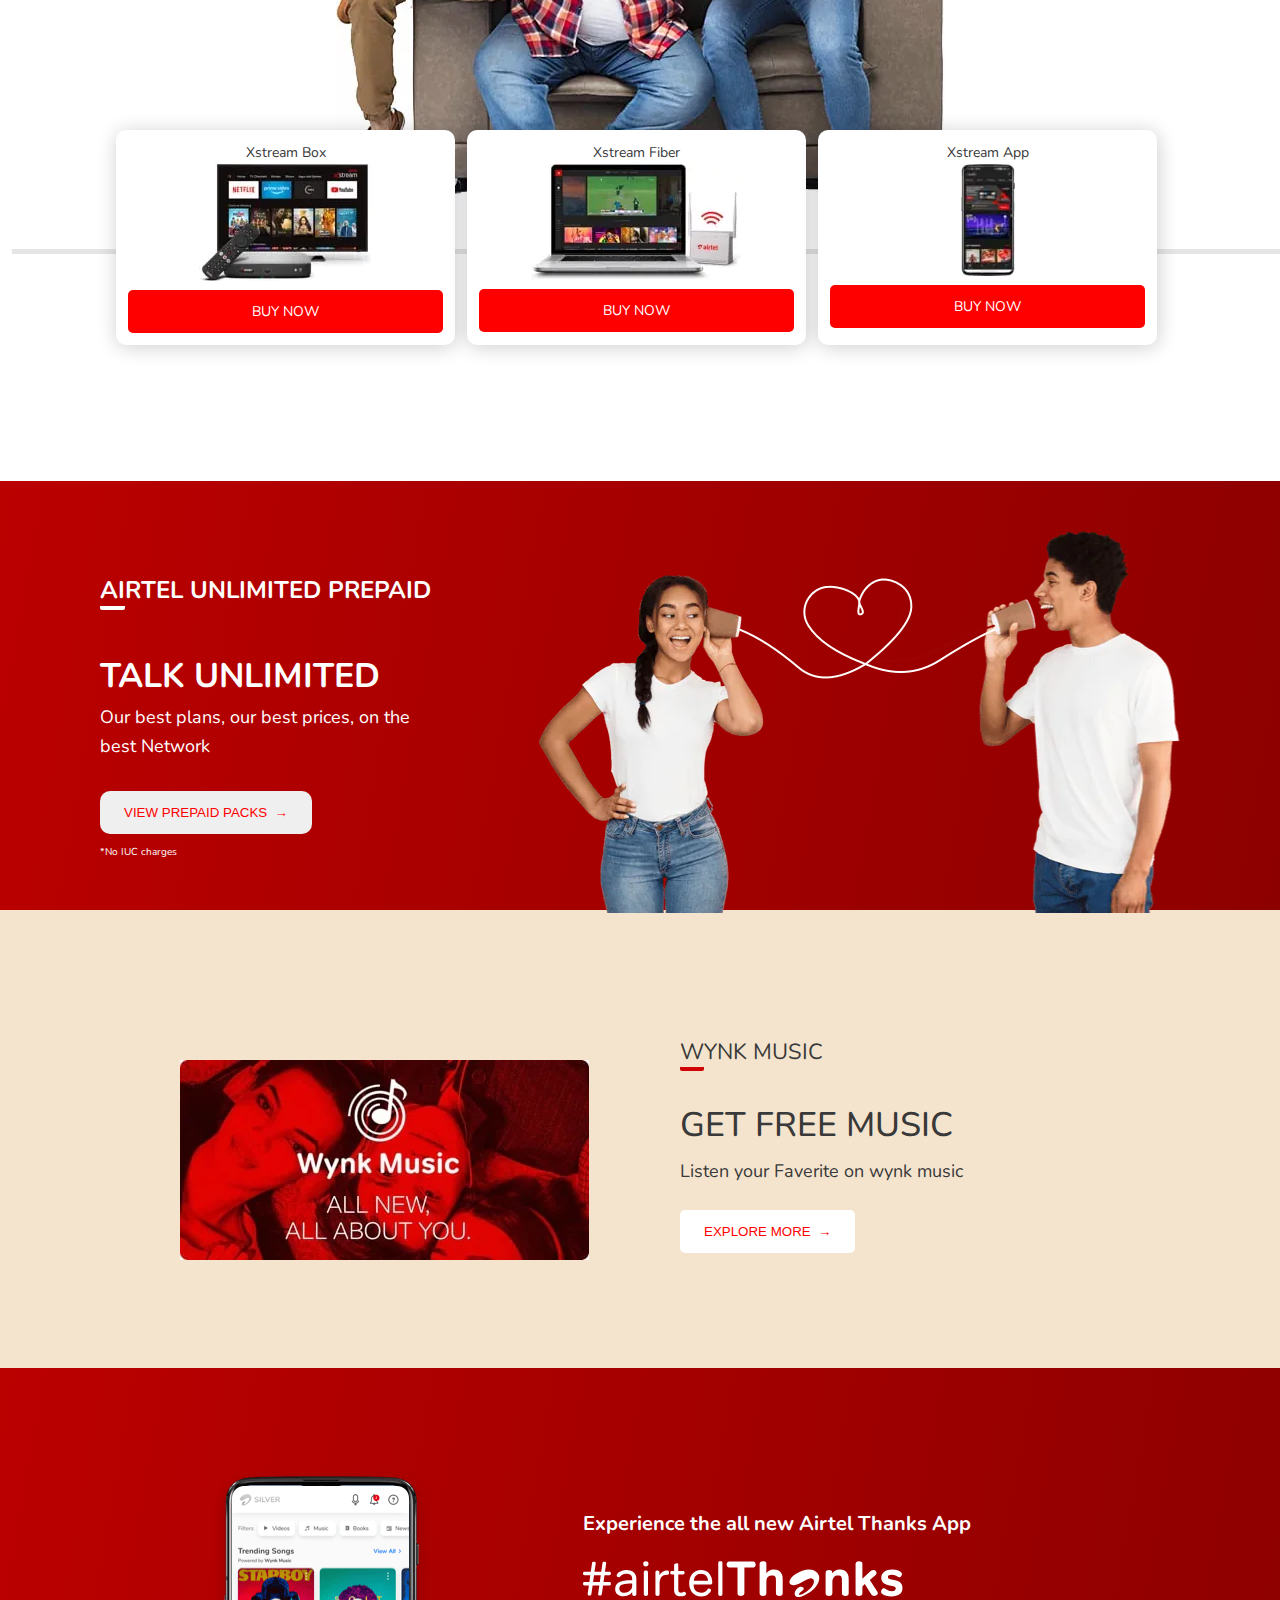
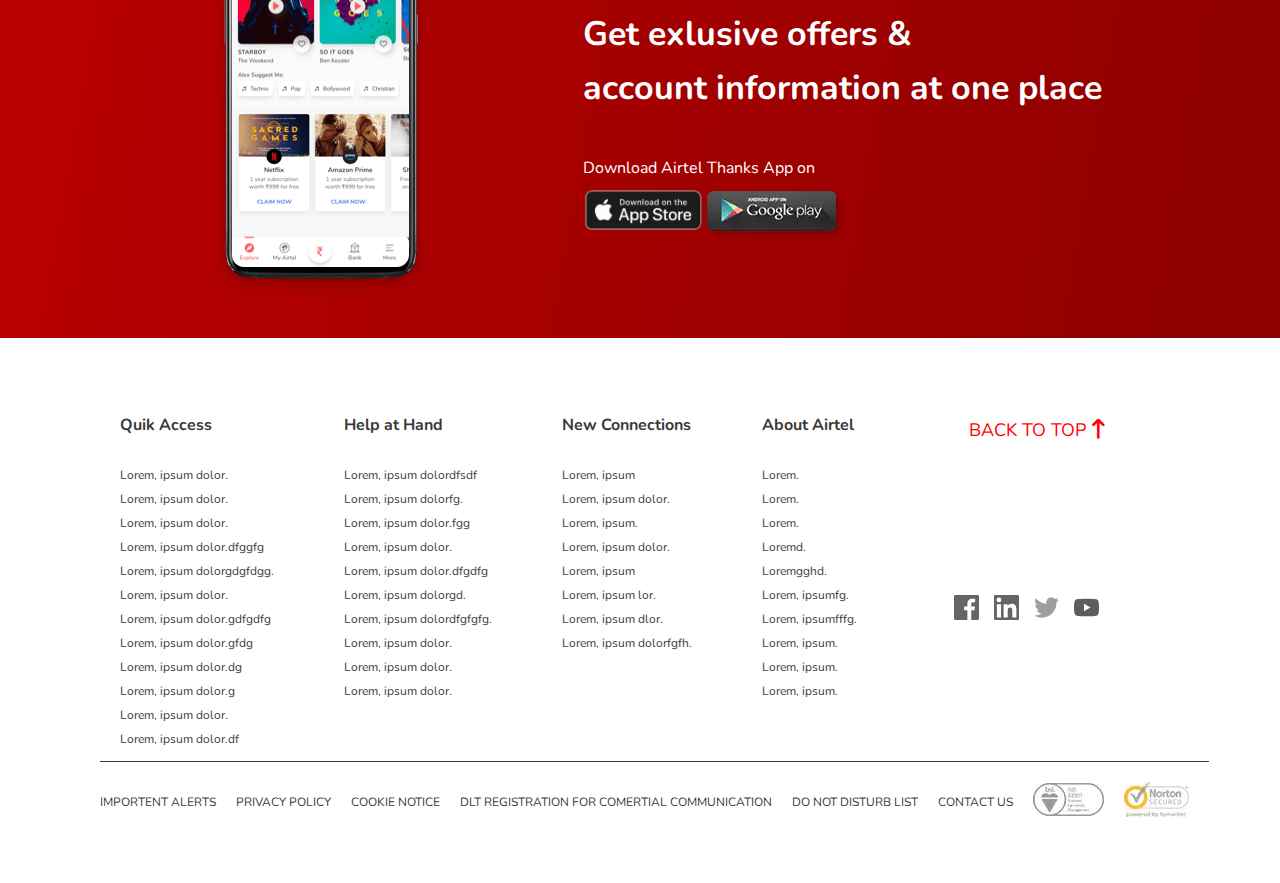
==== commit 1a04721b: "compleated Airtel project disign" ====
--- a/html/index.html
+++ b/html/index.html
@@ -595,10 +595,8 @@
                 </div>
             </div>
     
-    
-    
-            <div class="right">
-                <button><a href="#top">BACK TO TOP <i class="fa-solid fa-arrow-up-long"></i></a></button>
+            <div class="right-footer">
+                <button><a href="#top"><pre>BACK TO TOP <i class="fa-solid fa-arrow-up-long"></i></pre></a></button>
                 <ul>
                     <li><img src="../images/footer image/facebook.svg" alt=""></li>
                     <li><img src="../images/footer image/linkedin.svg" alt=""></li>
@@ -606,15 +604,18 @@
                     <li><img src="../images/footer image/youtube.svg" alt=""></li>
                 </ul>
             </div>
+    
+            
 
             <div class="bottom-footer">
                 <ul>
-                    <li>IMPORTENT ALERTS</li>
-                    <li>PRIVACY POLICY</li>
-                    <li>COOKIE NOTICE</li>
-                    <li>DLT REGISTRATION FOR COMERTIAL COMMUNICATION</li>
-                    <li>DO NOT DISTURB LIST</li>
-                    <li>CONTACT US</li>
+                    
+                    <li><pre>IMPORTENT ALERTS</pre></li>
+                    <li><pre>PRIVACY POLICY</pre></li>
+                    <li><pre>COOKIE NOTICE</pre></li>
+                    <li><pre>DLT REGISTRATION FOR COMERTIAL COMMUNICATION</pre></li>
+                    <li><pre>DO NOT DISTURB LIST</pre></li>
+                    <li><pre>CONTACT US</pre></li>
                     <li><img src="../images/footer image/bsi-assurance-iso.jpg" alt=""></li>
                     <li><img src="../images/footer image/norton-certificate.jpg" alt=""></li>
                 </ul>
--- a/css/section.css
+++ b/css/section.css
@@ -521,18 +521,23 @@
 }
 .footer-container{
     display: grid;
-    grid-template-columns: 4fr 1fr;
+    grid-template-columns: 1fr 1fr;
     padding: 80px 0px 0px 100px;
+    gap: 0px 10px;
+    max-width: 200px;
+    
 }
 .left{
     display: flex;
+    max-width: 900px;
 
 }
 .left div{
     margin-right: 30px;
     background-color: #fff;
-    padding: 0px 20px 100px 20px;
-    
+    padding: 0px 20px 10px 20px;
+    background-color: #ffffff;
+    max-height: 350px;
 
 }
 .left div h4{
@@ -547,7 +552,7 @@
 .left div ul li{
     font-size: 12px;
     align-self: start;
-    line-height: 1.9;
+    line-height: 2;
     
 }
 .left div ul li:hover{
@@ -555,42 +560,65 @@
     cursor: pointer;
 }
 
-.right{
+.right-footer{
     background-color: #fff;
-    padding: 0px 30px 100px 0px;
-    position: relative;
-    right: 100px;
-    
-}
-.right button{
+    background-color:#fff;
+    padding: 30px;
+    position: relative;
+    right: 300px;
+    bottom: 30px;
+
+}
+
+.right-footer button{
     margin-left: 20px;
     font-size: 22px;
     border-color: #ffffffff;
     cursor: pointer;
     border: none;
-}
-.right button a{
-    color: red;
-    scroll-behavior: smooth;
-}
-.right button i{
+    background-color: #ffff;
+}
+.right-footer button a{
+    color: red;
+    font-size: 18px;
+}
+pre{
+  font-family: 'nunito';  
+}
+.right-footer button i{
     font-size: 20px;
 }
-.right img{
+.right-footer img{
     width: 40px;
-    padding-top: 150px;
+    margin-top: 150px;
     padding-left: 5px;
     filter: grayscale(1);
-}
-.right img:hover{
+    padding-right: 10px;
+}
+.right-footer img:hover{
     filter: grayscale(0);
     cursor: pointer;
+}
+.bottom-footer {
+   border-top: 1px solid #393939;
+   padding-top: 20px;
+   padding-bottom: 40px;
 }
 
 .bottom-footer ul{
     flex-direction: row;
 }
 .bottom-footer ul li{
-    font-size: 16px;
-    padding-left: 10px;
+    font-size: 12px;
+    text-align-last: center;
+    padding-bottom: 20px;
+    margin-right: 20px;
+    cursor: pointer;
+    color: #393939;
+}
+.bottom-footer ul li:hover{
+    color: red;
+}
+.bottom-footer ul pre{
+    font-family: 'nunito';
 }